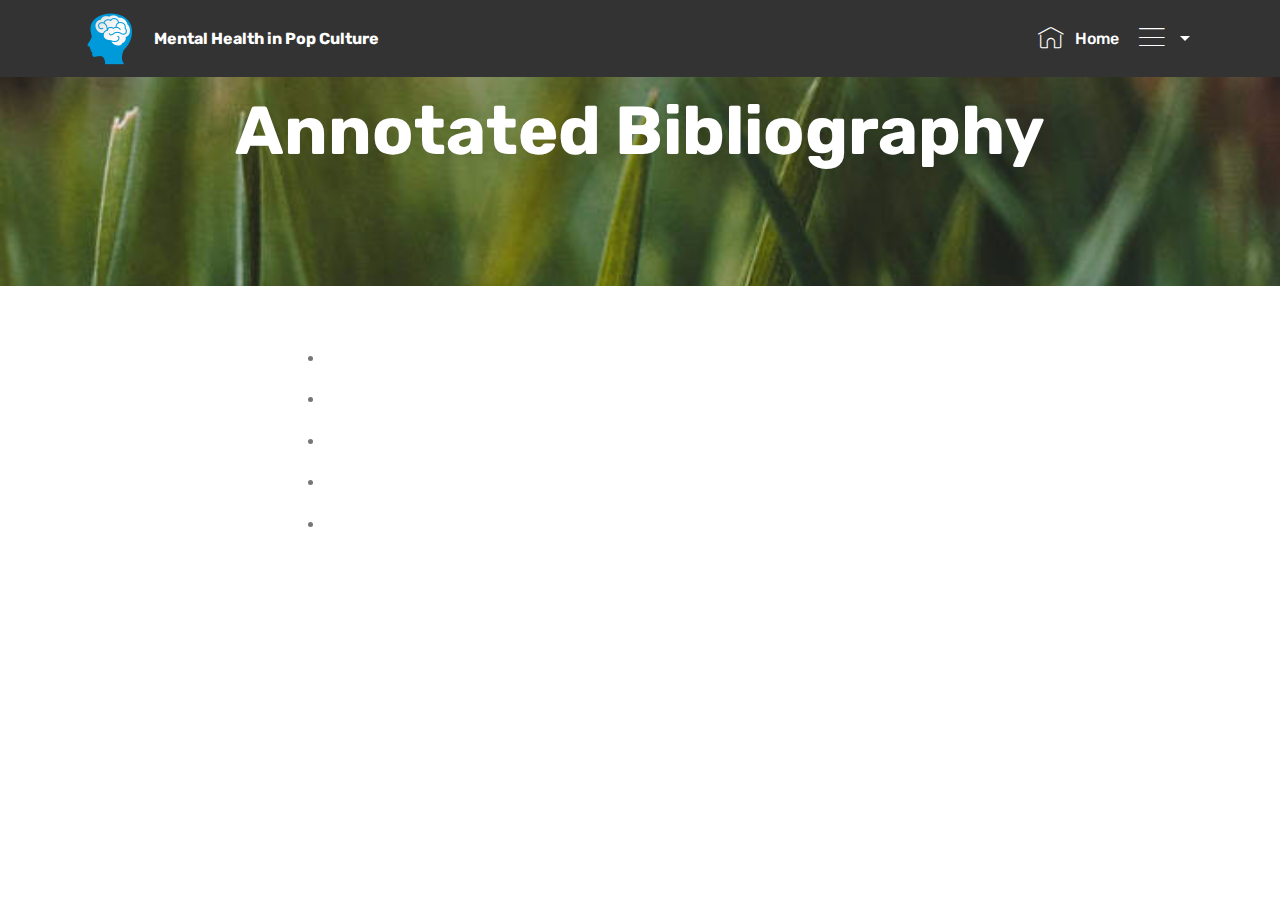
==== bibliography.html @ e22bb15f "Initial commit" ====
<!DOCTYPE html>
<html >
<head>
  <!-- Site made with Mobirise Website Builder v4.7.7, https://mobirise.com -->
  <meta charset="UTF-8">
  <meta http-equiv="X-UA-Compatible" content="IE=edge">
  <meta name="generator" content="Mobirise v4.7.7, mobirise.com">
  <meta name="viewport" content="width=device-width, initial-scale=1, minimum-scale=1">
  <link rel="shortcut icon" href="assets/images/mental-health-icon-128x128.png" type="image/x-icon">
  <meta name="description" content="Website Creator Description">
  <title>Bibliography</title>
  <link rel="stylesheet" href="assets/web/assets/mobirise-icons/mobirise-icons.css">
  <link rel="stylesheet" href="assets/tether/tether.min.css">
  <link rel="stylesheet" href="assets/bootstrap/css/bootstrap.min.css">
  <link rel="stylesheet" href="assets/bootstrap/css/bootstrap-grid.min.css">
  <link rel="stylesheet" href="assets/bootstrap/css/bootstrap-reboot.min.css">
  <link rel="stylesheet" href="assets/dropdown/css/style.css">
  <link rel="stylesheet" href="assets/theme/css/style.css">
  <link rel="stylesheet" href="assets/mobirise/css/mbr-additional.css" type="text/css">
  
  
  
</head>
<body>
  <section class="menu cid-qTQO9eHz3T" once="menu" id="menu1-1f">

    

    <nav class="navbar navbar-expand beta-menu navbar-dropdown align-items-center navbar-fixed-top navbar-toggleable-sm">
        <button class="navbar-toggler navbar-toggler-right" type="button" data-toggle="collapse" data-target="#navbarSupportedContent" aria-controls="navbarSupportedContent" aria-expanded="false" aria-label="Toggle navigation">
            <div class="hamburger">
                <span></span>
                <span></span>
                <span></span>
                <span></span>
            </div>
        </button>
        <div class="menu-logo">
            <div class="navbar-brand">
                <span class="navbar-logo">
                    <a href="https://mobirise.com">
                         <img src="assets/images/mental-health-icon-122x122.png" alt="Mobirise" title="" style="height: 3.8rem;">
                    </a>
                </span>
                <span class="navbar-caption-wrap"><a class="navbar-caption text-white display-4" href="index.html">Mental Health in Pop Culture<br></a></span>
            </div>
        </div>
        <div class="collapse navbar-collapse" id="navbarSupportedContent">
            <ul class="navbar-nav nav-dropdown nav-right" data-app-modern-menu="true"><li class="nav-item">
                    <a class="nav-link link text-white display-4" href="index.html"><span class="mbri-home mbr-iconfont mbr-iconfont-btn"></span>
                        
                        Home</a>
                </li>
                <li class="nav-item dropdown open"><a class="nav-link link text-white dropdown-toggle display-4" href="poem.html" data-toggle="dropdown-submenu" aria-expanded="true"><span class="mbri-menu mbr-iconfont mbr-iconfont-btn"></span></a><div class="dropdown-menu"><a class="text-white dropdown-item display-4" href="timeline.html" aria-expanded="false">Timeline</a><a class="text-white dropdown-item display-4" href="examples.html">Examples</a><a class="text-white dropdown-item display-4" href="evaluation.html">Evaluation</a><a class="text-white dropdown-item display-4" href="letter.html">Letter</a><a class="text-white dropdown-item display-4" href="reviews.html">Reviews</a><a class="text-white dropdown-item display-4" href="poem.html">Poem</a><a class="text-white dropdown-item display-4" href="bibliography.html">Bibliography</a><a class="text-white dropdown-item display-4" href="works-cited.html">Works Cited<br></a></div></li></ul>
            
        </div>
    </nav>
</section>

<section class="engine"><a href="https://mobirise.me/e">how to make a website</a></section><section once="" class="cid-qTQO9eYZJM mbr-reveal" id="footer6-1g">

    

    

    <div class="container">
        <div class="media-container-row align-center mbr-white">
            <div class="col-12">
                <p class="mbr-text mb-0 mbr-fonts-style display-7">
                    © Copyright 2018 Hannah Rosman</p>
            </div>
        </div>
    </div>
</section>

<section class="header1 cid-qTQO9feWAS mbr-parallax-background" id="header1-1h">

    

    

    <div class="container">
        <div class="row justify-content-md-center">
            <div class="mbr-white col-md-10">
                <h1 class="mbr-section-title align-center mbr-bold pb-3 mbr-fonts-style display-1">Annotated Bibliography</h1>
                
                
                
            </div>
        </div>
    </div>

</section>

<section class="mbr-section article content12 cid-qTQTT8WPSr" id="content12-20">
     

    <div class="container">
        <div class="media-container-row">
            <div class="mbr-text counter-container col-12 col-md-8 mbr-fonts-style display-7">
                <ul>
                    <li><br></li>
                    <li><br></li>
                    <li><br></li><li><br></li><li><br></li>
                </ul>
            </div>
        </div>
    </div>
</section>


  <script src="assets/web/assets/jquery/jquery.min.js"></script>
  <script src="assets/popper/popper.min.js"></script>
  <script src="assets/tether/tether.min.js"></script>
  <script src="assets/bootstrap/js/bootstrap.min.js"></script>
  <script src="assets/smoothscroll/smooth-scroll.js"></script>
  <script src="assets/dropdown/js/script.min.js"></script>
  <script src="assets/touchswipe/jquery.touch-swipe.min.js"></script>
  <script src="assets/parallax/jarallax.min.js"></script>
  <script src="assets/theme/js/script.js"></script>
  
  
</body>
</html>
---- assets/web/assets/mobirise-icons/mobirise-icons.css ----
@font-face {
  font-family: 'MobiriseIcons';
  src:  url('mobirise-icons.eot?spat4u');
  src:  url('mobirise-icons.eot?spat4u#iefix') format('embedded-opentype'),
    url('mobirise-icons.ttf?spat4u') format('truetype'),
    url('mobirise-icons.woff?spat4u') format('woff'),
    url('mobirise-icons.svg?spat4u#MobiriseIcons') format('svg');
  font-weight: normal;
  font-style: normal;
}

[class^="mbri-"], [class*=" mbri-"] {
  /* use !important to prevent issues with browser extensions that change fonts */
  font-family: MobiriseIcons !important;
  speak: none;
  font-style: normal;
  font-weight: normal;
  font-variant: normal;
  text-transform: none;
  line-height: 1;

  /* Better Font Rendering =========== */
  -webkit-font-smoothing: antialiased;
  -moz-osx-font-smoothing: grayscale;
}

.mbri-add-submenu:before {
  content: "\e900";
}
.mbri-alert:before {
  content: "\e901";
}
.mbri-align-center:before {
  content: "\e902";
}
.mbri-align-justify:before {
  content: "\e903";
}
.mbri-align-left:before {
  content: "\e904";
}
.mbri-align-right:before {
  content: "\e905";
}
.mbri-android:before {
  content: "\e906";
}
.mbri-apple:before {
  content: "\e907";
}
.mbri-arrow-down:before {
  content: "\e908";
}
.mbri-arrow-next:before {
  content: "\e909";
}
.mbri-arrow-prev:before {
  content: "\e90a";
}
.mbri-arrow-up:before {
  content: "\e90b";
}
.mbri-bold:before {
  content: "\e90c";
}
.mbri-bookmark:before {
  content: "\e90d";
}
.mbri-bootstrap:before {
  content: "\e90e";
}
.mbri-briefcase:before {
  content: "\e90f";
}
.mbri-browse:before {
  content: "\e910";
}
.mbri-bulleted-list:before {
  content: "\e911";
}
.mbri-calendar:before {
  content: "\e912";
}
.mbri-camera:before {
  content: "\e913";
}
.mbri-cart-add:before {
  content: "\e914";
}
.mbri-cart-full:before {
  content: "\e915";
}
.mbri-cash:before {
  content: "\e916";
}
.mbri-change-style:before {
  content: "\e917";
}
.mbri-chat:before {
  content: "\e918";
}
.mbri-clock:before {
  content: "\e919";
}
.mbri-close:before {
  content: "\e91a";
}
.mbri-cloud:before {
  content: "\e91b";
}
.mbri-code:before {
  content: "\e91c";
}
.mbri-contact-form:before {
  content: "\e91d";
}
.mbri-credit-card:before {
  content: "\e91e";
}
.mbri-cursor-click:before {
  content: "\e91f";
}
.mbri-cust-feedback:before {
  content: "\e920";
}
.mbri-database:before {
  content: "\e921";
}
.mbri-delivery:before {
  content: "\e922";
}
.mbri-desktop:before {
  content: "\e923";
}
.mbri-devices:before {
  content: "\e924";
}
.mbri-down:before {
  content: "\e925";
}
.mbri-download:before {
  content: "\e989";
}
.mbri-drag-n-drop:before {
  content: "\e927";
}
.mbri-drag-n-drop2:before {
  content: "\e928";
}
.mbri-edit:before {
  content: "\e929";
}
.mbri-edit2:before {
  content: "\e92a";
}
.mbri-error:before {
  content: "\e92b";
}
.mbri-extension:before {
  content: "\e92c";
}
.mbri-features:before {
  content: "\e92d";
}
.mbri-file:before {
  content: "\e92e";
}
.mbri-flag:before {
  content: "\e92f";
}
.mbri-folder:before {
  content: "\e930";
}
.mbri-gift:before {
  content: "\e931";
}
.mbri-github:before {
  content: "\e932";
}
.mbri-globe:before {
  content: "\e933";
}
.mbri-globe-2:before {
  content: "\e934";
}
.mbri-growing-chart:before {
  content: "\e935";
}
.mbri-hearth:before {
  content: "\e936";
}
.mbri-help:before {
  content: "\e937";
}
.mbri-home:before {
  content: "\e938";
}
.mbri-hot-cup:before {
  content: "\e939";
}
.mbri-idea:before {
  content: "\e93a";
}
.mbri-image-gallery:before {
  content: "\e93b";
}
.mbri-image-slider:before {
  content: "\e93c";
}
.mbri-info:before {
  content: "\e93d";
}
.mbri-italic:before {
  content: "\e93e";
}
.mbri-key:before {
  content: "\e93f";
}
.mbri-laptop:before {
  content: "\e940";
}
.mbri-layers:before {
  content: "\e941";
}
.mbri-left-right:before {
  content: "\e942";
}
.mbri-left:before {
  content: "\e943";
}
.mbri-letter:before {
  content: "\e944";
}
.mbri-like:before {
  content: "\e945";
}
.mbri-link:before {
  content: "\e946";
}
.mbri-lock:before {
  content: "\e947";
}
.mbri-login:before {
  content: "\e948";
}
.mbri-logout:before {
  content: "\e949";
}
.mbri-magic-stick:before {
  content: "\e94a";
}
.mbri-map-pin:before {
  content: "\e94b";
}
.mbri-menu:before {
  content: "\e94c";
}
.mbri-mobile:before {
  content: "\e94d";
}
.mbri-mobile2:before {
  content: "\e94e";
}
.mbri-mobirise:before {
  content: "\e94f";
}
.mbri-more-horizontal:before {
  content: "\e950";
}
.mbri-more-vertical:before {
  content: "\e951";
}
.mbri-music:before {
  content: "\e952";
}
.mbri-new-file:before {
  content: "\e953";
}
.mbri-numbered-list:before {
  content: "\e954";
}
.mbri-opened-folder:before {
  content: "\e955";
}
.mbri-pages:before {
  content: "\e956";
}
.mbri-paper-plane:before {
  content: "\e957";
}
.mbri-paperclip:before {
  content: "\e958";
}
.mbri-photo:before {
  content: "\e959";
}
.mbri-photos:before {
  content: "\e95a";
}
.mbri-pin:before {
  content: "\e95b";
}
.mbri-play:before {
  content: "\e95c";
}
.mbri-plus:before {
  content: "\e95d";
}
.mbri-preview:before {
  content: "\e95e";
}
.mbri-print:before {
  content: "\e95f";
}
.mbri-protect:before {
  content: "\e960";
}
.mbri-question:before {
  content: "\e961";
}
.mbri-quote-left:before {
  content: "\e962";
}
.mbri-quote-right:before {
  content: "\e963";
}
.mbri-refresh:before {
  content: "\e964";
}
.mbri-responsive:before {
  content: "\e965";
}
.mbri-right:before {
  content: "\e966";
}
.mbri-rocket:before {
  content: "\e967";
}
.mbri-sad-face:before {
  content: "\e968";
}
.mbri-sale:before {
  content: "\e969";
}
.mbri-save:before {
  content: "\e96a";
}
.mbri-search:before {
  content: "\e96b";
}
.mbri-setting:before {
  content: "\e96c";
}
.mbri-setting2:before {
  content: "\e96d";
}
.mbri-setting3:before {
  content: "\e96e";
}
.mbri-share:before {
  content: "\e96f";
}
.mbri-shopping-bag:before {
  content: "\e970";
}
.mbri-shopping-basket:before {
  content: "\e971";
}
.mbri-shopping-cart:before {
  content: "\e972";
}
.mbri-sites:before {
  content: "\e973";
}
.mbri-smile-face:before {
  content: "\e974";
}
.mbri-speed:before {
  content: "\e975";
}
.mbri-star:before {
  content: "\e976";
}
.mbri-success:before {
  content: "\e977";
}
.mbri-sun:before {
  content: "\e978";
}
.mbri-sun2:before {
  content: "\e979";
}
.mbri-tablet:before {
  content: "\e97a";
}
.mbri-tablet-vertical:before {
  content: "\e97b";
}
.mbri-target:before {
  content: "\e97c";
}
.mbri-timer:before {
  content: "\e97d";
}
.mbri-to-ftp:before {
  content: "\e97e";
}
.mbri-to-local-drive:before {
  content: "\e97f";
}
.mbri-touch-swipe:before {
  content: "\e980";
}
.mbri-touch:before {
  content: "\e981";
}
.mbri-trash:before {
  content: "\e982";
}
.mbri-underline:before {
  content: "\e983";
}
.mbri-unlink:before {
  content: "\e984";
}
.mbri-unlock:before {
  content: "\e985";
}
.mbri-up-down:before {
  content: "\e986";
}
.mbri-up:before {
  content: "\e987";
}
.mbri-update:before {
  content: "\e988";
}
.mbri-upload:before {
 content: "\e926"; 
}
.mbri-user:before {
  content: "\e98a";
}
.mbri-user2:before {
  content: "\e98b";
}
.mbri-users:before {
  content: "\e98c";
}
.mbri-video:before {
  content: "\e98d";
}
.mbri-video-play:before {
  content: "\e98e";
}
.mbri-watch:before {
  content: "\e98f";
}
.mbri-website-theme:before {
  content: "\e990";
}
.mbri-wifi:before {
  content: "\e991";
}
.mbri-windows:before {
  content: "\e992";
}
.mbri-zoom-out:before {
  content: "\e993";
}
.mbri-redo:before {
  content: "\e994";
}
.mbri-undo:before {
  content: "\e995";
}
---- assets/dropdown/css/style.css ----
.navbar-dropdown {
  left: 0;
  padding: 0;
  position: absolute;
  right: 0;
  top: 0;
  transition: all 0.45s ease;
  z-index: 1030;
  background: #282828; }
  .navbar-dropdown .navbar-logo {
    margin-right: 0.8rem;
    transition: margin 0.3s ease-in-out;
    vertical-align: middle; }
    .navbar-dropdown .navbar-logo img {
      height: 3.125rem;
      transition: all 0.3s ease-in-out; }
    .navbar-dropdown .navbar-logo.mbr-iconfont {
      font-size: 3.125rem;
      line-height: 3.125rem; }
  .navbar-dropdown .navbar-caption {
    font-weight: 700;
    white-space: normal;
    vertical-align: -4px;
    line-height: 3.125rem !important; }
    .navbar-dropdown .navbar-caption, .navbar-dropdown .navbar-caption:hover {
      color: inherit;
      text-decoration: none; }
  .navbar-dropdown .mbr-iconfont + .navbar-caption {
    vertical-align: -1px; }
  .navbar-dropdown.navbar-fixed-top {
    position: fixed; }
  .navbar-dropdown .navbar-brand span {
    vertical-align: -4px; }
  .navbar-dropdown.bg-color.transparent {
    background: none; }
  .navbar-dropdown.navbar-short .navbar-brand {
    padding: 0.625rem 0; }
    .navbar-dropdown.navbar-short .navbar-brand span {
      vertical-align: -1px; }
  .navbar-dropdown.navbar-short .navbar-caption {
    line-height: 2.375rem !important;
    vertical-align: -2px; }
  .navbar-dropdown.navbar-short .navbar-logo {
    margin-right: 0.5rem; }
    .navbar-dropdown.navbar-short .navbar-logo img {
      height: 2.375rem; }
    .navbar-dropdown.navbar-short .navbar-logo.mbr-iconfont {
      font-size: 2.375rem;
      line-height: 2.375rem; }
  .navbar-dropdown.navbar-short .mbr-table-cell {
    height: 3.625rem; }
  .navbar-dropdown .navbar-close {
    left: 0.6875rem;
    position: fixed;
    top: 0.75rem;
    z-index: 1000; }
  .navbar-dropdown .hamburger-icon {
    content: "";
    display: inline-block;
    vertical-align: middle;
    width: 16px;
    -webkit-box-shadow: 0 -6px 0 1px #282828,0 0 0 1px #282828,0 6px 0 1px #282828;
    -moz-box-shadow: 0 -6px 0 1px #282828,0 0 0 1px #282828,0 6px 0 1px #282828;
    box-shadow: 0 -6px 0 1px #282828,0 0 0 1px #282828,0 6px 0 1px #282828; }

.dropdown-menu .dropdown-toggle[data-toggle="dropdown-submenu"]::after {
  border-bottom: 0.35em solid transparent;
  border-left: 0.35em solid;
  border-right: 0;
  border-top: 0.35em solid transparent;
  margin-left: 0.3rem; }

.dropdown-menu .dropdown-item:focus {
  outline: 0; }

.nav-dropdown {
  font-size: 0.75rem;
  font-weight: 500;
  height: auto !important; }
  .nav-dropdown .nav-btn {
    padding-left: 1rem; }
  .nav-dropdown .link {
    margin: .667em 1.667em;
    font-weight: 500;
    padding: 0;
    transition: color .2s ease-in-out; }
    .nav-dropdown .link.dropdown-toggle {
      margin-right: 2.583em; }
      .nav-dropdown .link.dropdown-toggle::after {
        margin-left: .25rem;
        border-top: 0.35em solid;
        border-right: 0.35em solid transparent;
        border-left: 0.35em solid transparent;
        border-bottom: 0; }
      .nav-dropdown .link.dropdown-toggle[aria-expanded="true"] {
        margin: 0;
        padding: 0.667em 3.263em  0.667em 1.667em; }
  .nav-dropdown .link::after,
  .nav-dropdown .dropdown-item::after {
    color: inherit; }
  .nav-dropdown .btn {
    font-size: 0.75rem;
    font-weight: 700;
    letter-spacing: 0;
    margin-bottom: 0;
    padding-left: 1.25rem;
    padding-right: 1.25rem; }
  .nav-dropdown .dropdown-menu {
    border-radius: 0;
    border: 0;
    left: 0;
    margin: 0;
    padding-bottom: 1.25rem;
    padding-top: 1.25rem;
    position: relative; }
  .nav-dropdown .dropdown-submenu {
    margin-left: 0.125rem;
    top: 0; }
  .nav-dropdown .dropdown-item {
    font-weight: 500;
    line-height: 2;
    padding: 0.3846em 4.615em 0.3846em 1.5385em;
    position: relative;
    transition: color .2s ease-in-out, background-color .2s ease-in-out; }
    .nav-dropdown .dropdown-item::after {
      margin-top: -0.3077em;
      position: absolute;
      right: 1.1538em;
      top: 50%; }
    .nav-dropdown .dropdown-item:focus, .nav-dropdown .dropdown-item:hover {
      background: none; }

@media (max-width: 767px) {
  .nav-dropdown.navbar-toggleable-sm {
    bottom: 0;
    display: none;
    left: 0;
    overflow-x: hidden;
    position: fixed;
    top: 0;
    transform: translateX(-100%);
    -ms-transform: translateX(-100%);
    -webkit-transform: translateX(-100%);
    width: 18.75rem;
    z-index: 999; } }
.nav-dropdown.navbar-toggleable-xl {
  bottom: 0;
  display: none;
  left: 0;
  overflow-x: hidden;
  position: fixed;
  top: 0;
  transform: translateX(-100%);
  -ms-transform: translateX(-100%);
  -webkit-transform: translateX(-100%);
  width: 18.75rem;
  z-index: 999; }

.nav-dropdown-sm {
  display: block !important;
  overflow-x: hidden;
  overflow: auto;
  padding-top: 3.875rem; }
  .nav-dropdown-sm::after {
    content: "";
    display: block;
    height: 3rem;
    width: 100%; }
  .nav-dropdown-sm.collapse.in ~ .navbar-close {
    display: block !important; }
  .nav-dropdown-sm.collapsing, .nav-dropdown-sm.collapse.in {
    transform: translateX(0);
    -ms-transform: translateX(0);
    -webkit-transform: translateX(0);
    transition: all 0.25s ease-out;
    -webkit-transition: all 0.25s ease-out;
    background: #282828; }
  .nav-dropdown-sm.collapsing[aria-expanded="false"] {
    transform: translateX(-100%);
    -ms-transform: translateX(-100%);
    -webkit-transform: translateX(-100%); }
  .nav-dropdown-sm .nav-item {
    display: block;
    margin-left: 0 !important;
    padding-left: 0; }
  .nav-dropdown-sm .link,
  .nav-dropdown-sm .dropdown-item {
    border-top: 1px dotted rgba(255, 255, 255, 0.1);
    font-size: 0.8125rem;
    line-height: 1.6;
    margin: 0 !important;
    padding: 0.875rem 2.4rem 0.875rem 1.5625rem !important;
    position: relative;
    white-space: normal; }
    .nav-dropdown-sm .link:focus, .nav-dropdown-sm .link:hover,
    .nav-dropdown-sm .dropdown-item:focus,
    .nav-dropdown-sm .dropdown-item:hover {
      background: rgba(0, 0, 0, 0.2) !important;
      color: #c0a375; }
  .nav-dropdown-sm .nav-btn {
    position: relative;
    padding: 1.5625rem 1.5625rem 0 1.5625rem; }
    .nav-dropdown-sm .nav-btn::before {
      border-top: 1px dotted rgba(255, 255, 255, 0.1);
      content: "";
      left: 0;
      position: absolute;
      top: 0;
      width: 100%; }
    .nav-dropdown-sm .nav-btn + .nav-btn {
      padding-top: 0.625rem; }
      .nav-dropdown-sm .nav-btn + .nav-btn::before {
        display: none; }
  .nav-dropdown-sm .btn {
    padding: 0.625rem 0; }
  .nav-dropdown-sm .dropdown-toggle[data-toggle="dropdown-submenu"]::after {
    margin-left: .25rem;
    border-top: 0.35em solid;
    border-right: 0.35em solid transparent;
    border-left: 0.35em solid transparent;
    border-bottom: 0; }
  .nav-dropdown-sm .dropdown-toggle[data-toggle="dropdown-submenu"][aria-expanded="true"]::after {
    border-top: 0;
    border-right: 0.35em solid transparent;
    border-left: 0.35em solid transparent;
    border-bottom: 0.35em solid; }
  .nav-dropdown-sm .dropdown-menu {
    margin: 0;
    padding: 0;
    position: relative;
    top: 0;
    left: 0;
    width: 100%;
    border: 0;
    float: none;
    border-radius: 0;
    background: none; }
  .nav-dropdown-sm .dropdown-submenu {
    left: 100%;
    margin-left: 0.125rem;
    margin-top: -1.25rem;
    top: 0; }

.navbar-toggleable-sm .nav-dropdown .dropdown-menu {
  position: absolute; }

.navbar-toggleable-sm .nav-dropdown .dropdown-submenu {
  left: 100%;
  margin-left: 0.125rem;
  margin-top: -1.25rem;
  top: 0; }

.navbar-toggleable-sm.opened .nav-dropdown .dropdown-menu {
  position: relative; }

.navbar-toggleable-sm.opened .nav-dropdown .dropdown-submenu {
  left: 0;
  margin-left: 00rem;
  margin-top: 0rem;
  top: 0; }

.is-builder .nav-dropdown.collapsing {
  transition: none !important; }

/*# sourceMappingURL=style.css.map */
---- assets/theme/css/style.css ----
/*!
 * Mobirise v4 theme (https://mobirise.com/)
 * Copyright 2017 Mobirise
 */
section {
  background-color: #eeeeee; }

section,
.container,
.container-fluid {
  position: relative;
  word-wrap: break-word; }

a.mbr-iconfont:hover {
  text-decoration: none; }

.article .lead p, .article .lead ul, .article .lead ol, .article .lead pre, .article .lead blockquote {
  margin-bottom: 0; }

a {
  font-style: normal;
  font-weight: 400;
  cursor: pointer; }
  a, a:hover {
    text-decoration: none; }

figure {
  margin-bottom: 0; }

body {
  color: #232323; }

h1, h2, h3, h4, h5, h6,
.h1, .h2, .h3, .h4, .h5, .h6,
.display-1, .display-2, .display-3, .display-4 {
  line-height: 1;
  word-break: break-word;
  word-wrap: break-word; }

b, strong {
  font-weight: bold; }

blockquote {
  padding: 10px 0 10px 20px;
  position: relative;
  border-left: 2px solid;
  border-color: #ff3366; }

input:-webkit-autofill, input:-webkit-autofill:hover, input:-webkit-autofill:focus, input:-webkit-autofill:active {
  transition-delay: 9999s;
  transition-property: background-color, color; }

textarea[type="hidden"] {
  display: none; }

body {
  position: relative; }

section {
  background-position: 50% 50%;
  background-repeat: no-repeat;
  background-size: cover; }
  section .mbr-background-video,
  section .mbr-background-video-preview {
    position: absolute;
    bottom: 0;
    left: 0;
    right: 0;
    top: 0; }

.hidden {
  visibility: hidden; }

.mbr-z-index20 {
  z-index: 20; }

/*! Base colors */
.mbr-white {
  color: #ffffff; }

.mbr-black {
  color: #000000; }

.mbr-bg-white {
  background-color: #ffffff; }

.mbr-bg-black {
  background-color: #000000; }

/*! Text-aligns */
.align-left {
  text-align: left; }

.align-center {
  text-align: center; }

.align-right {
  text-align: right; }

@media (max-width: 767px) {
  .align-left, .align-center, .align-right, .mbr-section-btn, .mbr-section-title {
    text-align: center; } }
/*! Font-weight  */
.mbr-light {
  font-weight: 300; }

.mbr-regular {
  font-weight: 400; }

.mbr-semibold {
  font-weight: 500; }

.mbr-bold {
  font-weight: 700; }

/*! Media  */
.media-size-item {
  -webkit-flex: 1 1 auto;
  -moz-flex: 1 1 auto;
  -ms-flex: 1 1 auto;
  -o-flex: 1 1 auto;
  flex: 1 1 auto; }

.media-content {
  -webkit-flex-basis: 100%;
  flex-basis: 100%; }

.media-container-row {
  display: -ms-flexbox;
  display: -webkit-flex;
  display: flex;
  -webkit-flex-direction: row;
  -ms-flex-direction: row;
  flex-direction: row;
  -webkit-flex-wrap: wrap;
  -ms-flex-wrap: wrap;
  flex-wrap: wrap;
  -webkit-justify-content: center;
  -ms-flex-pack: center;
  justify-content: center;
  -webkit-align-content: center;
  -ms-flex-line-pack: center;
  align-content: center;
  -webkit-align-items: start;
  -ms-flex-align: start;
  align-items: start; }
  .media-container-row .media-size-item {
    width: 400px; }

.media-container-column {
  display: -ms-flexbox;
  display: -webkit-flex;
  display: flex;
  -webkit-flex-direction: column;
  -ms-flex-direction: column;
  flex-direction: column;
  -webkit-flex-wrap: wrap;
  -ms-flex-wrap: wrap;
  flex-wrap: wrap;
  -webkit-justify-content: center;
  -ms-flex-pack: center;
  justify-content: center;
  -webkit-align-content: center;
  -ms-flex-line-pack: center;
  align-content: center;
  -webkit-align-items: stretch;
  -ms-flex-align: stretch;
  align-items: stretch; }
  .media-container-column > * {
    width: 100%; }

@media (min-width: 992px) {
  .media-container-row {
    -webkit-flex-wrap: nowrap;
    -ms-flex-wrap: nowrap;
    flex-wrap: nowrap; } }
figure {
  overflow: hidden; }

figure[mbr-media-size] {
  transition: width 0.1s; }

.mbr-figure img, .mbr-figure iframe {
  display: block;
  width: 100%; }

.card {
  background-color: transparent;
  border: none; }

.card-img {
  text-align: center;
  flex-shrink: 0; }

.media {
  max-width: 100%;
  margin: 0 auto; }

.mbr-figure {
  -ms-flex-item-align: center;
  -ms-grid-row-align: center;
  -webkit-align-self: center;
  align-self: center; }

.media-container > div {
  max-width: 100%; }

.mbr-figure img, .card-img img {
  width: 100%; }

@media (max-width: 991px) {
  .media-size-item {
    width: auto !important; }

  .media {
    width: auto; }

  .mbr-figure {
    width: 100% !important; } }
/*! Buttons */
.mbr-section-btn {
  margin-left: -.25rem;
  margin-right: -.25rem;
  font-size: 0; }

nav .mbr-section-btn {
  margin-left: 0rem;
  margin-right: 0rem; }

/*! Btn icon margin */
.btn .mbr-iconfont, .btn.btn-sm .mbr-iconfont {
  cursor: pointer;
  margin-right: 0.5rem; }

.btn.btn-md .mbr-iconfont, .btn.btn-md .mbr-iconfont {
  margin-right: 0.8rem; }

.mbr-regular {
  font-weight: 400; }

.mbr-semibold {
  font-weight: 500; }

.mbr-bold {
  font-weight: 700; }

[type="submit"] {
  -webkit-appearance: none; }

/*! Full-screen */
.mbr-fullscreen .mbr-overlay {
  min-height: 100vh; }

.mbr-fullscreen {
  display: flex;
  display: -webkit-flex;
  display: -moz-flex;
  display: -ms-flex;
  display: -o-flex;
  align-items: center;
  -webkit-align-items: center;
  min-height: 100vh;
  padding-top: 3rem;
  padding-bottom: 3rem; }

/*! Map */
.map {
  height: 25rem;
  position: relative; }
  .map iframe {
    width: 100%;
    height: 100%; }

/* Form */
.form-asterisk {
  font-family: initial;
  position: absolute;
  top: -2px;
  font-weight: normal; }

/*! Scroll to top arrow */
.mbr-arrow-up {
  bottom: 25px;
  right: 90px;
  position: fixed;
  text-align: right;
  z-index: 5000;
  color: #ffffff;
  font-size: 32px;
  transform: rotate(180deg);
  -webkit-transform: rotate(180deg); }

.mbr-arrow-up a {
  background: rgba(0, 0, 0, 0.2);
  border-radius: 3px;
  color: #fff;
  display: inline-block;
  height: 60px;
  width: 60px;
  outline-style: none !important;
  position: relative;
  text-decoration: none;
  transition: all .3s ease-in-out;
  cursor: pointer;
  text-align: center; }
  .mbr-arrow-up a:hover {
    background-color: rgba(0, 0, 0, 0.4); }
  .mbr-arrow-up a i {
    line-height: 60px; }

.mbr-arrow-up-icon {
  display: block;
  color: #fff; }

.mbr-arrow-up-icon::before {
  content: "\203a";
  display: inline-block;
  font-family: serif;
  font-size: 32px;
  line-height: 1;
  font-style: normal;
  position: relative;
  top: 6px;
  left: -4px;
  -webkit-transform: rotate(-90deg);
  transform: rotate(-90deg); }

/*! Arrow Down */
.mbr-arrow {
  position: absolute;
  bottom: 45px;
  left: 50%;
  width: 60px;
  height: 60px;
  cursor: pointer;
  background-color: rgba(80, 80, 80, 0.5);
  border-radius: 50%;
  -webkit-transform: translateX(-50%);
  transform: translateX(-50%); }
  .mbr-arrow > a {
    display: inline-block;
    text-decoration: none;
    outline-style: none;
    -webkit-animation: arrowdown 1.7s ease-in-out infinite;
    animation: arrowdown 1.7s ease-in-out infinite; }
    .mbr-arrow > a > i {
      position: absolute;
      top: -2px;
      left: 15px;
      font-size: 2rem; }

@keyframes arrowdown {
  0% {
    transform: translateY(0px);
    -webkit-transform: translateY(0px); }
  50% {
    transform: translateY(-5px);
    -webkit-transform: translateY(-5px); }
  100% {
    transform: translateY(0px);
    -webkit-transform: translateY(0px); } }
@-webkit-keyframes arrowdown {
  0% {
    transform: translateY(0px);
    -webkit-transform: translateY(0px); }
  50% {
    transform: translateY(-5px);
    -webkit-transform: translateY(-5px); }
  100% {
    transform: translateY(0px);
    -webkit-transform: translateY(0px); } }
@media (max-width: 500px) {
  .mbr-arrow-up {
    left: 50%;
    right: auto;
    transform: translateX(-50%) rotate(180deg);
    -webkit-transform: translateX(-50%) rotate(180deg); } }
/*Gradients animation*/
@keyframes gradient-animation {
  from {
    background-position: 0% 100%;
    animation-timing-function: ease-in-out; }
  to {
    background-position: 100% 0%;
    animation-timing-function: ease-in-out; } }
@-webkit-keyframes gradient-animation {
  from {
    background-position: 0% 100%;
    animation-timing-function: ease-in-out; }
  to {
    background-position: 100% 0%;
    animation-timing-function: ease-in-out; } }
.bg-gradient {
  background-size: 200% 200%;
  animation: gradient-animation 5s infinite alternate;
  -webkit-animation: gradient-animation 5s infinite alternate; }

.menu .navbar-brand {
  display: -webkit-flex; }
  .menu .navbar-brand span {
    display: flex;
    display: -webkit-flex; }
  .menu .navbar-brand .navbar-caption-wrap {
    display: -webkit-flex; }
  .menu .navbar-brand .navbar-logo img {
    display: -webkit-flex; }
@media (min-width: 768px) and (max-width: 991px) {
  .menu .navbar-toggleable-sm .navbar-nav {
    display: -webkit-box;
    display: -webkit-flex;
    display: -ms-flexbox; } }
@media (min-width: 992px) {
  .menu .navbar-nav.nav-dropdown {
    display: -webkit-flex; }
  .menu .navbar-toggleable-sm .navbar-collapse {
    display: -webkit-flex !important; } }

/*# sourceMappingURL=style.css.map */
.engine {
	position: absolute;
	text-indent: -2400px;
	text-align: center;
	padding: 0;
	top: 0;
	left: -2400px;
}
---- assets/mobirise/css/mbr-additional.css ----
@import url(https://fonts.googleapis.com/css?family=Rubik:300,300i,400,400i,500,500i,700,700i,900,900i);





body {
  font-style: normal;
  line-height: 1.5;
}
.mbr-section-title {
  font-style: normal;
  line-height: 1.2;
}
.mbr-section-subtitle {
  line-height: 1.3;
}
.mbr-text {
  font-style: normal;
  line-height: 1.6;
}
.display-1 {
  font-family: 'Rubik', sans-serif;
  font-size: 4.25rem;
}
.display-1 > .mbr-iconfont {
  font-size: 6.8rem;
}
.display-2 {
  font-family: 'Rubik', sans-serif;
  font-size: 3rem;
}
.display-2 > .mbr-iconfont {
  font-size: 4.8rem;
}
.display-4 {
  font-family: 'Rubik', sans-serif;
  font-size: 1rem;
}
.display-4 > .mbr-iconfont {
  font-size: 1.6rem;
}
.display-5 {
  font-family: 'Rubik', sans-serif;
  font-size: 1.5rem;
}
.display-5 > .mbr-iconfont {
  font-size: 2.4rem;
}
.display-7 {
  font-family: 'Rubik', sans-serif;
  font-size: 1rem;
}
.display-7 > .mbr-iconfont {
  font-size: 1.6rem;
}
/* ---- Fluid typography for mobile devices ---- */
/* 1.4 - font scale ratio ( bootstrap == 1.42857 ) */
/* 100vw - current viewport width */
/* (48 - 20)  48 == 48rem == 768px, 20 == 20rem == 320px(minimal supported viewport) */
/* 0.65 - min scale variable, may vary */
@media (max-width: 768px) {
  .display-1 {
    font-size: 3.4rem;
    font-size: calc( 2.1374999999999997rem + (4.25 - 2.1374999999999997) * ((100vw - 20rem) / (48 - 20)));
    line-height: calc( 1.4 * (2.1374999999999997rem + (4.25 - 2.1374999999999997) * ((100vw - 20rem) / (48 - 20))));
  }
  .display-2 {
    font-size: 2.4rem;
    font-size: calc( 1.7rem + (3 - 1.7) * ((100vw - 20rem) / (48 - 20)));
    line-height: calc( 1.4 * (1.7rem + (3 - 1.7) * ((100vw - 20rem) / (48 - 20))));
  }
  .display-4 {
    font-size: 0.8rem;
    font-size: calc( 1rem + (1 - 1) * ((100vw - 20rem) / (48 - 20)));
    line-height: calc( 1.4 * (1rem + (1 - 1) * ((100vw - 20rem) / (48 - 20))));
  }
  .display-5 {
    font-size: 1.2rem;
    font-size: calc( 1.175rem + (1.5 - 1.175) * ((100vw - 20rem) / (48 - 20)));
    line-height: calc( 1.4 * (1.175rem + (1.5 - 1.175) * ((100vw - 20rem) / (48 - 20))));
  }
}
/* Buttons */
.btn {
  font-weight: 500;
  border-width: 2px;
  font-style: normal;
  letter-spacing: 1px;
  margin: .4rem .8rem;
  white-space: normal;
  -webkit-transition: all 0.3s ease-in-out;
  -moz-transition: all 0.3s ease-in-out;
  transition: all 0.3s ease-in-out;
  padding: 1rem 3rem;
  border-radius: 3px;
  display: inline-flex;
  align-items: center;
  justify-content: center;
  word-break: break-word;
}
.btn-sm {
  font-weight: 500;
  letter-spacing: 1px;
  -webkit-transition: all 0.3s ease-in-out;
  -moz-transition: all 0.3s ease-in-out;
  transition: all 0.3s ease-in-out;
  padding: 0.6rem 1.5rem;
  border-radius: 3px;
}
.btn-md {
  font-weight: 500;
  letter-spacing: 1px;
  margin: .4rem .8rem !important;
  -webkit-transition: all 0.3s ease-in-out;
  -moz-transition: all 0.3s ease-in-out;
  transition: all 0.3s ease-in-out;
  padding: 1rem 3rem;
  border-radius: 3px;
}
.btn-lg {
  font-weight: 500;
  letter-spacing: 1px;
  margin: .4rem .8rem !important;
  -webkit-transition: all 0.3s ease-in-out;
  -moz-transition: all 0.3s ease-in-out;
  transition: all 0.3s ease-in-out;
  padding: 1.2rem 3.2rem;
  border-radius: 3px;
}
.bg-primary {
  background-color: #149dcc !important;
}
.bg-success {
  background-color: #f7ed4a !important;
}
.bg-info {
  background-color: #82786e !important;
}
.bg-warning {
  background-color: #879a9f !important;
}
.bg-danger {
  background-color: #b1a374 !important;
}
.btn-primary,
.btn-primary:active {
  background-color: #149dcc !important;
  border-color: #149dcc !important;
  color: #ffffff !important;
}
.btn-primary:hover,
.btn-primary:focus,
.btn-primary.focus,
.btn-primary.active {
  color: #ffffff !important;
  background-color: #0d6786 !important;
  border-color: #0d6786 !important;
}
.btn-primary.disabled,
.btn-primary:disabled {
  color: #ffffff !important;
  background-color: #0d6786 !important;
  border-color: #0d6786 !important;
}
.btn-secondary,
.btn-secondary:active {
  background-color: #55b4d4 !important;
  border-color: #55b4d4 !important;
  color: #ffffff !important;
}
.btn-secondary:hover,
.btn-secondary:focus,
.btn-secondary.focus,
.btn-secondary.active {
  color: #ffffff !important;
  background-color: #2d8fb0 !important;
  border-color: #2d8fb0 !important;
}
.btn-secondary.disabled,
.btn-secondary:disabled {
  color: #ffffff !important;
  background-color: #2d8fb0 !important;
  border-color: #2d8fb0 !important;
}
.btn-info,
.btn-info:active {
  background-color: #82786e !important;
  border-color: #82786e !important;
  color: #ffffff !important;
}
.btn-info:hover,
.btn-info:focus,
.btn-info.focus,
.btn-info.active {
  color: #ffffff !important;
  background-color: #59524b !important;
  border-color: #59524b !important;
}
.btn-info.disabled,
.btn-info:disabled {
  color: #ffffff !important;
  background-color: #59524b !important;
  border-color: #59524b !important;
}
.btn-success,
.btn-success:active {
  background-color: #f7ed4a !important;
  border-color: #f7ed4a !important;
  color: #3f3c03 !important;
}
.btn-success:hover,
.btn-success:focus,
.btn-success.focus,
.btn-success.active {
  color: #3f3c03 !important;
  background-color: #eadd0a !important;
  border-color: #eadd0a !important;
}
.btn-success.disabled,
.btn-success:disabled {
  color: #3f3c03 !important;
  background-color: #eadd0a !important;
  border-color: #eadd0a !important;
}
.btn-warning,
.btn-warning:active {
  background-color: #879a9f !important;
  border-color: #879a9f !important;
  color: #ffffff !important;
}
.btn-warning:hover,
.btn-warning:focus,
.btn-warning.focus,
.btn-warning.active {
  color: #ffffff !important;
  background-color: #617479 !important;
  border-color: #617479 !important;
}
.btn-warning.disabled,
.btn-warning:disabled {
  color: #ffffff !important;
  background-color: #617479 !important;
  border-color: #617479 !important;
}
.btn-danger,
.btn-danger:active {
  background-color: #b1a374 !important;
  border-color: #b1a374 !important;
  color: #ffffff !important;
}
.btn-danger:hover,
.btn-danger:focus,
.btn-danger.focus,
.btn-danger.active {
  color: #ffffff !important;
  background-color: #8b7d4e !important;
  border-color: #8b7d4e !important;
}
.btn-danger.disabled,
.btn-danger:disabled {
  color: #ffffff !important;
  background-color: #8b7d4e !important;
  border-color: #8b7d4e !important;
}
.btn-white {
  color: #333333 !important;
}
.btn-white,
.btn-white:active {
  background-color: #ffffff !important;
  border-color: #ffffff !important;
  color: #808080 !important;
}
.btn-white:hover,
.btn-white:focus,
.btn-white.focus,
.btn-white.active {
  color: #808080 !important;
  background-color: #d9d9d9 !important;
  border-color: #d9d9d9 !important;
}
.btn-white.disabled,
.btn-white:disabled {
  color: #808080 !important;
  background-color: #d9d9d9 !important;
  border-color: #d9d9d9 !important;
}
.btn-black,
.btn-black:active {
  background-color: #333333 !important;
  border-color: #333333 !important;
  color: #ffffff !important;
}
.btn-black:hover,
.btn-black:focus,
.btn-black.focus,
.btn-black.active {
  color: #ffffff !important;
  background-color: #0d0d0d !important;
  border-color: #0d0d0d !important;
}
.btn-black.disabled,
.btn-black:disabled {
  color: #ffffff !important;
  background-color: #0d0d0d !important;
  border-color: #0d0d0d !important;
}
.btn-primary-outline,
.btn-primary-outline:active {
  background: none;
  border-color: #0b566f;
  color: #0b566f;
}
.btn-primary-outline:hover,
.btn-primary-outline:focus,
.btn-primary-outline.focus,
.btn-primary-outline.active {
  color: #ffffff;
  background-color: #149dcc;
  border-color: #149dcc;
}
.btn-primary-outline.disabled,
.btn-primary-outline:disabled {
  color: #ffffff !important;
  background-color: #149dcc !important;
  border-color: #149dcc !important;
}
.btn-secondary-outline,
.btn-secondary-outline:active {
  background: none;
  border-color: #277e9c;
  color: #277e9c;
}
.btn-secondary-outline:hover,
.btn-secondary-outline:focus,
.btn-secondary-outline.focus,
.btn-secondary-outline.active {
  color: #ffffff;
  background-color: #55b4d4;
  border-color: #55b4d4;
}
.btn-secondary-outline.disabled,
.btn-secondary-outline:disabled {
  color: #ffffff !important;
  background-color: #55b4d4 !important;
  border-color: #55b4d4 !important;
}
.btn-info-outline,
.btn-info-outline:active {
  background: none;
  border-color: #4b453f;
  color: #4b453f;
}
.btn-info-outline:hover,
.btn-info-outline:focus,
.btn-info-outline.focus,
.btn-info-outline.active {
  color: #ffffff;
  background-color: #82786e;
  border-color: #82786e;
}
.btn-info-outline.disabled,
.btn-info-outline:disabled {
  color: #ffffff !important;
  background-color: #82786e !important;
  border-color: #82786e !important;
}
.btn-success-outline,
.btn-success-outline:active {
  background: none;
  border-color: #d2c609;
  color: #d2c609;
}
.btn-success-outline:hover,
.btn-success-outline:focus,
.btn-success-outline.focus,
.btn-success-outline.active {
  color: #3f3c03;
  background-color: #f7ed4a;
  border-color: #f7ed4a;
}
.btn-success-outline.disabled,
.btn-success-outline:disabled {
  color: #3f3c03 !important;
  background-color: #f7ed4a !important;
  border-color: #f7ed4a !important;
}
.btn-warning-outline,
.btn-warning-outline:active {
  background: none;
  border-color: #55666b;
  color: #55666b;
}
.btn-warning-outline:hover,
.btn-warning-outline:focus,
.btn-warning-outline.focus,
.btn-warning-outline.active {
  color: #ffffff;
  background-color: #879a9f;
  border-color: #879a9f;
}
.btn-warning-outline.disabled,
.btn-warning-outline:disabled {
  color: #ffffff !important;
  background-color: #879a9f !important;
  border-color: #879a9f !important;
}
.btn-danger-outline,
.btn-danger-outline:active {
  background: none;
  border-color: #7a6e45;
  color: #7a6e45;
}
.btn-danger-outline:hover,
.btn-danger-outline:focus,
.btn-danger-outline.focus,
.btn-danger-outline.active {
  color: #ffffff;
  background-color: #b1a374;
  border-color: #b1a374;
}
.btn-danger-outline.disabled,
.btn-danger-outline:disabled {
  color: #ffffff !important;
  background-color: #b1a374 !important;
  border-color: #b1a374 !important;
}
.btn-black-outline,
.btn-black-outline:active {
  background: none;
  border-color: #000000;
  color: #000000;
}
.btn-black-outline:hover,
.btn-black-outline:focus,
.btn-black-outline.focus,
.btn-black-outline.active {
  color: #ffffff;
  background-color: #333333;
  border-color: #333333;
}
.btn-black-outline.disabled,
.btn-black-outline:disabled {
  color: #ffffff !important;
  background-color: #333333 !important;
  border-color: #333333 !important;
}
.btn-white-outline,
.btn-white-outline:active,
.btn-white-outline.active {
  background: none;
  border-color: #ffffff;
  color: #ffffff;
}
.btn-white-outline:hover,
.btn-white-outline:focus,
.btn-white-outline.focus {
  color: #333333;
  background-color: #ffffff;
  border-color: #ffffff;
}
.text-primary {
  color: #149dcc !important;
}
.text-secondary {
  color: #55b4d4 !important;
}
.text-success {
  color: #f7ed4a !important;
}
.text-info {
  color: #82786e !important;
}
.text-warning {
  color: #879a9f !important;
}
.text-danger {
  color: #b1a374 !important;
}
.text-white {
  color: #ffffff !important;
}
.text-black {
  color: #000000 !important;
}
a.text-primary:hover,
a.text-primary:focus {
  color: #0b566f !important;
}
a.text-secondary:hover,
a.text-secondary:focus {
  color: #277e9c !important;
}
a.text-success:hover,
a.text-success:focus {
  color: #d2c609 !important;
}
a.text-info:hover,
a.text-info:focus {
  color: #4b453f !important;
}
a.text-warning:hover,
a.text-warning:focus {
  color: #55666b !important;
}
a.text-danger:hover,
a.text-danger:focus {
  color: #7a6e45 !important;
}
a.text-white:hover,
a.text-white:focus {
  color: #b3b3b3 !important;
}
a.text-black:hover,
a.text-black:focus {
  color: #4d4d4d !important;
}
.alert-success {
  background-color: #70c770;
}
.alert-info {
  background-color: #82786e;
}
.alert-warning {
  background-color: #879a9f;
}
.alert-danger {
  background-color: #b1a374;
}
.mbr-section-btn a.btn:not(.btn-form) {
  border-radius: 100px;
}
.mbr-section-btn a.btn:not(.btn-form):hover,
.mbr-section-btn a.btn:not(.btn-form):focus {
  box-shadow: none !important;
}
.mbr-section-btn a.btn:not(.btn-form):hover,
.mbr-section-btn a.btn:not(.btn-form):focus {
  box-shadow: 0 10px 40px 0 rgba(0, 0, 0, 0.2) !important;
  -webkit-box-shadow: 0 10px 40px 0 rgba(0, 0, 0, 0.2) !important;
}
.mbr-gallery-filter li a {
  border-radius: 100px !important;
}
.mbr-gallery-filter li.active .btn {
  background-color: #149dcc;
  border-color: #149dcc;
  color: #ffffff;
}
.mbr-gallery-filter li.active .btn:focus {
  box-shadow: none;
}
.nav-tabs .nav-link {
  border-radius: 100px !important;
}
.btn-form {
  border-radius: 0;
}
.btn-form:hover {
  cursor: pointer;
}
a,
a:hover {
  color: #149dcc;
}
.mbr-plan-header.bg-primary .mbr-plan-subtitle,
.mbr-plan-header.bg-primary .mbr-plan-price-desc {
  color: #b4e6f8;
}
.mbr-plan-header.bg-success .mbr-plan-subtitle,
.mbr-plan-header.bg-success .mbr-plan-price-desc {
  color: #ffffff;
}
.mbr-plan-header.bg-info .mbr-plan-subtitle,
.mbr-plan-header.bg-info .mbr-plan-price-desc {
  color: #beb8b2;
}
.mbr-plan-header.bg-warning .mbr-plan-subtitle,
.mbr-plan-header.bg-warning .mbr-plan-price-desc {
  color: #ced6d8;
}
.mbr-plan-header.bg-danger .mbr-plan-subtitle,
.mbr-plan-header.bg-danger .mbr-plan-price-desc {
  color: #dfd9c6;
}
/* Scroll to top button*/
.scrollToTop_wraper {
  display: none;
}
#scrollToTop a i:before {
  content: '';
  position: absolute;
  height: 40%;
  top: 25%;
  background: #fff;
  width: 2px;
  left: calc(50% - 1px);
}
#scrollToTop a i:after {
  content: '';
  position: absolute;
  display: block;
  border-top: 2px solid #fff;
  border-right: 2px solid #fff;
  width: 40%;
  height: 40%;
  left: 30%;
  bottom: 30%;
  transform: rotate(135deg);
}
/* Others*/
.note-check a[data-value=Rubik] {
  font-style: normal;
}
.mbr-arrow a {
  color: #ffffff;
}
@media (max-width: 767px) {
  .mbr-arrow {
    display: none;
  }
}
.form-control-label {
  position: relative;
  cursor: pointer;
  margin-bottom: .357em;
  padding: 0;
}
.alert {
  color: #ffffff;
  border-radius: 0;
  border: 0;
  font-size: .875rem;
  line-height: 1.5;
  margin-bottom: 1.875rem;
  padding: 1.25rem;
  position: relative;
}
.alert.alert-form::after {
  background-color: inherit;
  bottom: -7px;
  content: "";
  display: block;
  height: 14px;
  left: 50%;
  margin-left: -7px;
  position: absolute;
  transform: rotate(45deg);
  width: 14px;
}
.form-control {
  background-color: #f5f5f5;
  box-shadow: none;
  color: #565656;
  font-family: 'Rubik', sans-serif;
  font-size: 1rem;
  line-height: 1.43;
  min-height: 3.5em;
  padding: 1.07em .5em;
}
.form-control > .mbr-iconfont {
  font-size: 1.6rem;
}
.form-control,
.form-control:focus {
  border: 1px solid #e8e8e8;
}
.form-active .form-control:invalid {
  border-color: red;
}
.mbr-overlay {
  background-color: #000;
  bottom: 0;
  left: 0;
  opacity: .5;
  position: absolute;
  right: 0;
  top: 0;
  z-index: 0;
}
blockquote {
  font-style: italic;
  padding: 10px 0 10px 20px;
  font-size: 1.09rem;
  position: relative;
  border-color: #149dcc;
  border-width: 3px;
}
ul,
ol,
pre,
blockquote {
  margin-bottom: 2.3125rem;
}
pre {
  background: #f4f4f4;
  padding: 10px 24px;
  white-space: pre-wrap;
}
.inactive {
  -webkit-user-select: none;
  -moz-user-select: none;
  -ms-user-select: none;
  user-select: none;
  pointer-events: none;
  -webkit-user-drag: none;
  user-drag: none;
}
.mbr-section__comments .row {
  justify-content: center;
}
/* Forms */
.mbr-form .btn {
  margin: .4rem 0;
}
.mbr-form .input-group-btn a.btn {
  border-radius: 100px !important;
}
.mbr-form .input-group-btn a.btn:hover {
  box-shadow: 0 10px 40px 0 rgba(0, 0, 0, 0.2);
}
.mbr-form .input-group-btn button[type="submit"] {
  border-radius: 100px !important;
  padding: 1rem 3rem;
}
.mbr-form .input-group-btn button[type="submit"]:hover {
  box-shadow: 0 10px 40px 0 rgba(0, 0, 0, 0.2);
}
.form2 .form-control {
  border-top-left-radius: 100px;
  border-bottom-left-radius: 100px;
}
.form2 .input-group-btn a.btn {
  border-top-left-radius: 0 !important;
  border-bottom-left-radius: 0 !important;
}
.form2 .input-group-btn button[type="submit"] {
  border-top-left-radius: 0 !important;
  border-bottom-left-radius: 0 !important;
}
.form3 input[type="email"] {
  border-radius: 100px !important;
}
@media (max-width: 349px) {
  .form2 input[type="email"] {
    border-radius: 100px !important;
  }
  .form2 .input-group-btn a.btn {
    border-radius: 100px !important;
  }
  .form2 .input-group-btn button[type="submit"] {
    border-radius: 100px !important;
  }
}
@media (max-width: 767px) {
  .btn {
    font-size: .75rem !important;
  }
  .btn .mbr-iconfont {
    font-size: 1rem !important;
  }
}
/* Social block */
.btn-social {
  font-size: 20px;
  border-radius: 50%;
  padding: 0;
  width: 44px;
  height: 44px;
  line-height: 44px;
  text-align: center;
  position: relative;
  border: 2px solid #c0a375;
  border-color: #149dcc;
  color: #232323;
  cursor: pointer;
}
.btn-social i {
  top: 0;
  line-height: 44px;
  width: 44px;
}
.btn-social:hover {
  color: #fff;
  background: #149dcc;
}
.btn-social + .btn {
  margin-left: .1rem;
}
/* Footer */
.mbr-footer-content li::before,
.mbr-footer .mbr-contacts li::before {
  background: #149dcc;
}
.mbr-footer-content li a:hover,
.mbr-footer .mbr-contacts li a:hover {
  color: #149dcc;
}
.footer3 input[type="email"],
.footer4 input[type="email"] {
  border-radius: 100px !important;
}
.footer3 .input-group-btn a.btn,
.footer4 .input-group-btn a.btn {
  border-radius: 100px !important;
}
.footer3 .input-group-btn button[type="submit"],
.footer4 .input-group-btn button[type="submit"] {
  border-radius: 100px !important;
}
/* Headers*/
.header13 .form-inline input[type="email"],
.header14 .form-inline input[type="email"] {
  border-radius: 100px;
}
.header13 .form-inline input[type="text"],
.header14 .form-inline input[type="text"] {
  border-radius: 100px;
}
.header13 .form-inline input[type="tel"],
.header14 .form-inline input[type="tel"] {
  border-radius: 100px;
}
.header13 .form-inline a.btn,
.header14 .form-inline a.btn {
  border-radius: 100px;
}
.header13 .form-inline button,
.header14 .form-inline button {
  border-radius: 100px !important;
}
.offset-1 {
  margin-left: 8.33333%;
}
.offset-2 {
  margin-left: 16.66667%;
}
.offset-3 {
  margin-left: 25%;
}
.offset-4 {
  margin-left: 33.33333%;
}
.offset-5 {
  margin-left: 41.66667%;
}
.offset-6 {
  margin-left: 50%;
}
.offset-7 {
  margin-left: 58.33333%;
}
.offset-8 {
  margin-left: 66.66667%;
}
.offset-9 {
  margin-left: 75%;
}
.offset-10 {
  margin-left: 83.33333%;
}
.offset-11 {
  margin-left: 91.66667%;
}
@media (min-width: 576px) {
  .offset-sm-0 {
    margin-left: 0%;
  }
  .offset-sm-1 {
    margin-left: 8.33333%;
  }
  .offset-sm-2 {
    margin-left: 16.66667%;
  }
  .offset-sm-3 {
    margin-left: 25%;
  }
  .offset-sm-4 {
    margin-left: 33.33333%;
  }
  .offset-sm-5 {
    margin-left: 41.66667%;
  }
  .offset-sm-6 {
    margin-left: 50%;
  }
  .offset-sm-7 {
    margin-left: 58.33333%;
  }
  .offset-sm-8 {
    margin-left: 66.66667%;
  }
  .offset-sm-9 {
    margin-left: 75%;
  }
  .offset-sm-10 {
    margin-left: 83.33333%;
  }
  .offset-sm-11 {
    margin-left: 91.66667%;
  }
}
@media (min-width: 768px) {
  .offset-md-0 {
    margin-left: 0%;
  }
  .offset-md-1 {
    margin-left: 8.33333%;
  }
  .offset-md-2 {
    margin-left: 16.66667%;
  }
  .offset-md-3 {
    margin-left: 25%;
  }
  .offset-md-4 {
    margin-left: 33.33333%;
  }
  .offset-md-5 {
    margin-left: 41.66667%;
  }
  .offset-md-6 {
    margin-left: 50%;
  }
  .offset-md-7 {
    margin-left: 58.33333%;
  }
  .offset-md-8 {
    margin-left: 66.66667%;
  }
  .offset-md-9 {
    margin-left: 75%;
  }
  .offset-md-10 {
    margin-left: 83.33333%;
  }
  .offset-md-11 {
    margin-left: 91.66667%;
  }
}
@media (min-width: 992px) {
  .offset-lg-0 {
    margin-left: 0%;
  }
  .offset-lg-1 {
    margin-left: 8.33333%;
  }
  .offset-lg-2 {
    margin-left: 16.66667%;
  }
  .offset-lg-3 {
    margin-left: 25%;
  }
  .offset-lg-4 {
    margin-left: 33.33333%;
  }
  .offset-lg-5 {
    margin-left: 41.66667%;
  }
  .offset-lg-6 {
    margin-left: 50%;
  }
  .offset-lg-7 {
    margin-left: 58.33333%;
  }
  .offset-lg-8 {
    margin-left: 66.66667%;
  }
  .offset-lg-9 {
    margin-left: 75%;
  }
  .offset-lg-10 {
    margin-left: 83.33333%;
  }
  .offset-lg-11 {
    margin-left: 91.66667%;
  }
}
@media (min-width: 1200px) {
  .offset-xl-0 {
    margin-left: 0%;
  }
  .offset-xl-1 {
    margin-left: 8.33333%;
  }
  .offset-xl-2 {
    margin-left: 16.66667%;
  }
  .offset-xl-3 {
    margin-left: 25%;
  }
  .offset-xl-4 {
    margin-left: 33.33333%;
  }
  .offset-xl-5 {
    margin-left: 41.66667%;
  }
  .offset-xl-6 {
    margin-left: 50%;
  }
  .offset-xl-7 {
    margin-left: 58.33333%;
  }
  .offset-xl-8 {
    margin-left: 66.66667%;
  }
  .offset-xl-9 {
    margin-left: 75%;
  }
  .offset-xl-10 {
    margin-left: 83.33333%;
  }
  .offset-xl-11 {
    margin-left: 91.66667%;
  }
}
.navbar-toggler {
  -webkit-align-self: flex-start;
  -ms-flex-item-align: start;
  align-self: flex-start;
  padding: 0.25rem 0.75rem;
  font-size: 1.25rem;
  line-height: 1;
  background: transparent;
  border: 1px solid transparent;
  -webkit-border-radius: 0.25rem;
  border-radius: 0.25rem;
}
.navbar-toggler:focus,
.navbar-toggler:hover {
  text-decoration: none;
}
.navbar-toggler-icon {
  display: inline-block;
  width: 1.5em;
  height: 1.5em;
  vertical-align: middle;
  content: "";
  background: no-repeat center center;
  -webkit-background-size: 100% 100%;
  -o-background-size: 100% 100%;
  background-size: 100% 100%;
}
.navbar-toggler-left {
  position: absolute;
  left: 1rem;
}
.navbar-toggler-right {
  position: absolute;
  right: 1rem;
}
@media (max-width: 575px) {
  .navbar-toggleable .navbar-nav .dropdown-menu {
    position: static;
    float: none;
  }
  .navbar-toggleable > .container {
    padding-right: 0;
    padding-left: 0;
  }
}
@media (min-width: 576px) {
  .navbar-toggleable {
    -webkit-box-orient: horizontal;
    -webkit-box-direction: normal;
    -webkit-flex-direction: row;
    -ms-flex-direction: row;
    flex-direction: row;
    -webkit-flex-wrap: nowrap;
    -ms-flex-wrap: nowrap;
    flex-wrap: nowrap;
    -webkit-box-align: center;
    -webkit-align-items: center;
    -ms-flex-align: center;
    align-items: center;
  }
  .navbar-toggleable .navbar-nav {
    -webkit-box-orient: horizontal;
    -webkit-box-direction: normal;
    -webkit-flex-direction: row;
    -ms-flex-direction: row;
    flex-direction: row;
  }
  .navbar-toggleable .navbar-nav .nav-link {
    padding-right: .5rem;
    padding-left: .5rem;
  }
  .navbar-toggleable > .container {
    display: -webkit-box;
    display: -webkit-flex;
    display: -ms-flexbox;
    display: flex;
    -webkit-flex-wrap: nowrap;
    -ms-flex-wrap: nowrap;
    flex-wrap: nowrap;
    -webkit-box-align: center;
    -webkit-align-items: center;
    -ms-flex-align: center;
    align-items: center;
  }
  .navbar-toggleable .navbar-collapse {
    display: -webkit-box !important;
    display: -webkit-flex !important;
    display: -ms-flexbox !important;
    display: flex !important;
    width: 100%;
  }
  .navbar-toggleable .navbar-toggler {
    display: none;
  }
}
@media (max-width: 767px) {
  .navbar-toggleable-sm .navbar-nav .dropdown-menu {
    position: static;
    float: none;
  }
  .navbar-toggleable-sm > .container {
    padding-right: 0;
    padding-left: 0;
  }
}
@media (min-width: 768px) {
  .navbar-toggleable-sm {
    -webkit-box-orient: horizontal;
    -webkit-box-direction: normal;
    -webkit-flex-direction: row;
    -ms-flex-direction: row;
    flex-direction: row;
    -webkit-flex-wrap: nowrap;
    -ms-flex-wrap: nowrap;
    flex-wrap: nowrap;
    -webkit-box-align: center;
    -webkit-align-items: center;
    -ms-flex-align: center;
    align-items: center;
  }
  .navbar-toggleable-sm .navbar-nav {
    -webkit-box-orient: horizontal;
    -webkit-box-direction: normal;
    -webkit-flex-direction: row;
    -ms-flex-direction: row;
    flex-direction: row;
  }
  .navbar-toggleable-sm .navbar-nav .nav-link {
    padding-right: .5rem;
    padding-left: .5rem;
  }
  .navbar-toggleable-sm > .container {
    display: -webkit-box;
    display: -webkit-flex;
    display: -ms-flexbox;
    display: flex;
    -webkit-flex-wrap: nowrap;
    -ms-flex-wrap: nowrap;
    flex-wrap: nowrap;
    -webkit-box-align: center;
    -webkit-align-items: center;
    -ms-flex-align: center;
    align-items: center;
  }
  .navbar-toggleable-sm .navbar-collapse {
    display: -webkit-box !important;
    display: -webkit-flex !important;
    display: -ms-flexbox !important;
    display: flex !important;
    width: 100%;
  }
  .navbar-toggleable-sm .navbar-toggler {
    display: none;
  }
}
@media (max-width: 991px) {
  .navbar-toggleable-md .navbar-nav .dropdown-menu {
    position: static;
    float: none;
  }
  .navbar-toggleable-md > .container {
    padding-right: 0;
    padding-left: 0;
  }
}
@media (min-width: 992px) {
  .navbar-toggleable-md {
    -webkit-box-orient: horizontal;
    -webkit-box-direction: normal;
    -webkit-flex-direction: row;
    -ms-flex-direction: row;
    flex-direction: row;
    -webkit-flex-wrap: nowrap;
    -ms-flex-wrap: nowrap;
    flex-wrap: nowrap;
    -webkit-box-align: center;
    -webkit-align-items: center;
    -ms-flex-align: center;
    align-items: center;
  }
  .navbar-toggleable-md .navbar-nav {
    -webkit-box-orient: horizontal;
    -webkit-box-direction: normal;
    -webkit-flex-direction: row;
    -ms-flex-direction: row;
    flex-direction: row;
  }
  .navbar-toggleable-md .navbar-nav .nav-link {
    padding-right: .5rem;
    padding-left: .5rem;
  }
  .navbar-toggleable-md > .container {
    display: -webkit-box;
    display: -webkit-flex;
    display: -ms-flexbox;
    display: flex;
    -webkit-flex-wrap: nowrap;
    -ms-flex-wrap: nowrap;
    flex-wrap: nowrap;
    -webkit-box-align: center;
    -webkit-align-items: center;
    -ms-flex-align: center;
    align-items: center;
  }
  .navbar-toggleable-md .navbar-collapse {
    display: -webkit-box !important;
    display: -webkit-flex !important;
    display: -ms-flexbox !important;
    display: flex !important;
    width: 100%;
  }
  .navbar-toggleable-md .navbar-toggler {
    display: none;
  }
}
@media (max-width: 1199px) {
  .navbar-toggleable-lg .navbar-nav .dropdown-menu {
    position: static;
    float: none;
  }
  .navbar-toggleable-lg > .container {
    padding-right: 0;
    padding-left: 0;
  }
}
@media (min-width: 1200px) {
  .navbar-toggleable-lg {
    -webkit-box-orient: horizontal;
    -webkit-box-direction: normal;
    -webkit-flex-direction: row;
    -ms-flex-direction: row;
    flex-direction: row;
    -webkit-flex-wrap: nowrap;
    -ms-flex-wrap: nowrap;
    flex-wrap: nowrap;
    -webkit-box-align: center;
    -webkit-align-items: center;
    -ms-flex-align: center;
    align-items: center;
  }
  .navbar-toggleable-lg .navbar-nav {
    -webkit-box-orient: horizontal;
    -webkit-box-direction: normal;
    -webkit-flex-direction: row;
    -ms-flex-direction: row;
    flex-direction: row;
  }
  .navbar-toggleable-lg .navbar-nav .nav-link {
    padding-right: .5rem;
    padding-left: .5rem;
  }
  .navbar-toggleable-lg > .container {
    display: -webkit-box;
    display: -webkit-flex;
    display: -ms-flexbox;
    display: flex;
    -webkit-flex-wrap: nowrap;
    -ms-flex-wrap: nowrap;
    flex-wrap: nowrap;
    -webkit-box-align: center;
    -webkit-align-items: center;
    -ms-flex-align: center;
    align-items: center;
  }
  .navbar-toggleable-lg .navbar-collapse {
    display: -webkit-box !important;
    display: -webkit-flex !important;
    display: -ms-flexbox !important;
    display: flex !important;
    width: 100%;
  }
  .navbar-toggleable-lg .navbar-toggler {
    display: none;
  }
}
.navbar-toggleable-xl {
  -webkit-box-orient: horizontal;
  -webkit-box-direction: normal;
  -webkit-flex-direction: row;
  -ms-flex-direction: row;
  flex-direction: row;
  -webkit-flex-wrap: nowrap;
  -ms-flex-wrap: nowrap;
  flex-wrap: nowrap;
  -webkit-box-align: center;
  -webkit-align-items: center;
  -ms-flex-align: center;
  align-items: center;
}
.navbar-toggleable-xl .navbar-nav .dropdown-menu {
  position: static;
  float: none;
}
.navbar-toggleable-xl > .container {
  padding-right: 0;
  padding-left: 0;
}
.navbar-toggleable-xl .navbar-nav {
  -webkit-box-orient: horizontal;
  -webkit-box-direction: normal;
  -webkit-flex-direction: row;
  -ms-flex-direction: row;
  flex-direction: row;
}
.navbar-toggleable-xl .navbar-nav .nav-link {
  padding-right: .5rem;
  padding-left: .5rem;
}
.navbar-toggleable-xl > .container {
  display: -webkit-box;
  display: -webkit-flex;
  display: -ms-flexbox;
  display: flex;
  -webkit-flex-wrap: nowrap;
  -ms-flex-wrap: nowrap;
  flex-wrap: nowrap;
  -webkit-box-align: center;
  -webkit-align-items: center;
  -ms-flex-align: center;
  align-items: center;
}
.navbar-toggleable-xl .navbar-collapse {
  display: -webkit-box !important;
  display: -webkit-flex !important;
  display: -ms-flexbox !important;
  display: flex !important;
  width: 100%;
}
.navbar-toggleable-xl .navbar-toggler {
  display: none;
}
.card-img {
  width: auto;
}
.menu .navbar.collapsed:not(.beta-menu) {
  flex-direction: column;
}
.carousel-item.active,
.carousel-item-next,
.carousel-item-prev {
  display: -webkit-box;
  display: -webkit-flex;
  display: -ms-flexbox;
  display: flex;
}
.note-air-layout .dropup .dropdown-menu,
.note-air-layout .navbar-fixed-bottom .dropdown .dropdown-menu {
  bottom: initial !important;
}
html,
body {
  height: auto;
  min-height: 100vh;
}
.dropup .dropdown-toggle::after {
  display: none;
}
.cid-qTkzRZLJNu .navbar {
  padding: .5rem 0;
  background: #333333;
  transition: none;
  min-height: 77px;
}
.cid-qTkzRZLJNu .navbar-dropdown.bg-color.transparent.opened {
  background: #333333;
}
.cid-qTkzRZLJNu a {
  font-style: normal;
}
.cid-qTkzRZLJNu .nav-item span {
  padding-right: 0.4em;
  line-height: 0.5em;
  vertical-align: text-bottom;
  position: relative;
  text-decoration: none;
}
.cid-qTkzRZLJNu .nav-item a {
  display: flex;
  align-items: center;
  justify-content: center;
  padding: 0.7rem 0 !important;
  margin: 0rem .65rem !important;
}
.cid-qTkzRZLJNu .nav-item:focus,
.cid-qTkzRZLJNu .nav-link:focus {
  outline: none;
}
.cid-qTkzRZLJNu .btn {
  padding: 0.4rem 1.5rem;
  display: inline-flex;
  align-items: center;
}
.cid-qTkzRZLJNu .btn .mbr-iconfont {
  font-size: 1.6rem;
}
.cid-qTkzRZLJNu .menu-logo {
  margin-right: auto;
}
.cid-qTkzRZLJNu .menu-logo .navbar-brand {
  display: flex;
  margin-left: 5rem;
  padding: 0;
  transition: padding .2s;
  min-height: 3.8rem;
  align-items: center;
}
.cid-qTkzRZLJNu .menu-logo .navbar-brand .navbar-caption-wrap {
  display: -webkit-flex;
  -webkit-align-items: center;
  align-items: center;
  word-break: break-word;
  min-width: 7rem;
  margin: .3rem 0;
}
.cid-qTkzRZLJNu .menu-logo .navbar-brand .navbar-caption-wrap .navbar-caption {
  line-height: 1.2rem !important;
  padding-right: 2rem;
}
.cid-qTkzRZLJNu .menu-logo .navbar-brand .navbar-logo {
  font-size: 4rem;
  transition: font-size 0.25s;
}
.cid-qTkzRZLJNu .menu-logo .navbar-brand .navbar-logo img {
  display: flex;
}
.cid-qTkzRZLJNu .menu-logo .navbar-brand .navbar-logo .mbr-iconfont {
  transition: font-size 0.25s;
}
.cid-qTkzRZLJNu .navbar-toggleable-sm .navbar-collapse {
  justify-content: flex-end;
  -webkit-justify-content: flex-end;
  padding-right: 5rem;
  width: auto;
}
.cid-qTkzRZLJNu .navbar-toggleable-sm .navbar-collapse .navbar-nav {
  flex-wrap: wrap;
  -webkit-flex-wrap: wrap;
  padding-left: 0;
}
.cid-qTkzRZLJNu .navbar-toggleable-sm .navbar-collapse .navbar-nav .nav-item {
  -webkit-align-self: center;
  align-self: center;
}
.cid-qTkzRZLJNu .navbar-toggleable-sm .navbar-collapse .navbar-buttons {
  padding-left: 0;
  padding-bottom: 0;
}
.cid-qTkzRZLJNu .dropdown .dropdown-menu {
  background: #333333;
  display: none;
  position: absolute;
  min-width: 5rem;
  padding-top: 1.4rem;
  padding-bottom: 1.4rem;
  text-align: left;
}
.cid-qTkzRZLJNu .dropdown .dropdown-menu .dropdown-item {
  width: auto;
  padding: 0.235em 1.5385em 0.235em 1.5385em !important;
}
.cid-qTkzRZLJNu .dropdown .dropdown-menu .dropdown-item::after {
  right: 0.5rem;
}
.cid-qTkzRZLJNu .dropdown .dropdown-menu .dropdown-submenu {
  margin: 0;
}
.cid-qTkzRZLJNu .dropdown.open > .dropdown-menu {
  display: block;
}
.cid-qTkzRZLJNu .navbar-toggleable-sm.opened:after {
  position: absolute;
  width: 100vw;
  height: 100vh;
  content: '';
  background-color: rgba(0, 0, 0, 0.1);
  left: 0;
  bottom: 0;
  transform: translateY(100%);
  -webkit-transform: translateY(100%);
  z-index: 1000;
}
.cid-qTkzRZLJNu .navbar.navbar-short {
  min-height: 60px;
  transition: all .2s;
}
.cid-qTkzRZLJNu .navbar.navbar-short .navbar-toggler-right {
  top: 20px;
}
.cid-qTkzRZLJNu .navbar.navbar-short .navbar-logo a {
  font-size: 2.5rem !important;
  line-height: 2.5rem;
  transition: font-size 0.25s;
}
.cid-qTkzRZLJNu .navbar.navbar-short .navbar-logo a .mbr-iconfont {
  font-size: 2.5rem !important;
}
.cid-qTkzRZLJNu .navbar.navbar-short .navbar-logo a img {
  height: 3rem !important;
}
.cid-qTkzRZLJNu .navbar.navbar-short .navbar-brand {
  min-height: 3rem;
}
.cid-qTkzRZLJNu button.navbar-toggler {
  width: 31px;
  height: 18px;
  cursor: pointer;
  transition: all .2s;
  top: 1.5rem;
  right: 1rem;
}
.cid-qTkzRZLJNu button.navbar-toggler:focus {
  outline: none;
}
.cid-qTkzRZLJNu button.navbar-toggler .hamburger span {
  position: absolute;
  right: 0;
  width: 30px;
  height: 2px;
  border-right: 5px;
  background-color: #ffffff;
}
.cid-qTkzRZLJNu button.navbar-toggler .hamburger span:nth-child(1) {
  top: 0;
  transition: all .2s;
}
.cid-qTkzRZLJNu button.navbar-toggler .hamburger span:nth-child(2) {
  top: 8px;
  transition: all .15s;
}
.cid-qTkzRZLJNu button.navbar-toggler .hamburger span:nth-child(3) {
  top: 8px;
  transition: all .15s;
}
.cid-qTkzRZLJNu button.navbar-toggler .hamburger span:nth-child(4) {
  top: 16px;
  transition: all .2s;
}
.cid-qTkzRZLJNu nav.opened .hamburger span:nth-child(1) {
  top: 8px;
  width: 0;
  opacity: 0;
  right: 50%;
  transition: all .2s;
}
.cid-qTkzRZLJNu nav.opened .hamburger span:nth-child(2) {
  -webkit-transform: rotate(45deg);
  transform: rotate(45deg);
  transition: all .25s;
}
.cid-qTkzRZLJNu nav.opened .hamburger span:nth-child(3) {
  -webkit-transform: rotate(-45deg);
  transform: rotate(-45deg);
  transition: all .25s;
}
.cid-qTkzRZLJNu nav.opened .hamburger span:nth-child(4) {
  top: 8px;
  width: 0;
  opacity: 0;
  right: 50%;
  transition: all .2s;
}
.cid-qTkzRZLJNu .collapsed.navbar-expand {
  flex-direction: column;
}
.cid-qTkzRZLJNu .collapsed .btn {
  display: flex;
}
.cid-qTkzRZLJNu .collapsed .navbar-collapse {
  display: none !important;
  padding-right: 0 !important;
}
.cid-qTkzRZLJNu .collapsed .navbar-collapse.collapsing,
.cid-qTkzRZLJNu .collapsed .navbar-collapse.show {
  display: block !important;
}
.cid-qTkzRZLJNu .collapsed .navbar-collapse.collapsing .navbar-nav,
.cid-qTkzRZLJNu .collapsed .navbar-collapse.show .navbar-nav {
  display: block;
  text-align: center;
}
.cid-qTkzRZLJNu .collapsed .navbar-collapse.collapsing .navbar-nav .nav-item,
.cid-qTkzRZLJNu .collapsed .navbar-collapse.show .navbar-nav .nav-item {
  clear: both;
}
.cid-qTkzRZLJNu .collapsed .navbar-collapse.collapsing .navbar-nav .nav-item:last-child,
.cid-qTkzRZLJNu .collapsed .navbar-collapse.show .navbar-nav .nav-item:last-child {
  margin-bottom: 1rem;
}
.cid-qTkzRZLJNu .collapsed .navbar-collapse.collapsing .navbar-buttons,
.cid-qTkzRZLJNu .collapsed .navbar-collapse.show .navbar-buttons {
  text-align: center;
}
.cid-qTkzRZLJNu .collapsed .navbar-collapse.collapsing .navbar-buttons:last-child,
.cid-qTkzRZLJNu .collapsed .navbar-collapse.show .navbar-buttons:last-child {
  margin-bottom: 1rem;
}
.cid-qTkzRZLJNu .collapsed button.navbar-toggler {
  display: block;
}
.cid-qTkzRZLJNu .collapsed .navbar-brand {
  margin-left: 1rem !important;
}
.cid-qTkzRZLJNu .collapsed .navbar-toggleable-sm {
  flex-direction: column;
  -webkit-flex-direction: column;
}
.cid-qTkzRZLJNu .collapsed .dropdown .dropdown-menu {
  width: 100%;
  text-align: center;
  position: relative;
  opacity: 0;
  display: block;
  height: 0;
  visibility: hidden;
  padding: 0;
  transition-duration: .5s;
  transition-property: opacity,padding,height;
}
.cid-qTkzRZLJNu .collapsed .dropdown.open > .dropdown-menu {
  position: relative;
  opacity: 1;
  height: auto;
  padding: 1.4rem 0;
  visibility: visible;
}
.cid-qTkzRZLJNu .collapsed .dropdown .dropdown-submenu {
  left: 0;
  text-align: center;
  width: 100%;
}
.cid-qTkzRZLJNu .collapsed .dropdown .dropdown-toggle[data-toggle="dropdown-submenu"]::after {
  margin-top: 0;
  position: inherit;
  right: 0;
  top: 50%;
  display: inline-block;
  width: 0;
  height: 0;
  margin-left: .3em;
  vertical-align: middle;
  content: "";
  border-top: .30em solid;
  border-right: .30em solid transparent;
  border-left: .30em solid transparent;
}
@media (max-width: 991px) {
  .cid-qTkzRZLJNu .navbar-expand {
    flex-direction: column;
  }
  .cid-qTkzRZLJNu img {
    height: 3.8rem !important;
  }
  .cid-qTkzRZLJNu .btn {
    display: flex;
  }
  .cid-qTkzRZLJNu button.navbar-toggler {
    display: block;
  }
  .cid-qTkzRZLJNu .navbar-brand {
    margin-left: 1rem !important;
  }
  .cid-qTkzRZLJNu .navbar-toggleable-sm {
    flex-direction: column;
    -webkit-flex-direction: column;
  }
  .cid-qTkzRZLJNu .navbar-collapse {
    display: none !important;
    padding-right: 0 !important;
  }
  .cid-qTkzRZLJNu .navbar-collapse.collapsing,
  .cid-qTkzRZLJNu .navbar-collapse.show {
    display: block !important;
  }
  .cid-qTkzRZLJNu .navbar-collapse.collapsing .navbar-nav,
  .cid-qTkzRZLJNu .navbar-collapse.show .navbar-nav {
    display: block;
    text-align: center;
  }
  .cid-qTkzRZLJNu .navbar-collapse.collapsing .navbar-nav .nav-item,
  .cid-qTkzRZLJNu .navbar-collapse.show .navbar-nav .nav-item {
    clear: both;
  }
  .cid-qTkzRZLJNu .navbar-collapse.collapsing .navbar-nav .nav-item:last-child,
  .cid-qTkzRZLJNu .navbar-collapse.show .navbar-nav .nav-item:last-child {
    margin-bottom: 1rem;
  }
  .cid-qTkzRZLJNu .navbar-collapse.collapsing .navbar-buttons,
  .cid-qTkzRZLJNu .navbar-collapse.show .navbar-buttons {
    text-align: center;
  }
  .cid-qTkzRZLJNu .navbar-collapse.collapsing .navbar-buttons:last-child,
  .cid-qTkzRZLJNu .navbar-collapse.show .navbar-buttons:last-child {
    margin-bottom: 1rem;
  }
  .cid-qTkzRZLJNu .dropdown .dropdown-menu {
    width: 100%;
    text-align: center;
    position: relative;
    opacity: 0;
    display: block;
    height: 0;
    visibility: hidden;
    padding: 0;
    transition-duration: .5s;
    transition-property: opacity,padding,height;
  }
  .cid-qTkzRZLJNu .dropdown.open > .dropdown-menu {
    position: relative;
    opacity: 1;
    height: auto;
    padding: 1.4rem 0;
    visibility: visible;
  }
  .cid-qTkzRZLJNu .dropdown .dropdown-submenu {
    left: 0;
    text-align: center;
    width: 100%;
  }
  .cid-qTkzRZLJNu .dropdown .dropdown-toggle[data-toggle="dropdown-submenu"]::after {
    margin-top: 0;
    position: inherit;
    right: 0;
    top: 50%;
    display: inline-block;
    width: 0;
    height: 0;
    margin-left: .3em;
    vertical-align: middle;
    content: "";
    border-top: .30em solid;
    border-right: .30em solid transparent;
    border-left: .30em solid transparent;
  }
}
@media (min-width: 767px) {
  .cid-qTkzRZLJNu .menu-logo {
    flex-shrink: 0;
  }
}
.cid-qTkzRZLJNu .navbar-collapse {
  flex-basis: auto;
}
.cid-qTkzRZLJNu .nav-link:hover,
.cid-qTkzRZLJNu .dropdown-item:hover {
  color: #c1c1c1 !important;
}
.cid-qTkA127IK8 {
  background-image: url("../../../assets/images/mbr-1-1440x1080.jpg");
}
.cid-qTkA127IK8 H1 {
  color: #ffffff;
}
.cid-qTkA127IK8 .mbr-text,
.cid-qTkA127IK8 .mbr-section-btn {
  color: #ffffff;
}
.cid-qTQGXVImsw {
  padding-top: 60px;
  padding-bottom: 60px;
  background-color: #ffffff;
}
.cid-qTQGXVImsw .mbr-section-subtitle {
  color: #767676;
}
.cid-qTRrFll4w2 {
  padding-top: 15px;
  padding-bottom: 15px;
  background-color: #2e2e2e;
}
.cid-qTRrFll4w2 .row-links {
  width: 100%;
  justify-content: center;
}
.cid-qTRrFll4w2 .social-row {
  width: 100%;
  justify-content: center;
}
.cid-qTRrFll4w2 .media-container-row {
  flex-direction: column;
  justify-content: center;
  align-items: center;
}
.cid-qTRrFll4w2 .media-container-row .foot-menu {
  list-style: none;
  display: flex;
  justify-content: center;
  flex-wrap: wrap;
  padding: 0;
  margin-bottom: 0;
}
.cid-qTRrFll4w2 .media-container-row .foot-menu li {
  padding: 0 1rem 1rem 1rem;
}
.cid-qTRrFll4w2 .media-container-row .foot-menu li p {
  margin: 0;
}
.cid-qTRrFll4w2 .media-container-row .social-list {
  padding-left: 0;
  margin-bottom: 0;
  list-style: none;
  display: flex;
  flex-wrap: wrap;
  justify-content: flex-end;
  -webkit-justify-content: flex-end;
}
.cid-qTRrFll4w2 .media-container-row .social-list .mbr-iconfont-social {
  font-size: 1.5rem;
  color: #ffffff;
}
.cid-qTRrFll4w2 .media-container-row .social-list .soc-item {
  margin: 0 .5rem;
}
.cid-qTRrFll4w2 .media-container-row .social-list a {
  margin: 0;
  opacity: .5;
  -webkit-transition: .2s linear;
  transition: .2s linear;
}
.cid-qTRrFll4w2 .media-container-row .social-list a:hover {
  opacity: 1;
}
@media (max-width: 767px) {
  .cid-qTRrFll4w2 .media-container-row .social-list {
    justify-content: center;
    -webkit-justify-content: center;
  }
}
.cid-qTRrFll4w2 .media-container-row .row-copirayt {
  word-break: break-word;
  width: 100%;
}
.cid-qTRrFll4w2 .media-container-row .row-copirayt p {
  width: 100%;
}
.cid-qTkzRZLJNu .navbar {
  padding: .5rem 0;
  background: #333333;
  transition: none;
  min-height: 77px;
}
.cid-qTkzRZLJNu .navbar-dropdown.bg-color.transparent.opened {
  background: #333333;
}
.cid-qTkzRZLJNu a {
  font-style: normal;
}
.cid-qTkzRZLJNu .nav-item span {
  padding-right: 0.4em;
  line-height: 0.5em;
  vertical-align: text-bottom;
  position: relative;
  text-decoration: none;
}
.cid-qTkzRZLJNu .nav-item a {
  display: flex;
  align-items: center;
  justify-content: center;
  padding: 0.7rem 0 !important;
  margin: 0rem .65rem !important;
}
.cid-qTkzRZLJNu .nav-item:focus,
.cid-qTkzRZLJNu .nav-link:focus {
  outline: none;
}
.cid-qTkzRZLJNu .btn {
  padding: 0.4rem 1.5rem;
  display: inline-flex;
  align-items: center;
}
.cid-qTkzRZLJNu .btn .mbr-iconfont {
  font-size: 1.6rem;
}
.cid-qTkzRZLJNu .menu-logo {
  margin-right: auto;
}
.cid-qTkzRZLJNu .menu-logo .navbar-brand {
  display: flex;
  margin-left: 5rem;
  padding: 0;
  transition: padding .2s;
  min-height: 3.8rem;
  align-items: center;
}
.cid-qTkzRZLJNu .menu-logo .navbar-brand .navbar-caption-wrap {
  display: -webkit-flex;
  -webkit-align-items: center;
  align-items: center;
  word-break: break-word;
  min-width: 7rem;
  margin: .3rem 0;
}
.cid-qTkzRZLJNu .menu-logo .navbar-brand .navbar-caption-wrap .navbar-caption {
  line-height: 1.2rem !important;
  padding-right: 2rem;
}
.cid-qTkzRZLJNu .menu-logo .navbar-brand .navbar-logo {
  font-size: 4rem;
  transition: font-size 0.25s;
}
.cid-qTkzRZLJNu .menu-logo .navbar-brand .navbar-logo img {
  display: flex;
}
.cid-qTkzRZLJNu .menu-logo .navbar-brand .navbar-logo .mbr-iconfont {
  transition: font-size 0.25s;
}
.cid-qTkzRZLJNu .navbar-toggleable-sm .navbar-collapse {
  justify-content: flex-end;
  -webkit-justify-content: flex-end;
  padding-right: 5rem;
  width: auto;
}
.cid-qTkzRZLJNu .navbar-toggleable-sm .navbar-collapse .navbar-nav {
  flex-wrap: wrap;
  -webkit-flex-wrap: wrap;
  padding-left: 0;
}
.cid-qTkzRZLJNu .navbar-toggleable-sm .navbar-collapse .navbar-nav .nav-item {
  -webkit-align-self: center;
  align-self: center;
}
.cid-qTkzRZLJNu .navbar-toggleable-sm .navbar-collapse .navbar-buttons {
  padding-left: 0;
  padding-bottom: 0;
}
.cid-qTkzRZLJNu .dropdown .dropdown-menu {
  background: #333333;
  display: none;
  position: absolute;
  min-width: 5rem;
  padding-top: 1.4rem;
  padding-bottom: 1.4rem;
  text-align: left;
}
.cid-qTkzRZLJNu .dropdown .dropdown-menu .dropdown-item {
  width: auto;
  padding: 0.235em 1.5385em 0.235em 1.5385em !important;
}
.cid-qTkzRZLJNu .dropdown .dropdown-menu .dropdown-item::after {
  right: 0.5rem;
}
.cid-qTkzRZLJNu .dropdown .dropdown-menu .dropdown-submenu {
  margin: 0;
}
.cid-qTkzRZLJNu .dropdown.open > .dropdown-menu {
  display: block;
}
.cid-qTkzRZLJNu .navbar-toggleable-sm.opened:after {
  position: absolute;
  width: 100vw;
  height: 100vh;
  content: '';
  background-color: rgba(0, 0, 0, 0.1);
  left: 0;
  bottom: 0;
  transform: translateY(100%);
  -webkit-transform: translateY(100%);
  z-index: 1000;
}
.cid-qTkzRZLJNu .navbar.navbar-short {
  min-height: 60px;
  transition: all .2s;
}
.cid-qTkzRZLJNu .navbar.navbar-short .navbar-toggler-right {
  top: 20px;
}
.cid-qTkzRZLJNu .navbar.navbar-short .navbar-logo a {
  font-size: 2.5rem !important;
  line-height: 2.5rem;
  transition: font-size 0.25s;
}
.cid-qTkzRZLJNu .navbar.navbar-short .navbar-logo a .mbr-iconfont {
  font-size: 2.5rem !important;
}
.cid-qTkzRZLJNu .navbar.navbar-short .navbar-logo a img {
  height: 3rem !important;
}
.cid-qTkzRZLJNu .navbar.navbar-short .navbar-brand {
  min-height: 3rem;
}
.cid-qTkzRZLJNu button.navbar-toggler {
  width: 31px;
  height: 18px;
  cursor: pointer;
  transition: all .2s;
  top: 1.5rem;
  right: 1rem;
}
.cid-qTkzRZLJNu button.navbar-toggler:focus {
  outline: none;
}
.cid-qTkzRZLJNu button.navbar-toggler .hamburger span {
  position: absolute;
  right: 0;
  width: 30px;
  height: 2px;
  border-right: 5px;
  background-color: #ffffff;
}
.cid-qTkzRZLJNu button.navbar-toggler .hamburger span:nth-child(1) {
  top: 0;
  transition: all .2s;
}
.cid-qTkzRZLJNu button.navbar-toggler .hamburger span:nth-child(2) {
  top: 8px;
  transition: all .15s;
}
.cid-qTkzRZLJNu button.navbar-toggler .hamburger span:nth-child(3) {
  top: 8px;
  transition: all .15s;
}
.cid-qTkzRZLJNu button.navbar-toggler .hamburger span:nth-child(4) {
  top: 16px;
  transition: all .2s;
}
.cid-qTkzRZLJNu nav.opened .hamburger span:nth-child(1) {
  top: 8px;
  width: 0;
  opacity: 0;
  right: 50%;
  transition: all .2s;
}
.cid-qTkzRZLJNu nav.opened .hamburger span:nth-child(2) {
  -webkit-transform: rotate(45deg);
  transform: rotate(45deg);
  transition: all .25s;
}
.cid-qTkzRZLJNu nav.opened .hamburger span:nth-child(3) {
  -webkit-transform: rotate(-45deg);
  transform: rotate(-45deg);
  transition: all .25s;
}
.cid-qTkzRZLJNu nav.opened .hamburger span:nth-child(4) {
  top: 8px;
  width: 0;
  opacity: 0;
  right: 50%;
  transition: all .2s;
}
.cid-qTkzRZLJNu .collapsed.navbar-expand {
  flex-direction: column;
}
.cid-qTkzRZLJNu .collapsed .btn {
  display: flex;
}
.cid-qTkzRZLJNu .collapsed .navbar-collapse {
  display: none !important;
  padding-right: 0 !important;
}
.cid-qTkzRZLJNu .collapsed .navbar-collapse.collapsing,
.cid-qTkzRZLJNu .collapsed .navbar-collapse.show {
  display: block !important;
}
.cid-qTkzRZLJNu .collapsed .navbar-collapse.collapsing .navbar-nav,
.cid-qTkzRZLJNu .collapsed .navbar-collapse.show .navbar-nav {
  display: block;
  text-align: center;
}
.cid-qTkzRZLJNu .collapsed .navbar-collapse.collapsing .navbar-nav .nav-item,
.cid-qTkzRZLJNu .collapsed .navbar-collapse.show .navbar-nav .nav-item {
  clear: both;
}
.cid-qTkzRZLJNu .collapsed .navbar-collapse.collapsing .navbar-nav .nav-item:last-child,
.cid-qTkzRZLJNu .collapsed .navbar-collapse.show .navbar-nav .nav-item:last-child {
  margin-bottom: 1rem;
}
.cid-qTkzRZLJNu .collapsed .navbar-collapse.collapsing .navbar-buttons,
.cid-qTkzRZLJNu .collapsed .navbar-collapse.show .navbar-buttons {
  text-align: center;
}
.cid-qTkzRZLJNu .collapsed .navbar-collapse.collapsing .navbar-buttons:last-child,
.cid-qTkzRZLJNu .collapsed .navbar-collapse.show .navbar-buttons:last-child {
  margin-bottom: 1rem;
}
.cid-qTkzRZLJNu .collapsed button.navbar-toggler {
  display: block;
}
.cid-qTkzRZLJNu .collapsed .navbar-brand {
  margin-left: 1rem !important;
}
.cid-qTkzRZLJNu .collapsed .navbar-toggleable-sm {
  flex-direction: column;
  -webkit-flex-direction: column;
}
.cid-qTkzRZLJNu .collapsed .dropdown .dropdown-menu {
  width: 100%;
  text-align: center;
  position: relative;
  opacity: 0;
  display: block;
  height: 0;
  visibility: hidden;
  padding: 0;
  transition-duration: .5s;
  transition-property: opacity,padding,height;
}
.cid-qTkzRZLJNu .collapsed .dropdown.open > .dropdown-menu {
  position: relative;
  opacity: 1;
  height: auto;
  padding: 1.4rem 0;
  visibility: visible;
}
.cid-qTkzRZLJNu .collapsed .dropdown .dropdown-submenu {
  left: 0;
  text-align: center;
  width: 100%;
}
.cid-qTkzRZLJNu .collapsed .dropdown .dropdown-toggle[data-toggle="dropdown-submenu"]::after {
  margin-top: 0;
  position: inherit;
  right: 0;
  top: 50%;
  display: inline-block;
  width: 0;
  height: 0;
  margin-left: .3em;
  vertical-align: middle;
  content: "";
  border-top: .30em solid;
  border-right: .30em solid transparent;
  border-left: .30em solid transparent;
}
@media (max-width: 991px) {
  .cid-qTkzRZLJNu .navbar-expand {
    flex-direction: column;
  }
  .cid-qTkzRZLJNu img {
    height: 3.8rem !important;
  }
  .cid-qTkzRZLJNu .btn {
    display: flex;
  }
  .cid-qTkzRZLJNu button.navbar-toggler {
    display: block;
  }
  .cid-qTkzRZLJNu .navbar-brand {
    margin-left: 1rem !important;
  }
  .cid-qTkzRZLJNu .navbar-toggleable-sm {
    flex-direction: column;
    -webkit-flex-direction: column;
  }
  .cid-qTkzRZLJNu .navbar-collapse {
    display: none !important;
    padding-right: 0 !important;
  }
  .cid-qTkzRZLJNu .navbar-collapse.collapsing,
  .cid-qTkzRZLJNu .navbar-collapse.show {
    display: block !important;
  }
  .cid-qTkzRZLJNu .navbar-collapse.collapsing .navbar-nav,
  .cid-qTkzRZLJNu .navbar-collapse.show .navbar-nav {
    display: block;
    text-align: center;
  }
  .cid-qTkzRZLJNu .navbar-collapse.collapsing .navbar-nav .nav-item,
  .cid-qTkzRZLJNu .navbar-collapse.show .navbar-nav .nav-item {
    clear: both;
  }
  .cid-qTkzRZLJNu .navbar-collapse.collapsing .navbar-nav .nav-item:last-child,
  .cid-qTkzRZLJNu .navbar-collapse.show .navbar-nav .nav-item:last-child {
    margin-bottom: 1rem;
  }
  .cid-qTkzRZLJNu .navbar-collapse.collapsing .navbar-buttons,
  .cid-qTkzRZLJNu .navbar-collapse.show .navbar-buttons {
    text-align: center;
  }
  .cid-qTkzRZLJNu .navbar-collapse.collapsing .navbar-buttons:last-child,
  .cid-qTkzRZLJNu .navbar-collapse.show .navbar-buttons:last-child {
    margin-bottom: 1rem;
  }
  .cid-qTkzRZLJNu .dropdown .dropdown-menu {
    width: 100%;
    text-align: center;
    position: relative;
    opacity: 0;
    display: block;
    height: 0;
    visibility: hidden;
    padding: 0;
    transition-duration: .5s;
    transition-property: opacity,padding,height;
  }
  .cid-qTkzRZLJNu .dropdown.open > .dropdown-menu {
    position: relative;
    opacity: 1;
    height: auto;
    padding: 1.4rem 0;
    visibility: visible;
  }
  .cid-qTkzRZLJNu .dropdown .dropdown-submenu {
    left: 0;
    text-align: center;
    width: 100%;
  }
  .cid-qTkzRZLJNu .dropdown .dropdown-toggle[data-toggle="dropdown-submenu"]::after {
    margin-top: 0;
    position: inherit;
    right: 0;
    top: 50%;
    display: inline-block;
    width: 0;
    height: 0;
    margin-left: .3em;
    vertical-align: middle;
    content: "";
    border-top: .30em solid;
    border-right: .30em solid transparent;
    border-left: .30em solid transparent;
  }
}
@media (min-width: 767px) {
  .cid-qTkzRZLJNu .menu-logo {
    flex-shrink: 0;
  }
}
.cid-qTkzRZLJNu .navbar-collapse {
  flex-basis: auto;
}
.cid-qTkzRZLJNu .nav-link:hover,
.cid-qTkzRZLJNu .dropdown-item:hover {
  color: #c1c1c1 !important;
}
.cid-qTQHkq1LXH {
  padding-top: 30px;
  padding-bottom: 30px;
  background-color: #2e2e2e;
}
.cid-qTQUfNKaoT {
  padding-top: 90px;
  padding-bottom: 90px;
  background-image: url("../../../assets/images/mbr-1-1602x1080.jpg");
}
.cid-qTQJ0nqPr1 {
  padding-top: 60px;
  padding-bottom: 60px;
  background: #ffffff;
}
.cid-qTQJ0nqPr1 .image-block {
  margin: auto;
}
.cid-qTQJ0nqPr1 figcaption {
  position: relative;
}
.cid-qTQJ0nqPr1 figcaption div {
  position: absolute;
  bottom: 0;
  width: 100%;
}
@media (max-width: 768px) {
  .cid-qTQJ0nqPr1 .image-block {
    width: 100% !important;
  }
}
.cid-qTRp7w7q5r {
  padding-top: 60px;
  padding-bottom: 60px;
  background-color: #ffffff;
}
.cid-qTRp7w7q5r .mbr-text,
.cid-qTRp7w7q5r blockquote {
  color: #767676;
}
.cid-qTkzRZLJNu .navbar {
  padding: .5rem 0;
  background: #333333;
  transition: none;
  min-height: 77px;
}
.cid-qTkzRZLJNu .navbar-dropdown.bg-color.transparent.opened {
  background: #333333;
}
.cid-qTkzRZLJNu a {
  font-style: normal;
}
.cid-qTkzRZLJNu .nav-item span {
  padding-right: 0.4em;
  line-height: 0.5em;
  vertical-align: text-bottom;
  position: relative;
  text-decoration: none;
}
.cid-qTkzRZLJNu .nav-item a {
  display: flex;
  align-items: center;
  justify-content: center;
  padding: 0.7rem 0 !important;
  margin: 0rem .65rem !important;
}
.cid-qTkzRZLJNu .nav-item:focus,
.cid-qTkzRZLJNu .nav-link:focus {
  outline: none;
}
.cid-qTkzRZLJNu .btn {
  padding: 0.4rem 1.5rem;
  display: inline-flex;
  align-items: center;
}
.cid-qTkzRZLJNu .btn .mbr-iconfont {
  font-size: 1.6rem;
}
.cid-qTkzRZLJNu .menu-logo {
  margin-right: auto;
}
.cid-qTkzRZLJNu .menu-logo .navbar-brand {
  display: flex;
  margin-left: 5rem;
  padding: 0;
  transition: padding .2s;
  min-height: 3.8rem;
  align-items: center;
}
.cid-qTkzRZLJNu .menu-logo .navbar-brand .navbar-caption-wrap {
  display: -webkit-flex;
  -webkit-align-items: center;
  align-items: center;
  word-break: break-word;
  min-width: 7rem;
  margin: .3rem 0;
}
.cid-qTkzRZLJNu .menu-logo .navbar-brand .navbar-caption-wrap .navbar-caption {
  line-height: 1.2rem !important;
  padding-right: 2rem;
}
.cid-qTkzRZLJNu .menu-logo .navbar-brand .navbar-logo {
  font-size: 4rem;
  transition: font-size 0.25s;
}
.cid-qTkzRZLJNu .menu-logo .navbar-brand .navbar-logo img {
  display: flex;
}
.cid-qTkzRZLJNu .menu-logo .navbar-brand .navbar-logo .mbr-iconfont {
  transition: font-size 0.25s;
}
.cid-qTkzRZLJNu .navbar-toggleable-sm .navbar-collapse {
  justify-content: flex-end;
  -webkit-justify-content: flex-end;
  padding-right: 5rem;
  width: auto;
}
.cid-qTkzRZLJNu .navbar-toggleable-sm .navbar-collapse .navbar-nav {
  flex-wrap: wrap;
  -webkit-flex-wrap: wrap;
  padding-left: 0;
}
.cid-qTkzRZLJNu .navbar-toggleable-sm .navbar-collapse .navbar-nav .nav-item {
  -webkit-align-self: center;
  align-self: center;
}
.cid-qTkzRZLJNu .navbar-toggleable-sm .navbar-collapse .navbar-buttons {
  padding-left: 0;
  padding-bottom: 0;
}
.cid-qTkzRZLJNu .dropdown .dropdown-menu {
  background: #333333;
  display: none;
  position: absolute;
  min-width: 5rem;
  padding-top: 1.4rem;
  padding-bottom: 1.4rem;
  text-align: left;
}
.cid-qTkzRZLJNu .dropdown .dropdown-menu .dropdown-item {
  width: auto;
  padding: 0.235em 1.5385em 0.235em 1.5385em !important;
}
.cid-qTkzRZLJNu .dropdown .dropdown-menu .dropdown-item::after {
  right: 0.5rem;
}
.cid-qTkzRZLJNu .dropdown .dropdown-menu .dropdown-submenu {
  margin: 0;
}
.cid-qTkzRZLJNu .dropdown.open > .dropdown-menu {
  display: block;
}
.cid-qTkzRZLJNu .navbar-toggleable-sm.opened:after {
  position: absolute;
  width: 100vw;
  height: 100vh;
  content: '';
  background-color: rgba(0, 0, 0, 0.1);
  left: 0;
  bottom: 0;
  transform: translateY(100%);
  -webkit-transform: translateY(100%);
  z-index: 1000;
}
.cid-qTkzRZLJNu .navbar.navbar-short {
  min-height: 60px;
  transition: all .2s;
}
.cid-qTkzRZLJNu .navbar.navbar-short .navbar-toggler-right {
  top: 20px;
}
.cid-qTkzRZLJNu .navbar.navbar-short .navbar-logo a {
  font-size: 2.5rem !important;
  line-height: 2.5rem;
  transition: font-size 0.25s;
}
.cid-qTkzRZLJNu .navbar.navbar-short .navbar-logo a .mbr-iconfont {
  font-size: 2.5rem !important;
}
.cid-qTkzRZLJNu .navbar.navbar-short .navbar-logo a img {
  height: 3rem !important;
}
.cid-qTkzRZLJNu .navbar.navbar-short .navbar-brand {
  min-height: 3rem;
}
.cid-qTkzRZLJNu button.navbar-toggler {
  width: 31px;
  height: 18px;
  cursor: pointer;
  transition: all .2s;
  top: 1.5rem;
  right: 1rem;
}
.cid-qTkzRZLJNu button.navbar-toggler:focus {
  outline: none;
}
.cid-qTkzRZLJNu button.navbar-toggler .hamburger span {
  position: absolute;
  right: 0;
  width: 30px;
  height: 2px;
  border-right: 5px;
  background-color: #ffffff;
}
.cid-qTkzRZLJNu button.navbar-toggler .hamburger span:nth-child(1) {
  top: 0;
  transition: all .2s;
}
.cid-qTkzRZLJNu button.navbar-toggler .hamburger span:nth-child(2) {
  top: 8px;
  transition: all .15s;
}
.cid-qTkzRZLJNu button.navbar-toggler .hamburger span:nth-child(3) {
  top: 8px;
  transition: all .15s;
}
.cid-qTkzRZLJNu button.navbar-toggler .hamburger span:nth-child(4) {
  top: 16px;
  transition: all .2s;
}
.cid-qTkzRZLJNu nav.opened .hamburger span:nth-child(1) {
  top: 8px;
  width: 0;
  opacity: 0;
  right: 50%;
  transition: all .2s;
}
.cid-qTkzRZLJNu nav.opened .hamburger span:nth-child(2) {
  -webkit-transform: rotate(45deg);
  transform: rotate(45deg);
  transition: all .25s;
}
.cid-qTkzRZLJNu nav.opened .hamburger span:nth-child(3) {
  -webkit-transform: rotate(-45deg);
  transform: rotate(-45deg);
  transition: all .25s;
}
.cid-qTkzRZLJNu nav.opened .hamburger span:nth-child(4) {
  top: 8px;
  width: 0;
  opacity: 0;
  right: 50%;
  transition: all .2s;
}
.cid-qTkzRZLJNu .collapsed.navbar-expand {
  flex-direction: column;
}
.cid-qTkzRZLJNu .collapsed .btn {
  display: flex;
}
.cid-qTkzRZLJNu .collapsed .navbar-collapse {
  display: none !important;
  padding-right: 0 !important;
}
.cid-qTkzRZLJNu .collapsed .navbar-collapse.collapsing,
.cid-qTkzRZLJNu .collapsed .navbar-collapse.show {
  display: block !important;
}
.cid-qTkzRZLJNu .collapsed .navbar-collapse.collapsing .navbar-nav,
.cid-qTkzRZLJNu .collapsed .navbar-collapse.show .navbar-nav {
  display: block;
  text-align: center;
}
.cid-qTkzRZLJNu .collapsed .navbar-collapse.collapsing .navbar-nav .nav-item,
.cid-qTkzRZLJNu .collapsed .navbar-collapse.show .navbar-nav .nav-item {
  clear: both;
}
.cid-qTkzRZLJNu .collapsed .navbar-collapse.collapsing .navbar-nav .nav-item:last-child,
.cid-qTkzRZLJNu .collapsed .navbar-collapse.show .navbar-nav .nav-item:last-child {
  margin-bottom: 1rem;
}
.cid-qTkzRZLJNu .collapsed .navbar-collapse.collapsing .navbar-buttons,
.cid-qTkzRZLJNu .collapsed .navbar-collapse.show .navbar-buttons {
  text-align: center;
}
.cid-qTkzRZLJNu .collapsed .navbar-collapse.collapsing .navbar-buttons:last-child,
.cid-qTkzRZLJNu .collapsed .navbar-collapse.show .navbar-buttons:last-child {
  margin-bottom: 1rem;
}
.cid-qTkzRZLJNu .collapsed button.navbar-toggler {
  display: block;
}
.cid-qTkzRZLJNu .collapsed .navbar-brand {
  margin-left: 1rem !important;
}
.cid-qTkzRZLJNu .collapsed .navbar-toggleable-sm {
  flex-direction: column;
  -webkit-flex-direction: column;
}
.cid-qTkzRZLJNu .collapsed .dropdown .dropdown-menu {
  width: 100%;
  text-align: center;
  position: relative;
  opacity: 0;
  display: block;
  height: 0;
  visibility: hidden;
  padding: 0;
  transition-duration: .5s;
  transition-property: opacity,padding,height;
}
.cid-qTkzRZLJNu .collapsed .dropdown.open > .dropdown-menu {
  position: relative;
  opacity: 1;
  height: auto;
  padding: 1.4rem 0;
  visibility: visible;
}
.cid-qTkzRZLJNu .collapsed .dropdown .dropdown-submenu {
  left: 0;
  text-align: center;
  width: 100%;
}
.cid-qTkzRZLJNu .collapsed .dropdown .dropdown-toggle[data-toggle="dropdown-submenu"]::after {
  margin-top: 0;
  position: inherit;
  right: 0;
  top: 50%;
  display: inline-block;
  width: 0;
  height: 0;
  margin-left: .3em;
  vertical-align: middle;
  content: "";
  border-top: .30em solid;
  border-right: .30em solid transparent;
  border-left: .30em solid transparent;
}
@media (max-width: 991px) {
  .cid-qTkzRZLJNu .navbar-expand {
    flex-direction: column;
  }
  .cid-qTkzRZLJNu img {
    height: 3.8rem !important;
  }
  .cid-qTkzRZLJNu .btn {
    display: flex;
  }
  .cid-qTkzRZLJNu button.navbar-toggler {
    display: block;
  }
  .cid-qTkzRZLJNu .navbar-brand {
    margin-left: 1rem !important;
  }
  .cid-qTkzRZLJNu .navbar-toggleable-sm {
    flex-direction: column;
    -webkit-flex-direction: column;
  }
  .cid-qTkzRZLJNu .navbar-collapse {
    display: none !important;
    padding-right: 0 !important;
  }
  .cid-qTkzRZLJNu .navbar-collapse.collapsing,
  .cid-qTkzRZLJNu .navbar-collapse.show {
    display: block !important;
  }
  .cid-qTkzRZLJNu .navbar-collapse.collapsing .navbar-nav,
  .cid-qTkzRZLJNu .navbar-collapse.show .navbar-nav {
    display: block;
    text-align: center;
  }
  .cid-qTkzRZLJNu .navbar-collapse.collapsing .navbar-nav .nav-item,
  .cid-qTkzRZLJNu .navbar-collapse.show .navbar-nav .nav-item {
    clear: both;
  }
  .cid-qTkzRZLJNu .navbar-collapse.collapsing .navbar-nav .nav-item:last-child,
  .cid-qTkzRZLJNu .navbar-collapse.show .navbar-nav .nav-item:last-child {
    margin-bottom: 1rem;
  }
  .cid-qTkzRZLJNu .navbar-collapse.collapsing .navbar-buttons,
  .cid-qTkzRZLJNu .navbar-collapse.show .navbar-buttons {
    text-align: center;
  }
  .cid-qTkzRZLJNu .navbar-collapse.collapsing .navbar-buttons:last-child,
  .cid-qTkzRZLJNu .navbar-collapse.show .navbar-buttons:last-child {
    margin-bottom: 1rem;
  }
  .cid-qTkzRZLJNu .dropdown .dropdown-menu {
    width: 100%;
    text-align: center;
    position: relative;
    opacity: 0;
    display: block;
    height: 0;
    visibility: hidden;
    padding: 0;
    transition-duration: .5s;
    transition-property: opacity,padding,height;
  }
  .cid-qTkzRZLJNu .dropdown.open > .dropdown-menu {
    position: relative;
    opacity: 1;
    height: auto;
    padding: 1.4rem 0;
    visibility: visible;
  }
  .cid-qTkzRZLJNu .dropdown .dropdown-submenu {
    left: 0;
    text-align: center;
    width: 100%;
  }
  .cid-qTkzRZLJNu .dropdown .dropdown-toggle[data-toggle="dropdown-submenu"]::after {
    margin-top: 0;
    position: inherit;
    right: 0;
    top: 50%;
    display: inline-block;
    width: 0;
    height: 0;
    margin-left: .3em;
    vertical-align: middle;
    content: "";
    border-top: .30em solid;
    border-right: .30em solid transparent;
    border-left: .30em solid transparent;
  }
}
@media (min-width: 767px) {
  .cid-qTkzRZLJNu .menu-logo {
    flex-shrink: 0;
  }
}
.cid-qTkzRZLJNu .navbar-collapse {
  flex-basis: auto;
}
.cid-qTkzRZLJNu .nav-link:hover,
.cid-qTkzRZLJNu .dropdown-item:hover {
  color: #c1c1c1 !important;
}
.cid-qTQHkq1LXH {
  padding-top: 30px;
  padding-bottom: 30px;
  background-color: #2e2e2e;
}
.cid-qTQN3bzAb7 {
  padding-top: 135px;
  padding-bottom: 135px;
  background-image: url("../../../assets/images/mbr-2-1618x1080.jpg");
}
.cid-qTQN3bzAb7 H1 {
  color: #efefef;
}
.cid-qTR3ONZhmM {
  padding-top: 60px;
  padding-bottom: 60px;
  background-color: #ffffff;
}
.cid-qTR3ONZhmM .mbr-text,
.cid-qTR3ONZhmM blockquote {
  color: #767676;
}
.cid-qTRoxtNk8B {
  padding-top: 60px;
  padding-bottom: 60px;
  background-color: #ffffff;
}
.cid-qTRoxtNk8B .mbr-text,
.cid-qTRoxtNk8B blockquote {
  color: #767676;
}
.cid-qTQO1aMVLY .navbar {
  padding: .5rem 0;
  background: #333333;
  transition: none;
  min-height: 77px;
}
.cid-qTQO1aMVLY .navbar-dropdown.bg-color.transparent.opened {
  background: #333333;
}
.cid-qTQO1aMVLY a {
  font-style: normal;
}
.cid-qTQO1aMVLY .nav-item span {
  padding-right: 0.4em;
  line-height: 0.5em;
  vertical-align: text-bottom;
  position: relative;
  text-decoration: none;
}
.cid-qTQO1aMVLY .nav-item a {
  display: flex;
  align-items: center;
  justify-content: center;
  padding: 0.7rem 0 !important;
  margin: 0rem .65rem !important;
}
.cid-qTQO1aMVLY .nav-item:focus,
.cid-qTQO1aMVLY .nav-link:focus {
  outline: none;
}
.cid-qTQO1aMVLY .btn {
  padding: 0.4rem 1.5rem;
  display: inline-flex;
  align-items: center;
}
.cid-qTQO1aMVLY .btn .mbr-iconfont {
  font-size: 1.6rem;
}
.cid-qTQO1aMVLY .menu-logo {
  margin-right: auto;
}
.cid-qTQO1aMVLY .menu-logo .navbar-brand {
  display: flex;
  margin-left: 5rem;
  padding: 0;
  transition: padding .2s;
  min-height: 3.8rem;
  align-items: center;
}
.cid-qTQO1aMVLY .menu-logo .navbar-brand .navbar-caption-wrap {
  display: -webkit-flex;
  -webkit-align-items: center;
  align-items: center;
  word-break: break-word;
  min-width: 7rem;
  margin: .3rem 0;
}
.cid-qTQO1aMVLY .menu-logo .navbar-brand .navbar-caption-wrap .navbar-caption {
  line-height: 1.2rem !important;
  padding-right: 2rem;
}
.cid-qTQO1aMVLY .menu-logo .navbar-brand .navbar-logo {
  font-size: 4rem;
  transition: font-size 0.25s;
}
.cid-qTQO1aMVLY .menu-logo .navbar-brand .navbar-logo img {
  display: flex;
}
.cid-qTQO1aMVLY .menu-logo .navbar-brand .navbar-logo .mbr-iconfont {
  transition: font-size 0.25s;
}
.cid-qTQO1aMVLY .navbar-toggleable-sm .navbar-collapse {
  justify-content: flex-end;
  -webkit-justify-content: flex-end;
  padding-right: 5rem;
  width: auto;
}
.cid-qTQO1aMVLY .navbar-toggleable-sm .navbar-collapse .navbar-nav {
  flex-wrap: wrap;
  -webkit-flex-wrap: wrap;
  padding-left: 0;
}
.cid-qTQO1aMVLY .navbar-toggleable-sm .navbar-collapse .navbar-nav .nav-item {
  -webkit-align-self: center;
  align-self: center;
}
.cid-qTQO1aMVLY .navbar-toggleable-sm .navbar-collapse .navbar-buttons {
  padding-left: 0;
  padding-bottom: 0;
}
.cid-qTQO1aMVLY .dropdown .dropdown-menu {
  background: #333333;
  display: none;
  position: absolute;
  min-width: 5rem;
  padding-top: 1.4rem;
  padding-bottom: 1.4rem;
  text-align: left;
}
.cid-qTQO1aMVLY .dropdown .dropdown-menu .dropdown-item {
  width: auto;
  padding: 0.235em 1.5385em 0.235em 1.5385em !important;
}
.cid-qTQO1aMVLY .dropdown .dropdown-menu .dropdown-item::after {
  right: 0.5rem;
}
.cid-qTQO1aMVLY .dropdown .dropdown-menu .dropdown-submenu {
  margin: 0;
}
.cid-qTQO1aMVLY .dropdown.open > .dropdown-menu {
  display: block;
}
.cid-qTQO1aMVLY .navbar-toggleable-sm.opened:after {
  position: absolute;
  width: 100vw;
  height: 100vh;
  content: '';
  background-color: rgba(0, 0, 0, 0.1);
  left: 0;
  bottom: 0;
  transform: translateY(100%);
  -webkit-transform: translateY(100%);
  z-index: 1000;
}
.cid-qTQO1aMVLY .navbar.navbar-short {
  min-height: 60px;
  transition: all .2s;
}
.cid-qTQO1aMVLY .navbar.navbar-short .navbar-toggler-right {
  top: 20px;
}
.cid-qTQO1aMVLY .navbar.navbar-short .navbar-logo a {
  font-size: 2.5rem !important;
  line-height: 2.5rem;
  transition: font-size 0.25s;
}
.cid-qTQO1aMVLY .navbar.navbar-short .navbar-logo a .mbr-iconfont {
  font-size: 2.5rem !important;
}
.cid-qTQO1aMVLY .navbar.navbar-short .navbar-logo a img {
  height: 3rem !important;
}
.cid-qTQO1aMVLY .navbar.navbar-short .navbar-brand {
  min-height: 3rem;
}
.cid-qTQO1aMVLY button.navbar-toggler {
  width: 31px;
  height: 18px;
  cursor: pointer;
  transition: all .2s;
  top: 1.5rem;
  right: 1rem;
}
.cid-qTQO1aMVLY button.navbar-toggler:focus {
  outline: none;
}
.cid-qTQO1aMVLY button.navbar-toggler .hamburger span {
  position: absolute;
  right: 0;
  width: 30px;
  height: 2px;
  border-right: 5px;
  background-color: #ffffff;
}
.cid-qTQO1aMVLY button.navbar-toggler .hamburger span:nth-child(1) {
  top: 0;
  transition: all .2s;
}
.cid-qTQO1aMVLY button.navbar-toggler .hamburger span:nth-child(2) {
  top: 8px;
  transition: all .15s;
}
.cid-qTQO1aMVLY button.navbar-toggler .hamburger span:nth-child(3) {
  top: 8px;
  transition: all .15s;
}
.cid-qTQO1aMVLY button.navbar-toggler .hamburger span:nth-child(4) {
  top: 16px;
  transition: all .2s;
}
.cid-qTQO1aMVLY nav.opened .hamburger span:nth-child(1) {
  top: 8px;
  width: 0;
  opacity: 0;
  right: 50%;
  transition: all .2s;
}
.cid-qTQO1aMVLY nav.opened .hamburger span:nth-child(2) {
  -webkit-transform: rotate(45deg);
  transform: rotate(45deg);
  transition: all .25s;
}
.cid-qTQO1aMVLY nav.opened .hamburger span:nth-child(3) {
  -webkit-transform: rotate(-45deg);
  transform: rotate(-45deg);
  transition: all .25s;
}
.cid-qTQO1aMVLY nav.opened .hamburger span:nth-child(4) {
  top: 8px;
  width: 0;
  opacity: 0;
  right: 50%;
  transition: all .2s;
}
.cid-qTQO1aMVLY .collapsed.navbar-expand {
  flex-direction: column;
}
.cid-qTQO1aMVLY .collapsed .btn {
  display: flex;
}
.cid-qTQO1aMVLY .collapsed .navbar-collapse {
  display: none !important;
  padding-right: 0 !important;
}
.cid-qTQO1aMVLY .collapsed .navbar-collapse.collapsing,
.cid-qTQO1aMVLY .collapsed .navbar-collapse.show {
  display: block !important;
}
.cid-qTQO1aMVLY .collapsed .navbar-collapse.collapsing .navbar-nav,
.cid-qTQO1aMVLY .collapsed .navbar-collapse.show .navbar-nav {
  display: block;
  text-align: center;
}
.cid-qTQO1aMVLY .collapsed .navbar-collapse.collapsing .navbar-nav .nav-item,
.cid-qTQO1aMVLY .collapsed .navbar-collapse.show .navbar-nav .nav-item {
  clear: both;
}
.cid-qTQO1aMVLY .collapsed .navbar-collapse.collapsing .navbar-nav .nav-item:last-child,
.cid-qTQO1aMVLY .collapsed .navbar-collapse.show .navbar-nav .nav-item:last-child {
  margin-bottom: 1rem;
}
.cid-qTQO1aMVLY .collapsed .navbar-collapse.collapsing .navbar-buttons,
.cid-qTQO1aMVLY .collapsed .navbar-collapse.show .navbar-buttons {
  text-align: center;
}
.cid-qTQO1aMVLY .collapsed .navbar-collapse.collapsing .navbar-buttons:last-child,
.cid-qTQO1aMVLY .collapsed .navbar-collapse.show .navbar-buttons:last-child {
  margin-bottom: 1rem;
}
.cid-qTQO1aMVLY .collapsed button.navbar-toggler {
  display: block;
}
.cid-qTQO1aMVLY .collapsed .navbar-brand {
  margin-left: 1rem !important;
}
.cid-qTQO1aMVLY .collapsed .navbar-toggleable-sm {
  flex-direction: column;
  -webkit-flex-direction: column;
}
.cid-qTQO1aMVLY .collapsed .dropdown .dropdown-menu {
  width: 100%;
  text-align: center;
  position: relative;
  opacity: 0;
  display: block;
  height: 0;
  visibility: hidden;
  padding: 0;
  transition-duration: .5s;
  transition-property: opacity,padding,height;
}
.cid-qTQO1aMVLY .collapsed .dropdown.open > .dropdown-menu {
  position: relative;
  opacity: 1;
  height: auto;
  padding: 1.4rem 0;
  visibility: visible;
}
.cid-qTQO1aMVLY .collapsed .dropdown .dropdown-submenu {
  left: 0;
  text-align: center;
  width: 100%;
}
.cid-qTQO1aMVLY .collapsed .dropdown .dropdown-toggle[data-toggle="dropdown-submenu"]::after {
  margin-top: 0;
  position: inherit;
  right: 0;
  top: 50%;
  display: inline-block;
  width: 0;
  height: 0;
  margin-left: .3em;
  vertical-align: middle;
  content: "";
  border-top: .30em solid;
  border-right: .30em solid transparent;
  border-left: .30em solid transparent;
}
@media (max-width: 991px) {
  .cid-qTQO1aMVLY .navbar-expand {
    flex-direction: column;
  }
  .cid-qTQO1aMVLY img {
    height: 3.8rem !important;
  }
  .cid-qTQO1aMVLY .btn {
    display: flex;
  }
  .cid-qTQO1aMVLY button.navbar-toggler {
    display: block;
  }
  .cid-qTQO1aMVLY .navbar-brand {
    margin-left: 1rem !important;
  }
  .cid-qTQO1aMVLY .navbar-toggleable-sm {
    flex-direction: column;
    -webkit-flex-direction: column;
  }
  .cid-qTQO1aMVLY .navbar-collapse {
    display: none !important;
    padding-right: 0 !important;
  }
  .cid-qTQO1aMVLY .navbar-collapse.collapsing,
  .cid-qTQO1aMVLY .navbar-collapse.show {
    display: block !important;
  }
  .cid-qTQO1aMVLY .navbar-collapse.collapsing .navbar-nav,
  .cid-qTQO1aMVLY .navbar-collapse.show .navbar-nav {
    display: block;
    text-align: center;
  }
  .cid-qTQO1aMVLY .navbar-collapse.collapsing .navbar-nav .nav-item,
  .cid-qTQO1aMVLY .navbar-collapse.show .navbar-nav .nav-item {
    clear: both;
  }
  .cid-qTQO1aMVLY .navbar-collapse.collapsing .navbar-nav .nav-item:last-child,
  .cid-qTQO1aMVLY .navbar-collapse.show .navbar-nav .nav-item:last-child {
    margin-bottom: 1rem;
  }
  .cid-qTQO1aMVLY .navbar-collapse.collapsing .navbar-buttons,
  .cid-qTQO1aMVLY .navbar-collapse.show .navbar-buttons {
    text-align: center;
  }
  .cid-qTQO1aMVLY .navbar-collapse.collapsing .navbar-buttons:last-child,
  .cid-qTQO1aMVLY .navbar-collapse.show .navbar-buttons:last-child {
    margin-bottom: 1rem;
  }
  .cid-qTQO1aMVLY .dropdown .dropdown-menu {
    width: 100%;
    text-align: center;
    position: relative;
    opacity: 0;
    display: block;
    height: 0;
    visibility: hidden;
    padding: 0;
    transition-duration: .5s;
    transition-property: opacity,padding,height;
  }
  .cid-qTQO1aMVLY .dropdown.open > .dropdown-menu {
    position: relative;
    opacity: 1;
    height: auto;
    padding: 1.4rem 0;
    visibility: visible;
  }
  .cid-qTQO1aMVLY .dropdown .dropdown-submenu {
    left: 0;
    text-align: center;
    width: 100%;
  }
  .cid-qTQO1aMVLY .dropdown .dropdown-toggle[data-toggle="dropdown-submenu"]::after {
    margin-top: 0;
    position: inherit;
    right: 0;
    top: 50%;
    display: inline-block;
    width: 0;
    height: 0;
    margin-left: .3em;
    vertical-align: middle;
    content: "";
    border-top: .30em solid;
    border-right: .30em solid transparent;
    border-left: .30em solid transparent;
  }
}
@media (min-width: 767px) {
  .cid-qTQO1aMVLY .menu-logo {
    flex-shrink: 0;
  }
}
.cid-qTQO1aMVLY .navbar-collapse {
  flex-basis: auto;
}
.cid-qTQO1aMVLY .nav-link:hover,
.cid-qTQO1aMVLY .dropdown-item:hover {
  color: #c1c1c1 !important;
}
.cid-qTQO1bgCzk {
  padding-top: 30px;
  padding-bottom: 30px;
  background-color: #2e2e2e;
}
.cid-qTQO1bzrsE {
  padding-top: 135px;
  padding-bottom: 135px;
  background-image: url("../../../assets/images/mbr-8-1620x1080.jpg");
}
.cid-qTQQDOLnzL {
  padding-top: 90px;
  padding-bottom: 90px;
  background-color: #1f5137;
}
@media (min-width: 992px) {
  .cid-qTQQDOLnzL .mbr-figure {
    padding-right: 4rem;
  }
}
@media (max-width: 991px) {
  .cid-qTQQDOLnzL .mbr-figure {
    padding-bottom: 3rem;
  }
}
@media (max-width: 767px) {
  .cid-qTQQDOLnzL .mbr-text {
    text-align: center;
  }
}
.cid-qTQQDOLnzL H1 {
  color: #000000;
}
.cid-qTQQDOLnzL .mbr-text,
.cid-qTQQDOLnzL .mbr-section-btn {
  color: #000000;
}
.cid-qTQRYAJcJJ {
  padding-top: 90px;
  padding-bottom: 90px;
  background-color: #266f0c;
}
@media (min-width: 992px) {
  .cid-qTQRYAJcJJ .mbr-figure {
    padding-right: 4rem;
  }
}
@media (max-width: 991px) {
  .cid-qTQRYAJcJJ .mbr-figure {
    padding-bottom: 3rem;
  }
}
@media (max-width: 767px) {
  .cid-qTQRYAJcJJ .mbr-text {
    text-align: center;
  }
}
.cid-qTQRYAJcJJ H1 {
  color: #000000;
}
.cid-qTQRYAJcJJ .mbr-text,
.cid-qTQRYAJcJJ .mbr-section-btn {
  color: #000000;
}
.cid-qTQRZySS4r {
  padding-top: 90px;
  padding-bottom: 90px;
  background-color: #65886e;
}
@media (min-width: 992px) {
  .cid-qTQRZySS4r .mbr-figure {
    padding-right: 4rem;
  }
}
@media (max-width: 991px) {
  .cid-qTQRZySS4r .mbr-figure {
    padding-bottom: 3rem;
  }
}
@media (max-width: 767px) {
  .cid-qTQRZySS4r .mbr-text {
    text-align: center;
  }
}
.cid-qTQRZySS4r H1 {
  color: #000000;
}
.cid-qTQRZySS4r .mbr-text,
.cid-qTQRZySS4r .mbr-section-btn {
  color: #000000;
}
.cid-qTQS0Gsivm {
  padding-top: 90px;
  padding-bottom: 90px;
  background-color: #2ece7b;
}
@media (min-width: 992px) {
  .cid-qTQS0Gsivm .mbr-figure {
    padding-right: 4rem;
  }
}
@media (max-width: 991px) {
  .cid-qTQS0Gsivm .mbr-figure {
    padding-bottom: 3rem;
  }
}
@media (max-width: 767px) {
  .cid-qTQS0Gsivm .mbr-text {
    text-align: center;
  }
}
.cid-qTQS0Gsivm H1 {
  color: #000000;
}
.cid-qTQS0Gsivm .mbr-text,
.cid-qTQS0Gsivm .mbr-section-btn {
  color: #000000;
}
.cid-qTQS159vSd {
  padding-top: 90px;
  padding-bottom: 90px;
  background-color: #153509;
}
@media (min-width: 992px) {
  .cid-qTQS159vSd .mbr-figure {
    padding-right: 4rem;
  }
}
@media (max-width: 991px) {
  .cid-qTQS159vSd .mbr-figure {
    padding-bottom: 3rem;
  }
}
@media (max-width: 767px) {
  .cid-qTQS159vSd .mbr-text {
    text-align: center;
  }
}
.cid-qTQS159vSd H1 {
  color: #000000;
}
.cid-qTQS159vSd .mbr-text,
.cid-qTQS159vSd .mbr-section-btn {
  color: #000000;
}
.cid-qTRpi0NJ6c {
  padding-top: 60px;
  padding-bottom: 60px;
  background-color: #ffffff;
}
.cid-qTRpi0NJ6c .mbr-text,
.cid-qTRpi0NJ6c blockquote {
  color: #767676;
}
.cid-qTQO5RMEnH .navbar {
  padding: .5rem 0;
  background: #333333;
  transition: none;
  min-height: 77px;
}
.cid-qTQO5RMEnH .navbar-dropdown.bg-color.transparent.opened {
  background: #333333;
}
.cid-qTQO5RMEnH a {
  font-style: normal;
}
.cid-qTQO5RMEnH .nav-item span {
  padding-right: 0.4em;
  line-height: 0.5em;
  vertical-align: text-bottom;
  position: relative;
  text-decoration: none;
}
.cid-qTQO5RMEnH .nav-item a {
  display: flex;
  align-items: center;
  justify-content: center;
  padding: 0.7rem 0 !important;
  margin: 0rem .65rem !important;
}
.cid-qTQO5RMEnH .nav-item:focus,
.cid-qTQO5RMEnH .nav-link:focus {
  outline: none;
}
.cid-qTQO5RMEnH .btn {
  padding: 0.4rem 1.5rem;
  display: inline-flex;
  align-items: center;
}
.cid-qTQO5RMEnH .btn .mbr-iconfont {
  font-size: 1.6rem;
}
.cid-qTQO5RMEnH .menu-logo {
  margin-right: auto;
}
.cid-qTQO5RMEnH .menu-logo .navbar-brand {
  display: flex;
  margin-left: 5rem;
  padding: 0;
  transition: padding .2s;
  min-height: 3.8rem;
  align-items: center;
}
.cid-qTQO5RMEnH .menu-logo .navbar-brand .navbar-caption-wrap {
  display: -webkit-flex;
  -webkit-align-items: center;
  align-items: center;
  word-break: break-word;
  min-width: 7rem;
  margin: .3rem 0;
}
.cid-qTQO5RMEnH .menu-logo .navbar-brand .navbar-caption-wrap .navbar-caption {
  line-height: 1.2rem !important;
  padding-right: 2rem;
}
.cid-qTQO5RMEnH .menu-logo .navbar-brand .navbar-logo {
  font-size: 4rem;
  transition: font-size 0.25s;
}
.cid-qTQO5RMEnH .menu-logo .navbar-brand .navbar-logo img {
  display: flex;
}
.cid-qTQO5RMEnH .menu-logo .navbar-brand .navbar-logo .mbr-iconfont {
  transition: font-size 0.25s;
}
.cid-qTQO5RMEnH .navbar-toggleable-sm .navbar-collapse {
  justify-content: flex-end;
  -webkit-justify-content: flex-end;
  padding-right: 5rem;
  width: auto;
}
.cid-qTQO5RMEnH .navbar-toggleable-sm .navbar-collapse .navbar-nav {
  flex-wrap: wrap;
  -webkit-flex-wrap: wrap;
  padding-left: 0;
}
.cid-qTQO5RMEnH .navbar-toggleable-sm .navbar-collapse .navbar-nav .nav-item {
  -webkit-align-self: center;
  align-self: center;
}
.cid-qTQO5RMEnH .navbar-toggleable-sm .navbar-collapse .navbar-buttons {
  padding-left: 0;
  padding-bottom: 0;
}
.cid-qTQO5RMEnH .dropdown .dropdown-menu {
  background: #333333;
  display: none;
  position: absolute;
  min-width: 5rem;
  padding-top: 1.4rem;
  padding-bottom: 1.4rem;
  text-align: left;
}
.cid-qTQO5RMEnH .dropdown .dropdown-menu .dropdown-item {
  width: auto;
  padding: 0.235em 1.5385em 0.235em 1.5385em !important;
}
.cid-qTQO5RMEnH .dropdown .dropdown-menu .dropdown-item::after {
  right: 0.5rem;
}
.cid-qTQO5RMEnH .dropdown .dropdown-menu .dropdown-submenu {
  margin: 0;
}
.cid-qTQO5RMEnH .dropdown.open > .dropdown-menu {
  display: block;
}
.cid-qTQO5RMEnH .navbar-toggleable-sm.opened:after {
  position: absolute;
  width: 100vw;
  height: 100vh;
  content: '';
  background-color: rgba(0, 0, 0, 0.1);
  left: 0;
  bottom: 0;
  transform: translateY(100%);
  -webkit-transform: translateY(100%);
  z-index: 1000;
}
.cid-qTQO5RMEnH .navbar.navbar-short {
  min-height: 60px;
  transition: all .2s;
}
.cid-qTQO5RMEnH .navbar.navbar-short .navbar-toggler-right {
  top: 20px;
}
.cid-qTQO5RMEnH .navbar.navbar-short .navbar-logo a {
  font-size: 2.5rem !important;
  line-height: 2.5rem;
  transition: font-size 0.25s;
}
.cid-qTQO5RMEnH .navbar.navbar-short .navbar-logo a .mbr-iconfont {
  font-size: 2.5rem !important;
}
.cid-qTQO5RMEnH .navbar.navbar-short .navbar-logo a img {
  height: 3rem !important;
}
.cid-qTQO5RMEnH .navbar.navbar-short .navbar-brand {
  min-height: 3rem;
}
.cid-qTQO5RMEnH button.navbar-toggler {
  width: 31px;
  height: 18px;
  cursor: pointer;
  transition: all .2s;
  top: 1.5rem;
  right: 1rem;
}
.cid-qTQO5RMEnH button.navbar-toggler:focus {
  outline: none;
}
.cid-qTQO5RMEnH button.navbar-toggler .hamburger span {
  position: absolute;
  right: 0;
  width: 30px;
  height: 2px;
  border-right: 5px;
  background-color: #ffffff;
}
.cid-qTQO5RMEnH button.navbar-toggler .hamburger span:nth-child(1) {
  top: 0;
  transition: all .2s;
}
.cid-qTQO5RMEnH button.navbar-toggler .hamburger span:nth-child(2) {
  top: 8px;
  transition: all .15s;
}
.cid-qTQO5RMEnH button.navbar-toggler .hamburger span:nth-child(3) {
  top: 8px;
  transition: all .15s;
}
.cid-qTQO5RMEnH button.navbar-toggler .hamburger span:nth-child(4) {
  top: 16px;
  transition: all .2s;
}
.cid-qTQO5RMEnH nav.opened .hamburger span:nth-child(1) {
  top: 8px;
  width: 0;
  opacity: 0;
  right: 50%;
  transition: all .2s;
}
.cid-qTQO5RMEnH nav.opened .hamburger span:nth-child(2) {
  -webkit-transform: rotate(45deg);
  transform: rotate(45deg);
  transition: all .25s;
}
.cid-qTQO5RMEnH nav.opened .hamburger span:nth-child(3) {
  -webkit-transform: rotate(-45deg);
  transform: rotate(-45deg);
  transition: all .25s;
}
.cid-qTQO5RMEnH nav.opened .hamburger span:nth-child(4) {
  top: 8px;
  width: 0;
  opacity: 0;
  right: 50%;
  transition: all .2s;
}
.cid-qTQO5RMEnH .collapsed.navbar-expand {
  flex-direction: column;
}
.cid-qTQO5RMEnH .collapsed .btn {
  display: flex;
}
.cid-qTQO5RMEnH .collapsed .navbar-collapse {
  display: none !important;
  padding-right: 0 !important;
}
.cid-qTQO5RMEnH .collapsed .navbar-collapse.collapsing,
.cid-qTQO5RMEnH .collapsed .navbar-collapse.show {
  display: block !important;
}
.cid-qTQO5RMEnH .collapsed .navbar-collapse.collapsing .navbar-nav,
.cid-qTQO5RMEnH .collapsed .navbar-collapse.show .navbar-nav {
  display: block;
  text-align: center;
}
.cid-qTQO5RMEnH .collapsed .navbar-collapse.collapsing .navbar-nav .nav-item,
.cid-qTQO5RMEnH .collapsed .navbar-collapse.show .navbar-nav .nav-item {
  clear: both;
}
.cid-qTQO5RMEnH .collapsed .navbar-collapse.collapsing .navbar-nav .nav-item:last-child,
.cid-qTQO5RMEnH .collapsed .navbar-collapse.show .navbar-nav .nav-item:last-child {
  margin-bottom: 1rem;
}
.cid-qTQO5RMEnH .collapsed .navbar-collapse.collapsing .navbar-buttons,
.cid-qTQO5RMEnH .collapsed .navbar-collapse.show .navbar-buttons {
  text-align: center;
}
.cid-qTQO5RMEnH .collapsed .navbar-collapse.collapsing .navbar-buttons:last-child,
.cid-qTQO5RMEnH .collapsed .navbar-collapse.show .navbar-buttons:last-child {
  margin-bottom: 1rem;
}
.cid-qTQO5RMEnH .collapsed button.navbar-toggler {
  display: block;
}
.cid-qTQO5RMEnH .collapsed .navbar-brand {
  margin-left: 1rem !important;
}
.cid-qTQO5RMEnH .collapsed .navbar-toggleable-sm {
  flex-direction: column;
  -webkit-flex-direction: column;
}
.cid-qTQO5RMEnH .collapsed .dropdown .dropdown-menu {
  width: 100%;
  text-align: center;
  position: relative;
  opacity: 0;
  display: block;
  height: 0;
  visibility: hidden;
  padding: 0;
  transition-duration: .5s;
  transition-property: opacity,padding,height;
}
.cid-qTQO5RMEnH .collapsed .dropdown.open > .dropdown-menu {
  position: relative;
  opacity: 1;
  height: auto;
  padding: 1.4rem 0;
  visibility: visible;
}
.cid-qTQO5RMEnH .collapsed .dropdown .dropdown-submenu {
  left: 0;
  text-align: center;
  width: 100%;
}
.cid-qTQO5RMEnH .collapsed .dropdown .dropdown-toggle[data-toggle="dropdown-submenu"]::after {
  margin-top: 0;
  position: inherit;
  right: 0;
  top: 50%;
  display: inline-block;
  width: 0;
  height: 0;
  margin-left: .3em;
  vertical-align: middle;
  content: "";
  border-top: .30em solid;
  border-right: .30em solid transparent;
  border-left: .30em solid transparent;
}
@media (max-width: 991px) {
  .cid-qTQO5RMEnH .navbar-expand {
    flex-direction: column;
  }
  .cid-qTQO5RMEnH img {
    height: 3.8rem !important;
  }
  .cid-qTQO5RMEnH .btn {
    display: flex;
  }
  .cid-qTQO5RMEnH button.navbar-toggler {
    display: block;
  }
  .cid-qTQO5RMEnH .navbar-brand {
    margin-left: 1rem !important;
  }
  .cid-qTQO5RMEnH .navbar-toggleable-sm {
    flex-direction: column;
    -webkit-flex-direction: column;
  }
  .cid-qTQO5RMEnH .navbar-collapse {
    display: none !important;
    padding-right: 0 !important;
  }
  .cid-qTQO5RMEnH .navbar-collapse.collapsing,
  .cid-qTQO5RMEnH .navbar-collapse.show {
    display: block !important;
  }
  .cid-qTQO5RMEnH .navbar-collapse.collapsing .navbar-nav,
  .cid-qTQO5RMEnH .navbar-collapse.show .navbar-nav {
    display: block;
    text-align: center;
  }
  .cid-qTQO5RMEnH .navbar-collapse.collapsing .navbar-nav .nav-item,
  .cid-qTQO5RMEnH .navbar-collapse.show .navbar-nav .nav-item {
    clear: both;
  }
  .cid-qTQO5RMEnH .navbar-collapse.collapsing .navbar-nav .nav-item:last-child,
  .cid-qTQO5RMEnH .navbar-collapse.show .navbar-nav .nav-item:last-child {
    margin-bottom: 1rem;
  }
  .cid-qTQO5RMEnH .navbar-collapse.collapsing .navbar-buttons,
  .cid-qTQO5RMEnH .navbar-collapse.show .navbar-buttons {
    text-align: center;
  }
  .cid-qTQO5RMEnH .navbar-collapse.collapsing .navbar-buttons:last-child,
  .cid-qTQO5RMEnH .navbar-collapse.show .navbar-buttons:last-child {
    margin-bottom: 1rem;
  }
  .cid-qTQO5RMEnH .dropdown .dropdown-menu {
    width: 100%;
    text-align: center;
    position: relative;
    opacity: 0;
    display: block;
    height: 0;
    visibility: hidden;
    padding: 0;
    transition-duration: .5s;
    transition-property: opacity,padding,height;
  }
  .cid-qTQO5RMEnH .dropdown.open > .dropdown-menu {
    position: relative;
    opacity: 1;
    height: auto;
    padding: 1.4rem 0;
    visibility: visible;
  }
  .cid-qTQO5RMEnH .dropdown .dropdown-submenu {
    left: 0;
    text-align: center;
    width: 100%;
  }
  .cid-qTQO5RMEnH .dropdown .dropdown-toggle[data-toggle="dropdown-submenu"]::after {
    margin-top: 0;
    position: inherit;
    right: 0;
    top: 50%;
    display: inline-block;
    width: 0;
    height: 0;
    margin-left: .3em;
    vertical-align: middle;
    content: "";
    border-top: .30em solid;
    border-right: .30em solid transparent;
    border-left: .30em solid transparent;
  }
}
@media (min-width: 767px) {
  .cid-qTQO5RMEnH .menu-logo {
    flex-shrink: 0;
  }
}
.cid-qTQO5RMEnH .navbar-collapse {
  flex-basis: auto;
}
.cid-qTQO5RMEnH .nav-link:hover,
.cid-qTQO5RMEnH .dropdown-item:hover {
  color: #c1c1c1 !important;
}
.cid-qTQO5S8oQY {
  padding-top: 30px;
  padding-bottom: 30px;
  background-color: #2e2e2e;
}
.cid-qTQO5SpVRW {
  padding-top: 90px;
  padding-bottom: 90px;
  background-image: url("../../../assets/images/mbr-7-1618x1080.jpg");
}
.cid-qTQSylvCar {
  padding-top: 60px;
  padding-bottom: 60px;
  background-color: #ffffff;
}
.cid-qTQSylvCar .mbr-text,
.cid-qTQSylvCar blockquote {
  color: #767676;
}
.cid-qTQSylvCar .mbr-text {
  text-align: center;
}
.cid-qTRpsXywuC {
  padding-top: 60px;
  padding-bottom: 60px;
  background-color: #ffffff;
}
.cid-qTRpsXywuC .mbr-text,
.cid-qTRpsXywuC blockquote {
  color: #767676;
}
.cid-qTQO9eHz3T .navbar {
  padding: .5rem 0;
  background: #333333;
  transition: none;
  min-height: 77px;
}
.cid-qTQO9eHz3T .navbar-dropdown.bg-color.transparent.opened {
  background: #333333;
}
.cid-qTQO9eHz3T a {
  font-style: normal;
}
.cid-qTQO9eHz3T .nav-item span {
  padding-right: 0.4em;
  line-height: 0.5em;
  vertical-align: text-bottom;
  position: relative;
  text-decoration: none;
}
.cid-qTQO9eHz3T .nav-item a {
  display: flex;
  align-items: center;
  justify-content: center;
  padding: 0.7rem 0 !important;
  margin: 0rem .65rem !important;
}
.cid-qTQO9eHz3T .nav-item:focus,
.cid-qTQO9eHz3T .nav-link:focus {
  outline: none;
}
.cid-qTQO9eHz3T .btn {
  padding: 0.4rem 1.5rem;
  display: inline-flex;
  align-items: center;
}
.cid-qTQO9eHz3T .btn .mbr-iconfont {
  font-size: 1.6rem;
}
.cid-qTQO9eHz3T .menu-logo {
  margin-right: auto;
}
.cid-qTQO9eHz3T .menu-logo .navbar-brand {
  display: flex;
  margin-left: 5rem;
  padding: 0;
  transition: padding .2s;
  min-height: 3.8rem;
  align-items: center;
}
.cid-qTQO9eHz3T .menu-logo .navbar-brand .navbar-caption-wrap {
  display: -webkit-flex;
  -webkit-align-items: center;
  align-items: center;
  word-break: break-word;
  min-width: 7rem;
  margin: .3rem 0;
}
.cid-qTQO9eHz3T .menu-logo .navbar-brand .navbar-caption-wrap .navbar-caption {
  line-height: 1.2rem !important;
  padding-right: 2rem;
}
.cid-qTQO9eHz3T .menu-logo .navbar-brand .navbar-logo {
  font-size: 4rem;
  transition: font-size 0.25s;
}
.cid-qTQO9eHz3T .menu-logo .navbar-brand .navbar-logo img {
  display: flex;
}
.cid-qTQO9eHz3T .menu-logo .navbar-brand .navbar-logo .mbr-iconfont {
  transition: font-size 0.25s;
}
.cid-qTQO9eHz3T .navbar-toggleable-sm .navbar-collapse {
  justify-content: flex-end;
  -webkit-justify-content: flex-end;
  padding-right: 5rem;
  width: auto;
}
.cid-qTQO9eHz3T .navbar-toggleable-sm .navbar-collapse .navbar-nav {
  flex-wrap: wrap;
  -webkit-flex-wrap: wrap;
  padding-left: 0;
}
.cid-qTQO9eHz3T .navbar-toggleable-sm .navbar-collapse .navbar-nav .nav-item {
  -webkit-align-self: center;
  align-self: center;
}
.cid-qTQO9eHz3T .navbar-toggleable-sm .navbar-collapse .navbar-buttons {
  padding-left: 0;
  padding-bottom: 0;
}
.cid-qTQO9eHz3T .dropdown .dropdown-menu {
  background: #333333;
  display: none;
  position: absolute;
  min-width: 5rem;
  padding-top: 1.4rem;
  padding-bottom: 1.4rem;
  text-align: left;
}
.cid-qTQO9eHz3T .dropdown .dropdown-menu .dropdown-item {
  width: auto;
  padding: 0.235em 1.5385em 0.235em 1.5385em !important;
}
.cid-qTQO9eHz3T .dropdown .dropdown-menu .dropdown-item::after {
  right: 0.5rem;
}
.cid-qTQO9eHz3T .dropdown .dropdown-menu .dropdown-submenu {
  margin: 0;
}
.cid-qTQO9eHz3T .dropdown.open > .dropdown-menu {
  display: block;
}
.cid-qTQO9eHz3T .navbar-toggleable-sm.opened:after {
  position: absolute;
  width: 100vw;
  height: 100vh;
  content: '';
  background-color: rgba(0, 0, 0, 0.1);
  left: 0;
  bottom: 0;
  transform: translateY(100%);
  -webkit-transform: translateY(100%);
  z-index: 1000;
}
.cid-qTQO9eHz3T .navbar.navbar-short {
  min-height: 60px;
  transition: all .2s;
}
.cid-qTQO9eHz3T .navbar.navbar-short .navbar-toggler-right {
  top: 20px;
}
.cid-qTQO9eHz3T .navbar.navbar-short .navbar-logo a {
  font-size: 2.5rem !important;
  line-height: 2.5rem;
  transition: font-size 0.25s;
}
.cid-qTQO9eHz3T .navbar.navbar-short .navbar-logo a .mbr-iconfont {
  font-size: 2.5rem !important;
}
.cid-qTQO9eHz3T .navbar.navbar-short .navbar-logo a img {
  height: 3rem !important;
}
.cid-qTQO9eHz3T .navbar.navbar-short .navbar-brand {
  min-height: 3rem;
}
.cid-qTQO9eHz3T button.navbar-toggler {
  width: 31px;
  height: 18px;
  cursor: pointer;
  transition: all .2s;
  top: 1.5rem;
  right: 1rem;
}
.cid-qTQO9eHz3T button.navbar-toggler:focus {
  outline: none;
}
.cid-qTQO9eHz3T button.navbar-toggler .hamburger span {
  position: absolute;
  right: 0;
  width: 30px;
  height: 2px;
  border-right: 5px;
  background-color: #ffffff;
}
.cid-qTQO9eHz3T button.navbar-toggler .hamburger span:nth-child(1) {
  top: 0;
  transition: all .2s;
}
.cid-qTQO9eHz3T button.navbar-toggler .hamburger span:nth-child(2) {
  top: 8px;
  transition: all .15s;
}
.cid-qTQO9eHz3T button.navbar-toggler .hamburger span:nth-child(3) {
  top: 8px;
  transition: all .15s;
}
.cid-qTQO9eHz3T button.navbar-toggler .hamburger span:nth-child(4) {
  top: 16px;
  transition: all .2s;
}
.cid-qTQO9eHz3T nav.opened .hamburger span:nth-child(1) {
  top: 8px;
  width: 0;
  opacity: 0;
  right: 50%;
  transition: all .2s;
}
.cid-qTQO9eHz3T nav.opened .hamburger span:nth-child(2) {
  -webkit-transform: rotate(45deg);
  transform: rotate(45deg);
  transition: all .25s;
}
.cid-qTQO9eHz3T nav.opened .hamburger span:nth-child(3) {
  -webkit-transform: rotate(-45deg);
  transform: rotate(-45deg);
  transition: all .25s;
}
.cid-qTQO9eHz3T nav.opened .hamburger span:nth-child(4) {
  top: 8px;
  width: 0;
  opacity: 0;
  right: 50%;
  transition: all .2s;
}
.cid-qTQO9eHz3T .collapsed.navbar-expand {
  flex-direction: column;
}
.cid-qTQO9eHz3T .collapsed .btn {
  display: flex;
}
.cid-qTQO9eHz3T .collapsed .navbar-collapse {
  display: none !important;
  padding-right: 0 !important;
}
.cid-qTQO9eHz3T .collapsed .navbar-collapse.collapsing,
.cid-qTQO9eHz3T .collapsed .navbar-collapse.show {
  display: block !important;
}
.cid-qTQO9eHz3T .collapsed .navbar-collapse.collapsing .navbar-nav,
.cid-qTQO9eHz3T .collapsed .navbar-collapse.show .navbar-nav {
  display: block;
  text-align: center;
}
.cid-qTQO9eHz3T .collapsed .navbar-collapse.collapsing .navbar-nav .nav-item,
.cid-qTQO9eHz3T .collapsed .navbar-collapse.show .navbar-nav .nav-item {
  clear: both;
}
.cid-qTQO9eHz3T .collapsed .navbar-collapse.collapsing .navbar-nav .nav-item:last-child,
.cid-qTQO9eHz3T .collapsed .navbar-collapse.show .navbar-nav .nav-item:last-child {
  margin-bottom: 1rem;
}
.cid-qTQO9eHz3T .collapsed .navbar-collapse.collapsing .navbar-buttons,
.cid-qTQO9eHz3T .collapsed .navbar-collapse.show .navbar-buttons {
  text-align: center;
}
.cid-qTQO9eHz3T .collapsed .navbar-collapse.collapsing .navbar-buttons:last-child,
.cid-qTQO9eHz3T .collapsed .navbar-collapse.show .navbar-buttons:last-child {
  margin-bottom: 1rem;
}
.cid-qTQO9eHz3T .collapsed button.navbar-toggler {
  display: block;
}
.cid-qTQO9eHz3T .collapsed .navbar-brand {
  margin-left: 1rem !important;
}
.cid-qTQO9eHz3T .collapsed .navbar-toggleable-sm {
  flex-direction: column;
  -webkit-flex-direction: column;
}
.cid-qTQO9eHz3T .collapsed .dropdown .dropdown-menu {
  width: 100%;
  text-align: center;
  position: relative;
  opacity: 0;
  display: block;
  height: 0;
  visibility: hidden;
  padding: 0;
  transition-duration: .5s;
  transition-property: opacity,padding,height;
}
.cid-qTQO9eHz3T .collapsed .dropdown.open > .dropdown-menu {
  position: relative;
  opacity: 1;
  height: auto;
  padding: 1.4rem 0;
  visibility: visible;
}
.cid-qTQO9eHz3T .collapsed .dropdown .dropdown-submenu {
  left: 0;
  text-align: center;
  width: 100%;
}
.cid-qTQO9eHz3T .collapsed .dropdown .dropdown-toggle[data-toggle="dropdown-submenu"]::after {
  margin-top: 0;
  position: inherit;
  right: 0;
  top: 50%;
  display: inline-block;
  width: 0;
  height: 0;
  margin-left: .3em;
  vertical-align: middle;
  content: "";
  border-top: .30em solid;
  border-right: .30em solid transparent;
  border-left: .30em solid transparent;
}
@media (max-width: 991px) {
  .cid-qTQO9eHz3T .navbar-expand {
    flex-direction: column;
  }
  .cid-qTQO9eHz3T img {
    height: 3.8rem !important;
  }
  .cid-qTQO9eHz3T .btn {
    display: flex;
  }
  .cid-qTQO9eHz3T button.navbar-toggler {
    display: block;
  }
  .cid-qTQO9eHz3T .navbar-brand {
    margin-left: 1rem !important;
  }
  .cid-qTQO9eHz3T .navbar-toggleable-sm {
    flex-direction: column;
    -webkit-flex-direction: column;
  }
  .cid-qTQO9eHz3T .navbar-collapse {
    display: none !important;
    padding-right: 0 !important;
  }
  .cid-qTQO9eHz3T .navbar-collapse.collapsing,
  .cid-qTQO9eHz3T .navbar-collapse.show {
    display: block !important;
  }
  .cid-qTQO9eHz3T .navbar-collapse.collapsing .navbar-nav,
  .cid-qTQO9eHz3T .navbar-collapse.show .navbar-nav {
    display: block;
    text-align: center;
  }
  .cid-qTQO9eHz3T .navbar-collapse.collapsing .navbar-nav .nav-item,
  .cid-qTQO9eHz3T .navbar-collapse.show .navbar-nav .nav-item {
    clear: both;
  }
  .cid-qTQO9eHz3T .navbar-collapse.collapsing .navbar-nav .nav-item:last-child,
  .cid-qTQO9eHz3T .navbar-collapse.show .navbar-nav .nav-item:last-child {
    margin-bottom: 1rem;
  }
  .cid-qTQO9eHz3T .navbar-collapse.collapsing .navbar-buttons,
  .cid-qTQO9eHz3T .navbar-collapse.show .navbar-buttons {
    text-align: center;
  }
  .cid-qTQO9eHz3T .navbar-collapse.collapsing .navbar-buttons:last-child,
  .cid-qTQO9eHz3T .navbar-collapse.show .navbar-buttons:last-child {
    margin-bottom: 1rem;
  }
  .cid-qTQO9eHz3T .dropdown .dropdown-menu {
    width: 100%;
    text-align: center;
    position: relative;
    opacity: 0;
    display: block;
    height: 0;
    visibility: hidden;
    padding: 0;
    transition-duration: .5s;
    transition-property: opacity,padding,height;
  }
  .cid-qTQO9eHz3T .dropdown.open > .dropdown-menu {
    position: relative;
    opacity: 1;
    height: auto;
    padding: 1.4rem 0;
    visibility: visible;
  }
  .cid-qTQO9eHz3T .dropdown .dropdown-submenu {
    left: 0;
    text-align: center;
    width: 100%;
  }
  .cid-qTQO9eHz3T .dropdown .dropdown-toggle[data-toggle="dropdown-submenu"]::after {
    margin-top: 0;
    position: inherit;
    right: 0;
    top: 50%;
    display: inline-block;
    width: 0;
    height: 0;
    margin-left: .3em;
    vertical-align: middle;
    content: "";
    border-top: .30em solid;
    border-right: .30em solid transparent;
    border-left: .30em solid transparent;
  }
}
@media (min-width: 767px) {
  .cid-qTQO9eHz3T .menu-logo {
    flex-shrink: 0;
  }
}
.cid-qTQO9eHz3T .navbar-collapse {
  flex-basis: auto;
}
.cid-qTQO9eHz3T .nav-link:hover,
.cid-qTQO9eHz3T .dropdown-item:hover {
  color: #c1c1c1 !important;
}
.cid-qTQO9eYZJM {
  padding-top: 30px;
  padding-bottom: 30px;
  background-color: #2e2e2e;
}
.cid-qTQO9feWAS {
  padding-top: 90px;
  padding-bottom: 90px;
  background-image: url("../../../assets/images/mbr-2-720x1080.jpg");
}
.cid-qTQTT8WPSr {
  padding-top: 60px;
  padding-bottom: 60px;
  background-color: #ffffff;
}
.cid-qTQTT8WPSr .counter-container {
  color: #767676;
}
.cid-qTQTT8WPSr .counter-container ul {
  margin-bottom: 0;
}
.cid-qTQTT8WPSr .counter-container ul li {
  margin-bottom: 1rem;
}
.cid-qTQOgZlKV5 .navbar {
  padding: .5rem 0;
  background: #333333;
  transition: none;
  min-height: 77px;
}
.cid-qTQOgZlKV5 .navbar-dropdown.bg-color.transparent.opened {
  background: #333333;
}
.cid-qTQOgZlKV5 a {
  font-style: normal;
}
.cid-qTQOgZlKV5 .nav-item span {
  padding-right: 0.4em;
  line-height: 0.5em;
  vertical-align: text-bottom;
  position: relative;
  text-decoration: none;
}
.cid-qTQOgZlKV5 .nav-item a {
  display: flex;
  align-items: center;
  justify-content: center;
  padding: 0.7rem 0 !important;
  margin: 0rem .65rem !important;
}
.cid-qTQOgZlKV5 .nav-item:focus,
.cid-qTQOgZlKV5 .nav-link:focus {
  outline: none;
}
.cid-qTQOgZlKV5 .btn {
  padding: 0.4rem 1.5rem;
  display: inline-flex;
  align-items: center;
}
.cid-qTQOgZlKV5 .btn .mbr-iconfont {
  font-size: 1.6rem;
}
.cid-qTQOgZlKV5 .menu-logo {
  margin-right: auto;
}
.cid-qTQOgZlKV5 .menu-logo .navbar-brand {
  display: flex;
  margin-left: 5rem;
  padding: 0;
  transition: padding .2s;
  min-height: 3.8rem;
  align-items: center;
}
.cid-qTQOgZlKV5 .menu-logo .navbar-brand .navbar-caption-wrap {
  display: -webkit-flex;
  -webkit-align-items: center;
  align-items: center;
  word-break: break-word;
  min-width: 7rem;
  margin: .3rem 0;
}
.cid-qTQOgZlKV5 .menu-logo .navbar-brand .navbar-caption-wrap .navbar-caption {
  line-height: 1.2rem !important;
  padding-right: 2rem;
}
.cid-qTQOgZlKV5 .menu-logo .navbar-brand .navbar-logo {
  font-size: 4rem;
  transition: font-size 0.25s;
}
.cid-qTQOgZlKV5 .menu-logo .navbar-brand .navbar-logo img {
  display: flex;
}
.cid-qTQOgZlKV5 .menu-logo .navbar-brand .navbar-logo .mbr-iconfont {
  transition: font-size 0.25s;
}
.cid-qTQOgZlKV5 .navbar-toggleable-sm .navbar-collapse {
  justify-content: flex-end;
  -webkit-justify-content: flex-end;
  padding-right: 5rem;
  width: auto;
}
.cid-qTQOgZlKV5 .navbar-toggleable-sm .navbar-collapse .navbar-nav {
  flex-wrap: wrap;
  -webkit-flex-wrap: wrap;
  padding-left: 0;
}
.cid-qTQOgZlKV5 .navbar-toggleable-sm .navbar-collapse .navbar-nav .nav-item {
  -webkit-align-self: center;
  align-self: center;
}
.cid-qTQOgZlKV5 .navbar-toggleable-sm .navbar-collapse .navbar-buttons {
  padding-left: 0;
  padding-bottom: 0;
}
.cid-qTQOgZlKV5 .dropdown .dropdown-menu {
  background: #333333;
  display: none;
  position: absolute;
  min-width: 5rem;
  padding-top: 1.4rem;
  padding-bottom: 1.4rem;
  text-align: left;
}
.cid-qTQOgZlKV5 .dropdown .dropdown-menu .dropdown-item {
  width: auto;
  padding: 0.235em 1.5385em 0.235em 1.5385em !important;
}
.cid-qTQOgZlKV5 .dropdown .dropdown-menu .dropdown-item::after {
  right: 0.5rem;
}
.cid-qTQOgZlKV5 .dropdown .dropdown-menu .dropdown-submenu {
  margin: 0;
}
.cid-qTQOgZlKV5 .dropdown.open > .dropdown-menu {
  display: block;
}
.cid-qTQOgZlKV5 .navbar-toggleable-sm.opened:after {
  position: absolute;
  width: 100vw;
  height: 100vh;
  content: '';
  background-color: rgba(0, 0, 0, 0.1);
  left: 0;
  bottom: 0;
  transform: translateY(100%);
  -webkit-transform: translateY(100%);
  z-index: 1000;
}
.cid-qTQOgZlKV5 .navbar.navbar-short {
  min-height: 60px;
  transition: all .2s;
}
.cid-qTQOgZlKV5 .navbar.navbar-short .navbar-toggler-right {
  top: 20px;
}
.cid-qTQOgZlKV5 .navbar.navbar-short .navbar-logo a {
  font-size: 2.5rem !important;
  line-height: 2.5rem;
  transition: font-size 0.25s;
}
.cid-qTQOgZlKV5 .navbar.navbar-short .navbar-logo a .mbr-iconfont {
  font-size: 2.5rem !important;
}
.cid-qTQOgZlKV5 .navbar.navbar-short .navbar-logo a img {
  height: 3rem !important;
}
.cid-qTQOgZlKV5 .navbar.navbar-short .navbar-brand {
  min-height: 3rem;
}
.cid-qTQOgZlKV5 button.navbar-toggler {
  width: 31px;
  height: 18px;
  cursor: pointer;
  transition: all .2s;
  top: 1.5rem;
  right: 1rem;
}
.cid-qTQOgZlKV5 button.navbar-toggler:focus {
  outline: none;
}
.cid-qTQOgZlKV5 button.navbar-toggler .hamburger span {
  position: absolute;
  right: 0;
  width: 30px;
  height: 2px;
  border-right: 5px;
  background-color: #ffffff;
}
.cid-qTQOgZlKV5 button.navbar-toggler .hamburger span:nth-child(1) {
  top: 0;
  transition: all .2s;
}
.cid-qTQOgZlKV5 button.navbar-toggler .hamburger span:nth-child(2) {
  top: 8px;
  transition: all .15s;
}
.cid-qTQOgZlKV5 button.navbar-toggler .hamburger span:nth-child(3) {
  top: 8px;
  transition: all .15s;
}
.cid-qTQOgZlKV5 button.navbar-toggler .hamburger span:nth-child(4) {
  top: 16px;
  transition: all .2s;
}
.cid-qTQOgZlKV5 nav.opened .hamburger span:nth-child(1) {
  top: 8px;
  width: 0;
  opacity: 0;
  right: 50%;
  transition: all .2s;
}
.cid-qTQOgZlKV5 nav.opened .hamburger span:nth-child(2) {
  -webkit-transform: rotate(45deg);
  transform: rotate(45deg);
  transition: all .25s;
}
.cid-qTQOgZlKV5 nav.opened .hamburger span:nth-child(3) {
  -webkit-transform: rotate(-45deg);
  transform: rotate(-45deg);
  transition: all .25s;
}
.cid-qTQOgZlKV5 nav.opened .hamburger span:nth-child(4) {
  top: 8px;
  width: 0;
  opacity: 0;
  right: 50%;
  transition: all .2s;
}
.cid-qTQOgZlKV5 .collapsed.navbar-expand {
  flex-direction: column;
}
.cid-qTQOgZlKV5 .collapsed .btn {
  display: flex;
}
.cid-qTQOgZlKV5 .collapsed .navbar-collapse {
  display: none !important;
  padding-right: 0 !important;
}
.cid-qTQOgZlKV5 .collapsed .navbar-collapse.collapsing,
.cid-qTQOgZlKV5 .collapsed .navbar-collapse.show {
  display: block !important;
}
.cid-qTQOgZlKV5 .collapsed .navbar-collapse.collapsing .navbar-nav,
.cid-qTQOgZlKV5 .collapsed .navbar-collapse.show .navbar-nav {
  display: block;
  text-align: center;
}
.cid-qTQOgZlKV5 .collapsed .navbar-collapse.collapsing .navbar-nav .nav-item,
.cid-qTQOgZlKV5 .collapsed .navbar-collapse.show .navbar-nav .nav-item {
  clear: both;
}
.cid-qTQOgZlKV5 .collapsed .navbar-collapse.collapsing .navbar-nav .nav-item:last-child,
.cid-qTQOgZlKV5 .collapsed .navbar-collapse.show .navbar-nav .nav-item:last-child {
  margin-bottom: 1rem;
}
.cid-qTQOgZlKV5 .collapsed .navbar-collapse.collapsing .navbar-buttons,
.cid-qTQOgZlKV5 .collapsed .navbar-collapse.show .navbar-buttons {
  text-align: center;
}
.cid-qTQOgZlKV5 .collapsed .navbar-collapse.collapsing .navbar-buttons:last-child,
.cid-qTQOgZlKV5 .collapsed .navbar-collapse.show .navbar-buttons:last-child {
  margin-bottom: 1rem;
}
.cid-qTQOgZlKV5 .collapsed button.navbar-toggler {
  display: block;
}
.cid-qTQOgZlKV5 .collapsed .navbar-brand {
  margin-left: 1rem !important;
}
.cid-qTQOgZlKV5 .collapsed .navbar-toggleable-sm {
  flex-direction: column;
  -webkit-flex-direction: column;
}
.cid-qTQOgZlKV5 .collapsed .dropdown .dropdown-menu {
  width: 100%;
  text-align: center;
  position: relative;
  opacity: 0;
  display: block;
  height: 0;
  visibility: hidden;
  padding: 0;
  transition-duration: .5s;
  transition-property: opacity,padding,height;
}
.cid-qTQOgZlKV5 .collapsed .dropdown.open > .dropdown-menu {
  position: relative;
  opacity: 1;
  height: auto;
  padding: 1.4rem 0;
  visibility: visible;
}
.cid-qTQOgZlKV5 .collapsed .dropdown .dropdown-submenu {
  left: 0;
  text-align: center;
  width: 100%;
}
.cid-qTQOgZlKV5 .collapsed .dropdown .dropdown-toggle[data-toggle="dropdown-submenu"]::after {
  margin-top: 0;
  position: inherit;
  right: 0;
  top: 50%;
  display: inline-block;
  width: 0;
  height: 0;
  margin-left: .3em;
  vertical-align: middle;
  content: "";
  border-top: .30em solid;
  border-right: .30em solid transparent;
  border-left: .30em solid transparent;
}
@media (max-width: 991px) {
  .cid-qTQOgZlKV5 .navbar-expand {
    flex-direction: column;
  }
  .cid-qTQOgZlKV5 img {
    height: 3.8rem !important;
  }
  .cid-qTQOgZlKV5 .btn {
    display: flex;
  }
  .cid-qTQOgZlKV5 button.navbar-toggler {
    display: block;
  }
  .cid-qTQOgZlKV5 .navbar-brand {
    margin-left: 1rem !important;
  }
  .cid-qTQOgZlKV5 .navbar-toggleable-sm {
    flex-direction: column;
    -webkit-flex-direction: column;
  }
  .cid-qTQOgZlKV5 .navbar-collapse {
    display: none !important;
    padding-right: 0 !important;
  }
  .cid-qTQOgZlKV5 .navbar-collapse.collapsing,
  .cid-qTQOgZlKV5 .navbar-collapse.show {
    display: block !important;
  }
  .cid-qTQOgZlKV5 .navbar-collapse.collapsing .navbar-nav,
  .cid-qTQOgZlKV5 .navbar-collapse.show .navbar-nav {
    display: block;
    text-align: center;
  }
  .cid-qTQOgZlKV5 .navbar-collapse.collapsing .navbar-nav .nav-item,
  .cid-qTQOgZlKV5 .navbar-collapse.show .navbar-nav .nav-item {
    clear: both;
  }
  .cid-qTQOgZlKV5 .navbar-collapse.collapsing .navbar-nav .nav-item:last-child,
  .cid-qTQOgZlKV5 .navbar-collapse.show .navbar-nav .nav-item:last-child {
    margin-bottom: 1rem;
  }
  .cid-qTQOgZlKV5 .navbar-collapse.collapsing .navbar-buttons,
  .cid-qTQOgZlKV5 .navbar-collapse.show .navbar-buttons {
    text-align: center;
  }
  .cid-qTQOgZlKV5 .navbar-collapse.collapsing .navbar-buttons:last-child,
  .cid-qTQOgZlKV5 .navbar-collapse.show .navbar-buttons:last-child {
    margin-bottom: 1rem;
  }
  .cid-qTQOgZlKV5 .dropdown .dropdown-menu {
    width: 100%;
    text-align: center;
    position: relative;
    opacity: 0;
    display: block;
    height: 0;
    visibility: hidden;
    padding: 0;
    transition-duration: .5s;
    transition-property: opacity,padding,height;
  }
  .cid-qTQOgZlKV5 .dropdown.open > .dropdown-menu {
    position: relative;
    opacity: 1;
    height: auto;
    padding: 1.4rem 0;
    visibility: visible;
  }
  .cid-qTQOgZlKV5 .dropdown .dropdown-submenu {
    left: 0;
    text-align: center;
    width: 100%;
  }
  .cid-qTQOgZlKV5 .dropdown .dropdown-toggle[data-toggle="dropdown-submenu"]::after {
    margin-top: 0;
    position: inherit;
    right: 0;
    top: 50%;
    display: inline-block;
    width: 0;
    height: 0;
    margin-left: .3em;
    vertical-align: middle;
    content: "";
    border-top: .30em solid;
    border-right: .30em solid transparent;
    border-left: .30em solid transparent;
  }
}
@media (min-width: 767px) {
  .cid-qTQOgZlKV5 .menu-logo {
    flex-shrink: 0;
  }
}
.cid-qTQOgZlKV5 .navbar-collapse {
  flex-basis: auto;
}
.cid-qTQOgZlKV5 .nav-link:hover,
.cid-qTQOgZlKV5 .dropdown-item:hover {
  color: #c1c1c1 !important;
}
.cid-qTQOgZM8ml {
  padding-top: 30px;
  padding-bottom: 30px;
  background-color: #2e2e2e;
}
.cid-qTQOh05A0A {
  padding-top: 90px;
  padding-bottom: 90px;
  background-image: url("../../../assets/images/mbr-1440x1080.jpg");
}
.cid-qTQU7x3440 {
  padding-top: 60px;
  padding-bottom: 60px;
  background-color: #ffffff;
}
.cid-qTQU7x3440 .mbr-text,
.cid-qTQU7x3440 blockquote {
  color: #767676;
}
.cid-qTkzRZLJNu .navbar {
  padding: .5rem 0;
  background: #333333;
  transition: none;
  min-height: 77px;
}
.cid-qTkzRZLJNu .navbar-dropdown.bg-color.transparent.opened {
  background: #333333;
}
.cid-qTkzRZLJNu a {
  font-style: normal;
}
.cid-qTkzRZLJNu .nav-item span {
  padding-right: 0.4em;
  line-height: 0.5em;
  vertical-align: text-bottom;
  position: relative;
  text-decoration: none;
}
.cid-qTkzRZLJNu .nav-item a {
  display: flex;
  align-items: center;
  justify-content: center;
  padding: 0.7rem 0 !important;
  margin: 0rem .65rem !important;
}
.cid-qTkzRZLJNu .nav-item:focus,
.cid-qTkzRZLJNu .nav-link:focus {
  outline: none;
}
.cid-qTkzRZLJNu .btn {
  padding: 0.4rem 1.5rem;
  display: inline-flex;
  align-items: center;
}
.cid-qTkzRZLJNu .btn .mbr-iconfont {
  font-size: 1.6rem;
}
.cid-qTkzRZLJNu .menu-logo {
  margin-right: auto;
}
.cid-qTkzRZLJNu .menu-logo .navbar-brand {
  display: flex;
  margin-left: 5rem;
  padding: 0;
  transition: padding .2s;
  min-height: 3.8rem;
  align-items: center;
}
.cid-qTkzRZLJNu .menu-logo .navbar-brand .navbar-caption-wrap {
  display: -webkit-flex;
  -webkit-align-items: center;
  align-items: center;
  word-break: break-word;
  min-width: 7rem;
  margin: .3rem 0;
}
.cid-qTkzRZLJNu .menu-logo .navbar-brand .navbar-caption-wrap .navbar-caption {
  line-height: 1.2rem !important;
  padding-right: 2rem;
}
.cid-qTkzRZLJNu .menu-logo .navbar-brand .navbar-logo {
  font-size: 4rem;
  transition: font-size 0.25s;
}
.cid-qTkzRZLJNu .menu-logo .navbar-brand .navbar-logo img {
  display: flex;
}
.cid-qTkzRZLJNu .menu-logo .navbar-brand .navbar-logo .mbr-iconfont {
  transition: font-size 0.25s;
}
.cid-qTkzRZLJNu .navbar-toggleable-sm .navbar-collapse {
  justify-content: flex-end;
  -webkit-justify-content: flex-end;
  padding-right: 5rem;
  width: auto;
}
.cid-qTkzRZLJNu .navbar-toggleable-sm .navbar-collapse .navbar-nav {
  flex-wrap: wrap;
  -webkit-flex-wrap: wrap;
  padding-left: 0;
}
.cid-qTkzRZLJNu .navbar-toggleable-sm .navbar-collapse .navbar-nav .nav-item {
  -webkit-align-self: center;
  align-self: center;
}
.cid-qTkzRZLJNu .navbar-toggleable-sm .navbar-collapse .navbar-buttons {
  padding-left: 0;
  padding-bottom: 0;
}
.cid-qTkzRZLJNu .dropdown .dropdown-menu {
  background: #333333;
  display: none;
  position: absolute;
  min-width: 5rem;
  padding-top: 1.4rem;
  padding-bottom: 1.4rem;
  text-align: left;
}
.cid-qTkzRZLJNu .dropdown .dropdown-menu .dropdown-item {
  width: auto;
  padding: 0.235em 1.5385em 0.235em 1.5385em !important;
}
.cid-qTkzRZLJNu .dropdown .dropdown-menu .dropdown-item::after {
  right: 0.5rem;
}
.cid-qTkzRZLJNu .dropdown .dropdown-menu .dropdown-submenu {
  margin: 0;
}
.cid-qTkzRZLJNu .dropdown.open > .dropdown-menu {
  display: block;
}
.cid-qTkzRZLJNu .navbar-toggleable-sm.opened:after {
  position: absolute;
  width: 100vw;
  height: 100vh;
  content: '';
  background-color: rgba(0, 0, 0, 0.1);
  left: 0;
  bottom: 0;
  transform: translateY(100%);
  -webkit-transform: translateY(100%);
  z-index: 1000;
}
.cid-qTkzRZLJNu .navbar.navbar-short {
  min-height: 60px;
  transition: all .2s;
}
.cid-qTkzRZLJNu .navbar.navbar-short .navbar-toggler-right {
  top: 20px;
}
.cid-qTkzRZLJNu .navbar.navbar-short .navbar-logo a {
  font-size: 2.5rem !important;
  line-height: 2.5rem;
  transition: font-size 0.25s;
}
.cid-qTkzRZLJNu .navbar.navbar-short .navbar-logo a .mbr-iconfont {
  font-size: 2.5rem !important;
}
.cid-qTkzRZLJNu .navbar.navbar-short .navbar-logo a img {
  height: 3rem !important;
}
.cid-qTkzRZLJNu .navbar.navbar-short .navbar-brand {
  min-height: 3rem;
}
.cid-qTkzRZLJNu button.navbar-toggler {
  width: 31px;
  height: 18px;
  cursor: pointer;
  transition: all .2s;
  top: 1.5rem;
  right: 1rem;
}
.cid-qTkzRZLJNu button.navbar-toggler:focus {
  outline: none;
}
.cid-qTkzRZLJNu button.navbar-toggler .hamburger span {
  position: absolute;
  right: 0;
  width: 30px;
  height: 2px;
  border-right: 5px;
  background-color: #ffffff;
}
.cid-qTkzRZLJNu button.navbar-toggler .hamburger span:nth-child(1) {
  top: 0;
  transition: all .2s;
}
.cid-qTkzRZLJNu button.navbar-toggler .hamburger span:nth-child(2) {
  top: 8px;
  transition: all .15s;
}
.cid-qTkzRZLJNu button.navbar-toggler .hamburger span:nth-child(3) {
  top: 8px;
  transition: all .15s;
}
.cid-qTkzRZLJNu button.navbar-toggler .hamburger span:nth-child(4) {
  top: 16px;
  transition: all .2s;
}
.cid-qTkzRZLJNu nav.opened .hamburger span:nth-child(1) {
  top: 8px;
  width: 0;
  opacity: 0;
  right: 50%;
  transition: all .2s;
}
.cid-qTkzRZLJNu nav.opened .hamburger span:nth-child(2) {
  -webkit-transform: rotate(45deg);
  transform: rotate(45deg);
  transition: all .25s;
}
.cid-qTkzRZLJNu nav.opened .hamburger span:nth-child(3) {
  -webkit-transform: rotate(-45deg);
  transform: rotate(-45deg);
  transition: all .25s;
}
.cid-qTkzRZLJNu nav.opened .hamburger span:nth-child(4) {
  top: 8px;
  width: 0;
  opacity: 0;
  right: 50%;
  transition: all .2s;
}
.cid-qTkzRZLJNu .collapsed.navbar-expand {
  flex-direction: column;
}
.cid-qTkzRZLJNu .collapsed .btn {
  display: flex;
}
.cid-qTkzRZLJNu .collapsed .navbar-collapse {
  display: none !important;
  padding-right: 0 !important;
}
.cid-qTkzRZLJNu .collapsed .navbar-collapse.collapsing,
.cid-qTkzRZLJNu .collapsed .navbar-collapse.show {
  display: block !important;
}
.cid-qTkzRZLJNu .collapsed .navbar-collapse.collapsing .navbar-nav,
.cid-qTkzRZLJNu .collapsed .navbar-collapse.show .navbar-nav {
  display: block;
  text-align: center;
}
.cid-qTkzRZLJNu .collapsed .navbar-collapse.collapsing .navbar-nav .nav-item,
.cid-qTkzRZLJNu .collapsed .navbar-collapse.show .navbar-nav .nav-item {
  clear: both;
}
.cid-qTkzRZLJNu .collapsed .navbar-collapse.collapsing .navbar-nav .nav-item:last-child,
.cid-qTkzRZLJNu .collapsed .navbar-collapse.show .navbar-nav .nav-item:last-child {
  margin-bottom: 1rem;
}
.cid-qTkzRZLJNu .collapsed .navbar-collapse.collapsing .navbar-buttons,
.cid-qTkzRZLJNu .collapsed .navbar-collapse.show .navbar-buttons {
  text-align: center;
}
.cid-qTkzRZLJNu .collapsed .navbar-collapse.collapsing .navbar-buttons:last-child,
.cid-qTkzRZLJNu .collapsed .navbar-collapse.show .navbar-buttons:last-child {
  margin-bottom: 1rem;
}
.cid-qTkzRZLJNu .collapsed button.navbar-toggler {
  display: block;
}
.cid-qTkzRZLJNu .collapsed .navbar-brand {
  margin-left: 1rem !important;
}
.cid-qTkzRZLJNu .collapsed .navbar-toggleable-sm {
  flex-direction: column;
  -webkit-flex-direction: column;
}
.cid-qTkzRZLJNu .collapsed .dropdown .dropdown-menu {
  width: 100%;
  text-align: center;
  position: relative;
  opacity: 0;
  display: block;
  height: 0;
  visibility: hidden;
  padding: 0;
  transition-duration: .5s;
  transition-property: opacity,padding,height;
}
.cid-qTkzRZLJNu .collapsed .dropdown.open > .dropdown-menu {
  position: relative;
  opacity: 1;
  height: auto;
  padding: 1.4rem 0;
  visibility: visible;
}
.cid-qTkzRZLJNu .collapsed .dropdown .dropdown-submenu {
  left: 0;
  text-align: center;
  width: 100%;
}
.cid-qTkzRZLJNu .collapsed .dropdown .dropdown-toggle[data-toggle="dropdown-submenu"]::after {
  margin-top: 0;
  position: inherit;
  right: 0;
  top: 50%;
  display: inline-block;
  width: 0;
  height: 0;
  margin-left: .3em;
  vertical-align: middle;
  content: "";
  border-top: .30em solid;
  border-right: .30em solid transparent;
  border-left: .30em solid transparent;
}
@media (max-width: 991px) {
  .cid-qTkzRZLJNu .navbar-expand {
    flex-direction: column;
  }
  .cid-qTkzRZLJNu img {
    height: 3.8rem !important;
  }
  .cid-qTkzRZLJNu .btn {
    display: flex;
  }
  .cid-qTkzRZLJNu button.navbar-toggler {
    display: block;
  }
  .cid-qTkzRZLJNu .navbar-brand {
    margin-left: 1rem !important;
  }
  .cid-qTkzRZLJNu .navbar-toggleable-sm {
    flex-direction: column;
    -webkit-flex-direction: column;
  }
  .cid-qTkzRZLJNu .navbar-collapse {
    display: none !important;
    padding-right: 0 !important;
  }
  .cid-qTkzRZLJNu .navbar-collapse.collapsing,
  .cid-qTkzRZLJNu .navbar-collapse.show {
    display: block !important;
  }
  .cid-qTkzRZLJNu .navbar-collapse.collapsing .navbar-nav,
  .cid-qTkzRZLJNu .navbar-collapse.show .navbar-nav {
    display: block;
    text-align: center;
  }
  .cid-qTkzRZLJNu .navbar-collapse.collapsing .navbar-nav .nav-item,
  .cid-qTkzRZLJNu .navbar-collapse.show .navbar-nav .nav-item {
    clear: both;
  }
  .cid-qTkzRZLJNu .navbar-collapse.collapsing .navbar-nav .nav-item:last-child,
  .cid-qTkzRZLJNu .navbar-collapse.show .navbar-nav .nav-item:last-child {
    margin-bottom: 1rem;
  }
  .cid-qTkzRZLJNu .navbar-collapse.collapsing .navbar-buttons,
  .cid-qTkzRZLJNu .navbar-collapse.show .navbar-buttons {
    text-align: center;
  }
  .cid-qTkzRZLJNu .navbar-collapse.collapsing .navbar-buttons:last-child,
  .cid-qTkzRZLJNu .navbar-collapse.show .navbar-buttons:last-child {
    margin-bottom: 1rem;
  }
  .cid-qTkzRZLJNu .dropdown .dropdown-menu {
    width: 100%;
    text-align: center;
    position: relative;
    opacity: 0;
    display: block;
    height: 0;
    visibility: hidden;
    padding: 0;
    transition-duration: .5s;
    transition-property: opacity,padding,height;
  }
  .cid-qTkzRZLJNu .dropdown.open > .dropdown-menu {
    position: relative;
    opacity: 1;
    height: auto;
    padding: 1.4rem 0;
    visibility: visible;
  }
  .cid-qTkzRZLJNu .dropdown .dropdown-submenu {
    left: 0;
    text-align: center;
    width: 100%;
  }
  .cid-qTkzRZLJNu .dropdown .dropdown-toggle[data-toggle="dropdown-submenu"]::after {
    margin-top: 0;
    position: inherit;
    right: 0;
    top: 50%;
    display: inline-block;
    width: 0;
    height: 0;
    margin-left: .3em;
    vertical-align: middle;
    content: "";
    border-top: .30em solid;
    border-right: .30em solid transparent;
    border-left: .30em solid transparent;
  }
}
@media (min-width: 767px) {
  .cid-qTkzRZLJNu .menu-logo {
    flex-shrink: 0;
  }
}
.cid-qTkzRZLJNu .navbar-collapse {
  flex-basis: auto;
}
.cid-qTkzRZLJNu .nav-link:hover,
.cid-qTkzRZLJNu .dropdown-item:hover {
  color: #c1c1c1 !important;
}
.cid-qTQHkq1LXH {
  padding-top: 30px;
  padding-bottom: 30px;
  background-color: #2e2e2e;
}
.cid-qTQMruQ7hE {
  padding-top: 90px;
  padding-bottom: 90px;
  background-image: url("../../../assets/images/mbr-1920x1079.jpg");
}
.cid-qTQJJxkQ8h {
  padding-top: 60px;
  padding-bottom: 60px;
  background-color: #232323;
}
.cid-qTQJJxkQ8h H2 {
  text-align: center;
}
.cid-qTQKeYTGkf {
  padding-top: 0px;
  padding-bottom: 0px;
  background-color: #ffffff;
}
.cid-qTQKeYTGkf .testimonial-text {
  font-style: italic;
  color: #000000;
  font-weight: 300;
}
.cid-qTQKeYTGkf .mbr-author-name {
  font-weight: bold;
  color: #232;
}
.cid-qTQKeYTGkf .mbr-author-desc {
  color: #232;
}
.cid-qTQLXgrVdz {
  padding-top: 0px;
  padding-bottom: 0px;
  background-color: #ffffff;
}
.cid-qTQLXgrVdz .testimonial-text {
  font-style: italic;
  font-weight: 300;
  color: #000000;
}
.cid-qTQLXgrVdz .mbr-author-name {
  font-weight: bold;
}
.cid-qTQLXgrVdz .media-container-row {
  word-wrap: break-word;
  word-break: break-word;
}
.cid-qTQJKChqmf {
  padding-top: 60px;
  padding-bottom: 60px;
  background-color: #232323;
}
.cid-qTQLWyuv9u {
  padding-top: 0px;
  padding-bottom: 0px;
  background-color: #ffffff;
}
.cid-qTQLWyuv9u .testimonial-text {
  font-style: italic;
  color: #000000;
  font-weight: 300;
}
.cid-qTQLWyuv9u .mbr-author-name {
  font-weight: bold;
  color: #232;
}
.cid-qTQLWyuv9u .mbr-author-desc {
  color: #232;
}
.cid-qTQLnBMNus {
  padding-top: 0px;
  padding-bottom: 0px;
  background-color: #ffffff;
}
.cid-qTQLnBMNus .testimonial-text {
  font-style: italic;
  font-weight: 300;
  color: #000000;
}
.cid-qTQLnBMNus .mbr-author-name {
  font-weight: bold;
}
.cid-qTQLnBMNus .media-container-row {
  word-wrap: break-word;
  word-break: break-word;
}
.cid-qTQM2zoDZG {
  padding-top: 60px;
  padding-bottom: 60px;
  background-color: #232323;
}
.cid-qTQMOGYFQ2 {
  padding-top: 0px;
  padding-bottom: 0px;
  background-color: #ffffff;
}
.cid-qTQMOGYFQ2 .testimonial-text {
  font-style: italic;
  color: #000000;
  font-weight: 300;
}
.cid-qTQMOGYFQ2 .mbr-author-name {
  font-weight: bold;
  color: #232;
}
.cid-qTQMOGYFQ2 .mbr-author-desc {
  color: #232;
}
.cid-qTQMPCCz7E {
  padding-top: 0px;
  padding-bottom: 0px;
  background-color: #ffffff;
}
.cid-qTQMPCCz7E .testimonial-text {
  font-style: italic;
  font-weight: 300;
  color: #000000;
}
.cid-qTQMPCCz7E .mbr-author-name {
  font-weight: bold;
}
.cid-qTQMPCCz7E .media-container-row {
  word-wrap: break-word;
  word-break: break-word;
}
.cid-qTQNpNfJmW {
  padding-top: 60px;
  padding-bottom: 60px;
  background-color: #232323;
}
.cid-qTQNqIFTSF {
  padding-top: 0px;
  padding-bottom: 0px;
  background-color: #ffffff;
}
.cid-qTQNqIFTSF .testimonial-text {
  font-style: italic;
  color: #000000;
  font-weight: 300;
}
.cid-qTQNqIFTSF .mbr-author-name {
  font-weight: bold;
  color: #232;
}
.cid-qTQNqIFTSF .mbr-author-desc {
  color: #232;
}
.cid-qTQNrsXNZn {
  padding-top: 0px;
  padding-bottom: 0px;
  background-color: #ffffff;
}
.cid-qTQNrsXNZn .testimonial-text {
  font-style: italic;
  font-weight: 300;
  color: #000000;
}
.cid-qTQNrsXNZn .mbr-author-name {
  font-weight: bold;
}
.cid-qTQNrsXNZn .media-container-row {
  word-wrap: break-word;
  word-break: break-word;
}
.cid-qTQNsv0nNW {
  padding-top: 60px;
  padding-bottom: 60px;
  background-color: #232323;
}
.cid-qTQNtjTOtI {
  padding-top: 0px;
  padding-bottom: 0px;
  background-color: #ffffff;
}
.cid-qTQNtjTOtI .testimonial-text {
  font-style: italic;
  color: #000000;
  font-weight: 300;
}
.cid-qTQNtjTOtI .mbr-author-name {
  font-weight: bold;
  color: #232;
}
.cid-qTQNtjTOtI .mbr-author-desc {
  color: #232;
}
.cid-qTQNtXsINw {
  padding-top: 0px;
  padding-bottom: 0px;
  background-color: #ffffff;
}
.cid-qTQNtXsINw .testimonial-text {
  font-style: italic;
  font-weight: 300;
  color: #000000;
}
.cid-qTQNtXsINw .mbr-author-name {
  font-weight: bold;
}
.cid-qTQNtXsINw .media-container-row {
  word-wrap: break-word;
  word-break: break-word;
}
.cid-qTRoYa96c1 {
  padding-top: 60px;
  padding-bottom: 60px;
  background-color: #000000;
}
.cid-qTRoYa96c1 .mbr-text,
.cid-qTRoYa96c1 blockquote {
  color: #767676;
}
.cid-qTQNIx79IZ .navbar {
  padding: .5rem 0;
  background: #333333;
  transition: none;
  min-height: 77px;
}
.cid-qTQNIx79IZ .navbar-dropdown.bg-color.transparent.opened {
  background: #333333;
}
.cid-qTQNIx79IZ a {
  font-style: normal;
}
.cid-qTQNIx79IZ .nav-item span {
  padding-right: 0.4em;
  line-height: 0.5em;
  vertical-align: text-bottom;
  position: relative;
  text-decoration: none;
}
.cid-qTQNIx79IZ .nav-item a {
  display: flex;
  align-items: center;
  justify-content: center;
  padding: 0.7rem 0 !important;
  margin: 0rem .65rem !important;
}
.cid-qTQNIx79IZ .nav-item:focus,
.cid-qTQNIx79IZ .nav-link:focus {
  outline: none;
}
.cid-qTQNIx79IZ .btn {
  padding: 0.4rem 1.5rem;
  display: inline-flex;
  align-items: center;
}
.cid-qTQNIx79IZ .btn .mbr-iconfont {
  font-size: 1.6rem;
}
.cid-qTQNIx79IZ .menu-logo {
  margin-right: auto;
}
.cid-qTQNIx79IZ .menu-logo .navbar-brand {
  display: flex;
  margin-left: 5rem;
  padding: 0;
  transition: padding .2s;
  min-height: 3.8rem;
  align-items: center;
}
.cid-qTQNIx79IZ .menu-logo .navbar-brand .navbar-caption-wrap {
  display: -webkit-flex;
  -webkit-align-items: center;
  align-items: center;
  word-break: break-word;
  min-width: 7rem;
  margin: .3rem 0;
}
.cid-qTQNIx79IZ .menu-logo .navbar-brand .navbar-caption-wrap .navbar-caption {
  line-height: 1.2rem !important;
  padding-right: 2rem;
}
.cid-qTQNIx79IZ .menu-logo .navbar-brand .navbar-logo {
  font-size: 4rem;
  transition: font-size 0.25s;
}
.cid-qTQNIx79IZ .menu-logo .navbar-brand .navbar-logo img {
  display: flex;
}
.cid-qTQNIx79IZ .menu-logo .navbar-brand .navbar-logo .mbr-iconfont {
  transition: font-size 0.25s;
}
.cid-qTQNIx79IZ .navbar-toggleable-sm .navbar-collapse {
  justify-content: flex-end;
  -webkit-justify-content: flex-end;
  padding-right: 5rem;
  width: auto;
}
.cid-qTQNIx79IZ .navbar-toggleable-sm .navbar-collapse .navbar-nav {
  flex-wrap: wrap;
  -webkit-flex-wrap: wrap;
  padding-left: 0;
}
.cid-qTQNIx79IZ .navbar-toggleable-sm .navbar-collapse .navbar-nav .nav-item {
  -webkit-align-self: center;
  align-self: center;
}
.cid-qTQNIx79IZ .navbar-toggleable-sm .navbar-collapse .navbar-buttons {
  padding-left: 0;
  padding-bottom: 0;
}
.cid-qTQNIx79IZ .dropdown .dropdown-menu {
  background: #333333;
  display: none;
  position: absolute;
  min-width: 5rem;
  padding-top: 1.4rem;
  padding-bottom: 1.4rem;
  text-align: left;
}
.cid-qTQNIx79IZ .dropdown .dropdown-menu .dropdown-item {
  width: auto;
  padding: 0.235em 1.5385em 0.235em 1.5385em !important;
}
.cid-qTQNIx79IZ .dropdown .dropdown-menu .dropdown-item::after {
  right: 0.5rem;
}
.cid-qTQNIx79IZ .dropdown .dropdown-menu .dropdown-submenu {
  margin: 0;
}
.cid-qTQNIx79IZ .dropdown.open > .dropdown-menu {
  display: block;
}
.cid-qTQNIx79IZ .navbar-toggleable-sm.opened:after {
  position: absolute;
  width: 100vw;
  height: 100vh;
  content: '';
  background-color: rgba(0, 0, 0, 0.1);
  left: 0;
  bottom: 0;
  transform: translateY(100%);
  -webkit-transform: translateY(100%);
  z-index: 1000;
}
.cid-qTQNIx79IZ .navbar.navbar-short {
  min-height: 60px;
  transition: all .2s;
}
.cid-qTQNIx79IZ .navbar.navbar-short .navbar-toggler-right {
  top: 20px;
}
.cid-qTQNIx79IZ .navbar.navbar-short .navbar-logo a {
  font-size: 2.5rem !important;
  line-height: 2.5rem;
  transition: font-size 0.25s;
}
.cid-qTQNIx79IZ .navbar.navbar-short .navbar-logo a .mbr-iconfont {
  font-size: 2.5rem !important;
}
.cid-qTQNIx79IZ .navbar.navbar-short .navbar-logo a img {
  height: 3rem !important;
}
.cid-qTQNIx79IZ .navbar.navbar-short .navbar-brand {
  min-height: 3rem;
}
.cid-qTQNIx79IZ button.navbar-toggler {
  width: 31px;
  height: 18px;
  cursor: pointer;
  transition: all .2s;
  top: 1.5rem;
  right: 1rem;
}
.cid-qTQNIx79IZ button.navbar-toggler:focus {
  outline: none;
}
.cid-qTQNIx79IZ button.navbar-toggler .hamburger span {
  position: absolute;
  right: 0;
  width: 30px;
  height: 2px;
  border-right: 5px;
  background-color: #ffffff;
}
.cid-qTQNIx79IZ button.navbar-toggler .hamburger span:nth-child(1) {
  top: 0;
  transition: all .2s;
}
.cid-qTQNIx79IZ button.navbar-toggler .hamburger span:nth-child(2) {
  top: 8px;
  transition: all .15s;
}
.cid-qTQNIx79IZ button.navbar-toggler .hamburger span:nth-child(3) {
  top: 8px;
  transition: all .15s;
}
.cid-qTQNIx79IZ button.navbar-toggler .hamburger span:nth-child(4) {
  top: 16px;
  transition: all .2s;
}
.cid-qTQNIx79IZ nav.opened .hamburger span:nth-child(1) {
  top: 8px;
  width: 0;
  opacity: 0;
  right: 50%;
  transition: all .2s;
}
.cid-qTQNIx79IZ nav.opened .hamburger span:nth-child(2) {
  -webkit-transform: rotate(45deg);
  transform: rotate(45deg);
  transition: all .25s;
}
.cid-qTQNIx79IZ nav.opened .hamburger span:nth-child(3) {
  -webkit-transform: rotate(-45deg);
  transform: rotate(-45deg);
  transition: all .25s;
}
.cid-qTQNIx79IZ nav.opened .hamburger span:nth-child(4) {
  top: 8px;
  width: 0;
  opacity: 0;
  right: 50%;
  transition: all .2s;
}
.cid-qTQNIx79IZ .collapsed.navbar-expand {
  flex-direction: column;
}
.cid-qTQNIx79IZ .collapsed .btn {
  display: flex;
}
.cid-qTQNIx79IZ .collapsed .navbar-collapse {
  display: none !important;
  padding-right: 0 !important;
}
.cid-qTQNIx79IZ .collapsed .navbar-collapse.collapsing,
.cid-qTQNIx79IZ .collapsed .navbar-collapse.show {
  display: block !important;
}
.cid-qTQNIx79IZ .collapsed .navbar-collapse.collapsing .navbar-nav,
.cid-qTQNIx79IZ .collapsed .navbar-collapse.show .navbar-nav {
  display: block;
  text-align: center;
}
.cid-qTQNIx79IZ .collapsed .navbar-collapse.collapsing .navbar-nav .nav-item,
.cid-qTQNIx79IZ .collapsed .navbar-collapse.show .navbar-nav .nav-item {
  clear: both;
}
.cid-qTQNIx79IZ .collapsed .navbar-collapse.collapsing .navbar-nav .nav-item:last-child,
.cid-qTQNIx79IZ .collapsed .navbar-collapse.show .navbar-nav .nav-item:last-child {
  margin-bottom: 1rem;
}
.cid-qTQNIx79IZ .collapsed .navbar-collapse.collapsing .navbar-buttons,
.cid-qTQNIx79IZ .collapsed .navbar-collapse.show .navbar-buttons {
  text-align: center;
}
.cid-qTQNIx79IZ .collapsed .navbar-collapse.collapsing .navbar-buttons:last-child,
.cid-qTQNIx79IZ .collapsed .navbar-collapse.show .navbar-buttons:last-child {
  margin-bottom: 1rem;
}
.cid-qTQNIx79IZ .collapsed button.navbar-toggler {
  display: block;
}
.cid-qTQNIx79IZ .collapsed .navbar-brand {
  margin-left: 1rem !important;
}
.cid-qTQNIx79IZ .collapsed .navbar-toggleable-sm {
  flex-direction: column;
  -webkit-flex-direction: column;
}
.cid-qTQNIx79IZ .collapsed .dropdown .dropdown-menu {
  width: 100%;
  text-align: center;
  position: relative;
  opacity: 0;
  display: block;
  height: 0;
  visibility: hidden;
  padding: 0;
  transition-duration: .5s;
  transition-property: opacity,padding,height;
}
.cid-qTQNIx79IZ .collapsed .dropdown.open > .dropdown-menu {
  position: relative;
  opacity: 1;
  height: auto;
  padding: 1.4rem 0;
  visibility: visible;
}
.cid-qTQNIx79IZ .collapsed .dropdown .dropdown-submenu {
  left: 0;
  text-align: center;
  width: 100%;
}
.cid-qTQNIx79IZ .collapsed .dropdown .dropdown-toggle[data-toggle="dropdown-submenu"]::after {
  margin-top: 0;
  position: inherit;
  right: 0;
  top: 50%;
  display: inline-block;
  width: 0;
  height: 0;
  margin-left: .3em;
  vertical-align: middle;
  content: "";
  border-top: .30em solid;
  border-right: .30em solid transparent;
  border-left: .30em solid transparent;
}
@media (max-width: 991px) {
  .cid-qTQNIx79IZ .navbar-expand {
    flex-direction: column;
  }
  .cid-qTQNIx79IZ img {
    height: 3.8rem !important;
  }
  .cid-qTQNIx79IZ .btn {
    display: flex;
  }
  .cid-qTQNIx79IZ button.navbar-toggler {
    display: block;
  }
  .cid-qTQNIx79IZ .navbar-brand {
    margin-left: 1rem !important;
  }
  .cid-qTQNIx79IZ .navbar-toggleable-sm {
    flex-direction: column;
    -webkit-flex-direction: column;
  }
  .cid-qTQNIx79IZ .navbar-collapse {
    display: none !important;
    padding-right: 0 !important;
  }
  .cid-qTQNIx79IZ .navbar-collapse.collapsing,
  .cid-qTQNIx79IZ .navbar-collapse.show {
    display: block !important;
  }
  .cid-qTQNIx79IZ .navbar-collapse.collapsing .navbar-nav,
  .cid-qTQNIx79IZ .navbar-collapse.show .navbar-nav {
    display: block;
    text-align: center;
  }
  .cid-qTQNIx79IZ .navbar-collapse.collapsing .navbar-nav .nav-item,
  .cid-qTQNIx79IZ .navbar-collapse.show .navbar-nav .nav-item {
    clear: both;
  }
  .cid-qTQNIx79IZ .navbar-collapse.collapsing .navbar-nav .nav-item:last-child,
  .cid-qTQNIx79IZ .navbar-collapse.show .navbar-nav .nav-item:last-child {
    margin-bottom: 1rem;
  }
  .cid-qTQNIx79IZ .navbar-collapse.collapsing .navbar-buttons,
  .cid-qTQNIx79IZ .navbar-collapse.show .navbar-buttons {
    text-align: center;
  }
  .cid-qTQNIx79IZ .navbar-collapse.collapsing .navbar-buttons:last-child,
  .cid-qTQNIx79IZ .navbar-collapse.show .navbar-buttons:last-child {
    margin-bottom: 1rem;
  }
  .cid-qTQNIx79IZ .dropdown .dropdown-menu {
    width: 100%;
    text-align: center;
    position: relative;
    opacity: 0;
    display: block;
    height: 0;
    visibility: hidden;
    padding: 0;
    transition-duration: .5s;
    transition-property: opacity,padding,height;
  }
  .cid-qTQNIx79IZ .dropdown.open > .dropdown-menu {
    position: relative;
    opacity: 1;
    height: auto;
    padding: 1.4rem 0;
    visibility: visible;
  }
  .cid-qTQNIx79IZ .dropdown .dropdown-submenu {
    left: 0;
    text-align: center;
    width: 100%;
  }
  .cid-qTQNIx79IZ .dropdown .dropdown-toggle[data-toggle="dropdown-submenu"]::after {
    margin-top: 0;
    position: inherit;
    right: 0;
    top: 50%;
    display: inline-block;
    width: 0;
    height: 0;
    margin-left: .3em;
    vertical-align: middle;
    content: "";
    border-top: .30em solid;
    border-right: .30em solid transparent;
    border-left: .30em solid transparent;
  }
}
@media (min-width: 767px) {
  .cid-qTQNIx79IZ .menu-logo {
    flex-shrink: 0;
  }
}
.cid-qTQNIx79IZ .navbar-collapse {
  flex-basis: auto;
}
.cid-qTQNIx79IZ .nav-link:hover,
.cid-qTQNIx79IZ .dropdown-item:hover {
  color: #c1c1c1 !important;
}
.cid-qTQNIxp0dh {
  padding-top: 30px;
  padding-bottom: 30px;
  background-color: #2e2e2e;
}
.cid-qTQNIxCvzL {
  padding-top: 90px;
  padding-bottom: 90px;
  background-image: url("../../../assets/images/mbr-6-1620x1080.jpg");
}
.cid-qTQT9OuZvu {
  padding-top: 90px;
  padding-bottom: 90px;
  background-color: #f8f8f8;
}
.cid-qTQT9OuZvu .mbr-section-subtitle {
  color: #767676;
  text-align: center;
  font-weight: 300;
}
.cid-qTQT9OuZvu .timeline-text-content {
  padding: 2rem 2.5rem;
  background: #ffffff;
  margin-left: 2rem;
}
.cid-qTQT9OuZvu .timeline-text-content p {
  margin-bottom: 0;
}
.cid-qTQT9OuZvu .time-line-date-content {
  margin-right: 2rem;
}
.cid-qTQT9OuZvu .time-line-date-content p {
  padding: 2rem 2.5rem;
  background: #ffffff;
  float: right;
}
.cid-qTQT9OuZvu .timeline-element {
  margin-bottom: 50px;
  position: relative;
  word-wrap: break-word;
  word-break: break-word;
  display: -webkit-flex;
  flex-direction: row;
  -webkit-flex-direction: row;
}
.cid-qTQT9OuZvu .timeline-element:hover .mbr-timeline-date {
  box-shadow: 0 7px 20px 0px rgba(0, 0, 0, 0.08);
  transition: all .4s;
}
.cid-qTQT9OuZvu .timeline-element:hover .timeline-text-content {
  box-shadow: 0 7px 20px 0px rgba(0, 0, 0, 0.08);
  transition: all .4s;
}
.cid-qTQT9OuZvu .mbr-timeline-date,
.cid-qTQT9OuZvu .timeline-text-content {
  transition: all .4s;
}
.cid-qTQT9OuZvu .reverse {
  flex-direction: row-reverse;
  -webkit-flex-direction: row-reverse;
}
.cid-qTQT9OuZvu .reverse .timeline-text-content {
  margin-right: 2rem;
  margin-left: 0;
}
.cid-qTQT9OuZvu .reverse .time-line-date-content {
  margin-left: 2rem;
  margin-right: 0rem;
}
.cid-qTQT9OuZvu .reverse .time-line-date-content p {
  float: left;
}
.cid-qTQT9OuZvu .iconBackground {
  position: absolute;
  left: 50%;
  width: 20px;
  height: 20px;
  line-height: 30px;
  text-align: center;
  border-radius: 50%;
  font-size: 30px;
  display: inline-block;
  background-color: #ffffff;
  top: 20px;
  margin-left: -10px;
}
.cid-qTQT9OuZvu .separline:before {
  top: 20px;
  bottom: 0;
  position: absolute;
  content: "";
  width: 2px;
  background-color: #ffffff;
  left: calc(50% - 1px);
  height: calc(100% + 4rem);
}
@media (max-width: 768px) {
  .cid-qTQT9OuZvu .iconBackground {
    left: 0 !important;
  }
  .cid-qTQT9OuZvu .separline:before {
    left: 0!important;
  }
  .cid-qTQT9OuZvu .timeline-text-content {
    margin-left: 0 !important;
  }
  .cid-qTQT9OuZvu .time-line-date-content {
    margin-right: 0 !important;
  }
  .cid-qTQT9OuZvu .time-line-date-content p {
    float: left !important;
  }
  .cid-qTQT9OuZvu .reverse .time-line-date-content {
    margin-left: 0 !important;
  }
  .cid-qTQT9OuZvu .reverse .timeline-text-content {
    margin-right: 0 !important;
  }
}
.cid-qTRpaCAKXb {
  padding-top: 60px;
  padding-bottom: 60px;
  background-color: #ffffff;
}
.cid-qTRpaCAKXb .mbr-text,
.cid-qTRpaCAKXb blockquote {
  color: #767676;
}
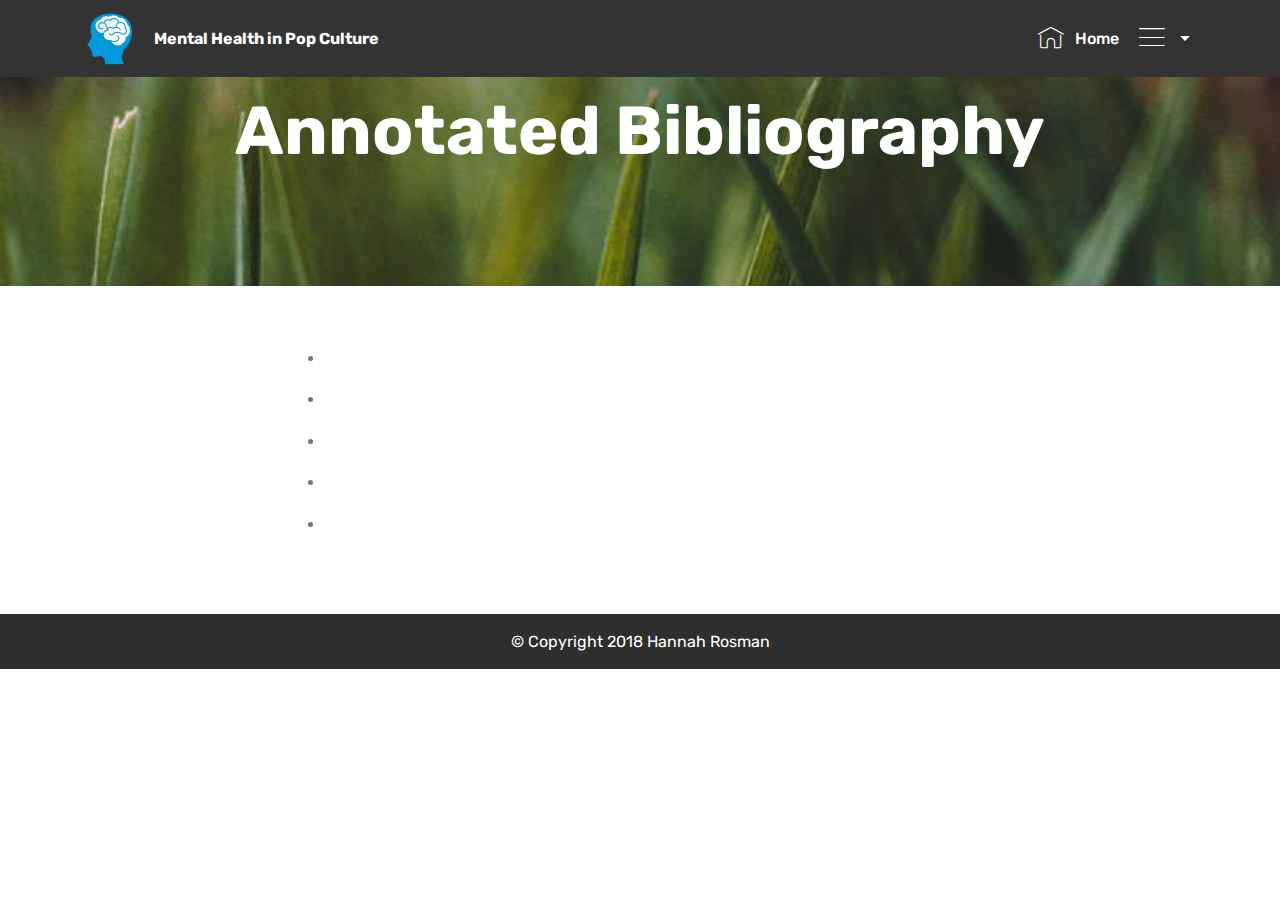
==== commit 175af237: "Added footer" ====
--- a/bibliography.html
+++ b/bibliography.html
@@ -14,6 +14,7 @@
   <link rel="stylesheet" href="assets/bootstrap/css/bootstrap.min.css">
   <link rel="stylesheet" href="assets/bootstrap/css/bootstrap-grid.min.css">
   <link rel="stylesheet" href="assets/bootstrap/css/bootstrap-reboot.min.css">
+  <link rel="stylesheet" href="assets/socicon/css/styles.css">
   <link rel="stylesheet" href="assets/dropdown/css/style.css">
   <link rel="stylesheet" href="assets/theme/css/style.css">
   <link rel="stylesheet" href="assets/mobirise/css/mbr-additional.css" type="text/css">
@@ -57,7 +58,7 @@
     </nav>
 </section>
 
-<section class="engine"><a href="https://mobirise.me/e">how to make a website</a></section><section once="" class="cid-qTQO9eYZJM mbr-reveal" id="footer6-1g">
+<section class="engine"><a href="https://mobirise.me/b">how to create a website for free</a></section><section once="" class="cid-qTQO9eYZJM mbr-reveal" id="footer6-1g">
 
     
 
@@ -108,15 +109,33 @@
     </div>
 </section>
 
+<section once="" class="cid-qTXw1Q1sU0" id="footer7-2u">
+
+    
+
+    
+
+    <div class="container">
+        <div class="media-container-row align-center mbr-white">
+            
+            
+            <div class="row row-copirayt">
+                <p class="mbr-text mb-0 mbr-fonts-style mbr-white align-center display-7">
+                    © Copyright 2018 Hannah Rosman</p>
+            </div>
+        </div>
+    </div>
+</section>
+
 
   <script src="assets/web/assets/jquery/jquery.min.js"></script>
   <script src="assets/popper/popper.min.js"></script>
   <script src="assets/tether/tether.min.js"></script>
   <script src="assets/bootstrap/js/bootstrap.min.js"></script>
-  <script src="assets/smoothscroll/smooth-scroll.js"></script>
   <script src="assets/dropdown/js/script.min.js"></script>
   <script src="assets/touchswipe/jquery.touch-swipe.min.js"></script>
   <script src="assets/parallax/jarallax.min.js"></script>
+  <script src="assets/smoothscroll/smooth-scroll.js"></script>
   <script src="assets/theme/js/script.js"></script>
   
   
--- a/assets/socicon/css/styles.css
+++ b/assets/socicon/css/styles.css
@@ -0,0 +1,544 @@
+@charset "UTF-8";
+
+@font-face {
+  font-family: "socicon";
+  src:url("../fonts/socicon.eot");
+  src:url("../fonts/socicon.eot?#iefix") format("embedded-opentype"),
+    url("../fonts/socicon.woff") format("woff"),
+    url("../fonts/socicon.ttf") format("truetype"),
+    url("../fonts/socicon.svg#socicon") format("svg");
+  font-weight: normal;
+  font-style: normal;
+
+}
+
+[data-icon]:before {
+  font-family: "socicon" !important;
+  content: attr(data-icon);
+  font-style: normal !important;
+  font-weight: normal !important;
+  font-variant: normal !important;
+  text-transform: none !important;
+  speak: none;
+  line-height: 1;
+  -webkit-font-smoothing: antialiased;
+  -moz-osx-font-smoothing: grayscale;
+}
+
+[class^="socicon-"]:before,
+[class*=" socicon-"]:before {
+  font-family: "socicon" !important;
+  font-style: normal !important;
+  font-weight: normal !important;
+  font-variant: normal !important;
+  text-transform: none !important;
+  speak: none;
+  line-height: 1;
+  -webkit-font-smoothing: antialiased;
+  -moz-osx-font-smoothing: grayscale;
+}
+
+.socicon-modelmayhem:before {
+  content: "\e000";
+}
+.socicon-mixcloud:before {
+  content: "\e001";
+}
+.socicon-drupal:before {
+  content: "\e002";
+}
+.socicon-swarm:before {
+  content: "\e003";
+}
+.socicon-istock:before {
+  content: "\e004";
+}
+.socicon-yammer:before {
+  content: "\e005";
+}
+.socicon-ello:before {
+  content: "\e006";
+}
+.socicon-stackoverflow:before {
+  content: "\e007";
+}
+.socicon-persona:before {
+  content: "\e008";
+}
+.socicon-triplej:before {
+  content: "\e009";
+}
+.socicon-houzz:before {
+  content: "\e00a";
+}
+.socicon-rss:before {
+  content: "\e00b";
+}
+.socicon-paypal:before {
+  content: "\e00c";
+}
+.socicon-odnoklassniki:before {
+  content: "\e00d";
+}
+.socicon-airbnb:before {
+  content: "\e00e";
+}
+.socicon-periscope:before {
+  content: "\e00f";
+}
+.socicon-outlook:before {
+  content: "\e010";
+}
+.socicon-coderwall:before {
+  content: "\e011";
+}
+.socicon-tripadvisor:before {
+  content: "\e012";
+}
+.socicon-appnet:before {
+  content: "\e013";
+}
+.socicon-goodreads:before {
+  content: "\e014";
+}
+.socicon-tripit:before {
+  content: "\e015";
+}
+.socicon-lanyrd:before {
+  content: "\e016";
+}
+.socicon-slideshare:before {
+  content: "\e017";
+}
+.socicon-buffer:before {
+  content: "\e018";
+}
+.socicon-disqus:before {
+  content: "\e019";
+}
+.socicon-vkontakte:before {
+  content: "\e01a";
+}
+.socicon-whatsapp:before {
+  content: "\e01b";
+}
+.socicon-patreon:before {
+  content: "\e01c";
+}
+.socicon-storehouse:before {
+  content: "\e01d";
+}
+.socicon-pocket:before {
+  content: "\e01e";
+}
+.socicon-mail:before {
+  content: "\e01f";
+}
+.socicon-blogger:before {
+  content: "\e020";
+}
+.socicon-technorati:before {
+  content: "\e021";
+}
+.socicon-reddit:before {
+  content: "\e022";
+}
+.socicon-dribbble:before {
+  content: "\e023";
+}
+.socicon-stumbleupon:before {
+  content: "\e024";
+}
+.socicon-digg:before {
+  content: "\e025";
+}
+.socicon-envato:before {
+  content: "\e026";
+}
+.socicon-behance:before {
+  content: "\e027";
+}
+.socicon-delicious:before {
+  content: "\e028";
+}
+.socicon-deviantart:before {
+  content: "\e029";
+}
+.socicon-forrst:before {
+  content: "\e02a";
+}
+.socicon-play:before {
+  content: "\e02b";
+}
+.socicon-zerply:before {
+  content: "\e02c";
+}
+.socicon-wikipedia:before {
+  content: "\e02d";
+}
+.socicon-apple:before {
+  content: "\e02e";
+}
+.socicon-flattr:before {
+  content: "\e02f";
+}
+.socicon-github:before {
+  content: "\e030";
+}
+.socicon-renren:before {
+  content: "\e031";
+}
+.socicon-friendfeed:before {
+  content: "\e032";
+}
+.socicon-newsvine:before {
+  content: "\e033";
+}
+.socicon-identica:before {
+  content: "\e034";
+}
+.socicon-bebo:before {
+  content: "\e035";
+}
+.socicon-zynga:before {
+  content: "\e036";
+}
+.socicon-steam:before {
+  content: "\e037";
+}
+.socicon-xbox:before {
+  content: "\e038";
+}
+.socicon-windows:before {
+  content: "\e039";
+}
+.socicon-qq:before {
+  content: "\e03a";
+}
+.socicon-douban:before {
+  content: "\e03b";
+}
+.socicon-meetup:before {
+  content: "\e03c";
+}
+.socicon-playstation:before {
+  content: "\e03d";
+}
+.socicon-android:before {
+  content: "\e03e";
+}
+.socicon-snapchat:before {
+  content: "\e03f";
+}
+.socicon-twitter:before {
+  content: "\e040";
+}
+.socicon-facebook:before {
+  content: "\e041";
+}
+.socicon-googleplus:before {
+  content: "\e042";
+}
+.socicon-pinterest:before {
+  content: "\e043";
+}
+.socicon-foursquare:before {
+  content: "\e044";
+}
+.socicon-yahoo:before {
+  content: "\e045";
+}
+.socicon-skype:before {
+  content: "\e046";
+}
+.socicon-yelp:before {
+  content: "\e047";
+}
+.socicon-feedburner:before {
+  content: "\e048";
+}
+.socicon-linkedin:before {
+  content: "\e049";
+}
+.socicon-viadeo:before {
+  content: "\e04a";
+}
+.socicon-xing:before {
+  content: "\e04b";
+}
+.socicon-myspace:before {
+  content: "\e04c";
+}
+.socicon-soundcloud:before {
+  content: "\e04d";
+}
+.socicon-spotify:before {
+  content: "\e04e";
+}
+.socicon-grooveshark:before {
+  content: "\e04f";
+}
+.socicon-lastfm:before {
+  content: "\e050";
+}
+.socicon-youtube:before {
+  content: "\e051";
+}
+.socicon-vimeo:before {
+  content: "\e052";
+}
+.socicon-dailymotion:before {
+  content: "\e053";
+}
+.socicon-vine:before {
+  content: "\e054";
+}
+.socicon-flickr:before {
+  content: "\e055";
+}
+.socicon-500px:before {
+  content: "\e056";
+}
+.socicon-wordpress:before {
+  content: "\e058";
+}
+.socicon-tumblr:before {
+  content: "\e059";
+}
+.socicon-twitch:before {
+  content: "\e05a";
+}
+.socicon-8tracks:before {
+  content: "\e05b";
+}
+.socicon-amazon:before {
+  content: "\e05c";
+}
+.socicon-icq:before {
+  content: "\e05d";
+}
+.socicon-smugmug:before {
+  content: "\e05e";
+}
+.socicon-ravelry:before {
+  content: "\e05f";
+}
+.socicon-weibo:before {
+  content: "\e060";
+}
+.socicon-baidu:before {
+  content: "\e061";
+}
+.socicon-angellist:before {
+  content: "\e062";
+}
+.socicon-ebay:before {
+  content: "\e063";
+}
+.socicon-imdb:before {
+  content: "\e064";
+}
+.socicon-stayfriends:before {
+  content: "\e065";
+}
+.socicon-residentadvisor:before {
+  content: "\e066";
+}
+.socicon-google:before {
+  content: "\e067";
+}
+.socicon-yandex:before {
+  content: "\e068";
+}
+.socicon-sharethis:before {
+  content: "\e069";
+}
+.socicon-bandcamp:before {
+  content: "\e06a";
+}
+.socicon-itunes:before {
+  content: "\e06b";
+}
+.socicon-deezer:before {
+  content: "\e06c";
+}
+.socicon-telegram:before {
+  content: "\e06e";
+}
+.socicon-openid:before {
+  content: "\e06f";
+}
+.socicon-amplement:before {
+  content: "\e070";
+}
+.socicon-viber:before {
+  content: "\e071";
+}
+.socicon-zomato:before {
+  content: "\e072";
+}
+.socicon-draugiem:before {
+  content: "\e074";
+}
+.socicon-endomodo:before {
+  content: "\e075";
+}
+.socicon-filmweb:before {
+  content: "\e076";
+}
+.socicon-stackexchange:before {
+  content: "\e077";
+}
+.socicon-wykop:before {
+  content: "\e078";
+}
+.socicon-teamspeak:before {
+  content: "\e079";
+}
+.socicon-teamviewer:before {
+  content: "\e07a";
+}
+.socicon-ventrilo:before {
+  content: "\e07b";
+}
+.socicon-younow:before {
+  content: "\e07c";
+}
+.socicon-raidcall:before {
+  content: "\e07d";
+}
+.socicon-mumble:before {
+  content: "\e07e";
+}
+.socicon-medium:before {
+  content: "\e06d";
+}
+.socicon-bebee:before {
+  content: "\e07f";
+}
+.socicon-hitbox:before {
+  content: "\e080";
+}
+.socicon-reverbnation:before {
+  content: "\e081";
+}
+.socicon-formulr:before {
+  content: "\e082";
+}
+.socicon-instagram:before {
+  content: "\e057";
+}
+.socicon-battlenet:before {
+  content: "\e083";
+}
+.socicon-chrome:before {
+  content: "\e084";
+}
+.socicon-discord:before {
+  content: "\e086";
+}
+.socicon-issuu:before {
+  content: "\e087";
+}
+.socicon-macos:before {
+  content: "\e088";
+}
+.socicon-firefox:before {
+  content: "\e089";
+}
+.socicon-opera:before {
+  content: "\e08d";
+}
+.socicon-keybase:before {
+  content: "\e090";
+}
+.socicon-alliance:before {
+  content: "\e091";
+}
+.socicon-livejournal:before {
+  content: "\e092";
+}
+.socicon-googlephotos:before {
+  content: "\e093";
+}
+.socicon-horde:before {
+  content: "\e094";
+}
+.socicon-etsy:before {
+  content: "\e095";
+}
+.socicon-zapier:before {
+  content: "\e096";
+}
+.socicon-google-scholar:before {
+  content: "\e097";
+}
+.socicon-researchgate:before {
+  content: "\e098";
+}
+.socicon-wechat:before {
+  content: "\e099";
+}
+.socicon-strava:before {
+  content: "\e09a";
+}
+.socicon-line:before {
+  content: "\e09b";
+}
+.socicon-lyft:before {
+  content: "\e09c";
+}
+.socicon-uber:before {
+  content: "\e09d";
+}
+.socicon-songkick:before {
+  content: "\e09e";
+}
+.socicon-viewbug:before {
+  content: "\e09f";
+}
+.socicon-googlegroups:before {
+  content: "\e0a0";
+}
+.socicon-quora:before {
+  content: "\e073";
+}
+.socicon-diablo:before {
+  content: "\e085";
+}
+.socicon-blizzard:before {
+  content: "\e0a1";
+}
+.socicon-hearthstone:before {
+  content: "\e08b";
+}
+.socicon-heroes:before {
+  content: "\e08a";
+}
+.socicon-overwatch:before {
+  content: "\e08c";
+}
+.socicon-warcraft:before {
+  content: "\e08e";
+}
+.socicon-starcraft:before {
+  content: "\e08f";
+}
+.socicon-beam:before {
+  content: "\e0a2";
+}
+.socicon-curse:before {
+  content: "\e0a3";
+}
+.socicon-player:before {
+  content: "\e0a4";
+}
+.socicon-streamjar:before {
+  content: "\e0a5";
+}
+.socicon-nintendo:before {
+  content: "\e0a6";
+}
+.socicon-hellocoton:before {
+  content: "\e0a7";
+}
--- a/assets/mobirise/css/mbr-additional.css
+++ b/assets/mobirise/css/mbr-additional.css
@@ -2278,6 +2278,76 @@
 .cid-qTRp7w7q5r blockquote {
   color: #767676;
 }
+.cid-qTXvPnovGh {
+  padding-top: 15px;
+  padding-bottom: 15px;
+  background-color: #2e2e2e;
+}
+.cid-qTXvPnovGh .row-links {
+  width: 100%;
+  justify-content: center;
+}
+.cid-qTXvPnovGh .social-row {
+  width: 100%;
+  justify-content: center;
+}
+.cid-qTXvPnovGh .media-container-row {
+  flex-direction: column;
+  justify-content: center;
+  align-items: center;
+}
+.cid-qTXvPnovGh .media-container-row .foot-menu {
+  list-style: none;
+  display: flex;
+  justify-content: center;
+  flex-wrap: wrap;
+  padding: 0;
+  margin-bottom: 0;
+}
+.cid-qTXvPnovGh .media-container-row .foot-menu li {
+  padding: 0 1rem 1rem 1rem;
+}
+.cid-qTXvPnovGh .media-container-row .foot-menu li p {
+  margin: 0;
+}
+.cid-qTXvPnovGh .media-container-row .social-list {
+  padding-left: 0;
+  margin-bottom: 0;
+  list-style: none;
+  display: flex;
+  flex-wrap: wrap;
+  justify-content: flex-end;
+  -webkit-justify-content: flex-end;
+}
+.cid-qTXvPnovGh .media-container-row .social-list .mbr-iconfont-social {
+  font-size: 1.5rem;
+  color: #ffffff;
+}
+.cid-qTXvPnovGh .media-container-row .social-list .soc-item {
+  margin: 0 .5rem;
+}
+.cid-qTXvPnovGh .media-container-row .social-list a {
+  margin: 0;
+  opacity: .5;
+  -webkit-transition: .2s linear;
+  transition: .2s linear;
+}
+.cid-qTXvPnovGh .media-container-row .social-list a:hover {
+  opacity: 1;
+}
+@media (max-width: 767px) {
+  .cid-qTXvPnovGh .media-container-row .social-list {
+    justify-content: center;
+    -webkit-justify-content: center;
+  }
+}
+.cid-qTXvPnovGh .media-container-row .row-copirayt {
+  word-break: break-word;
+  width: 100%;
+}
+.cid-qTXvPnovGh .media-container-row .row-copirayt p {
+  width: 100%;
+}
 .cid-qTkzRZLJNu .navbar {
   padding: .5rem 0;
   background: #333333;
@@ -2698,6 +2768,76 @@
 .cid-qTRoxtNk8B blockquote {
   color: #767676;
 }
+.cid-qTXvJ4XlSc {
+  padding-top: 15px;
+  padding-bottom: 15px;
+  background-color: #2e2e2e;
+}
+.cid-qTXvJ4XlSc .row-links {
+  width: 100%;
+  justify-content: center;
+}
+.cid-qTXvJ4XlSc .social-row {
+  width: 100%;
+  justify-content: center;
+}
+.cid-qTXvJ4XlSc .media-container-row {
+  flex-direction: column;
+  justify-content: center;
+  align-items: center;
+}
+.cid-qTXvJ4XlSc .media-container-row .foot-menu {
+  list-style: none;
+  display: flex;
+  justify-content: center;
+  flex-wrap: wrap;
+  padding: 0;
+  margin-bottom: 0;
+}
+.cid-qTXvJ4XlSc .media-container-row .foot-menu li {
+  padding: 0 1rem 1rem 1rem;
+}
+.cid-qTXvJ4XlSc .media-container-row .foot-menu li p {
+  margin: 0;
+}
+.cid-qTXvJ4XlSc .media-container-row .social-list {
+  padding-left: 0;
+  margin-bottom: 0;
+  list-style: none;
+  display: flex;
+  flex-wrap: wrap;
+  justify-content: flex-end;
+  -webkit-justify-content: flex-end;
+}
+.cid-qTXvJ4XlSc .media-container-row .social-list .mbr-iconfont-social {
+  font-size: 1.5rem;
+  color: #ffffff;
+}
+.cid-qTXvJ4XlSc .media-container-row .social-list .soc-item {
+  margin: 0 .5rem;
+}
+.cid-qTXvJ4XlSc .media-container-row .social-list a {
+  margin: 0;
+  opacity: .5;
+  -webkit-transition: .2s linear;
+  transition: .2s linear;
+}
+.cid-qTXvJ4XlSc .media-container-row .social-list a:hover {
+  opacity: 1;
+}
+@media (max-width: 767px) {
+  .cid-qTXvJ4XlSc .media-container-row .social-list {
+    justify-content: center;
+    -webkit-justify-content: center;
+  }
+}
+.cid-qTXvJ4XlSc .media-container-row .row-copirayt {
+  word-break: break-word;
+  width: 100%;
+}
+.cid-qTXvJ4XlSc .media-container-row .row-copirayt p {
+  width: 100%;
+}
 .cid-qTQO1aMVLY .navbar {
   padding: .5rem 0;
   background: #333333;
@@ -3241,6 +3381,76 @@
 .cid-qTRpi0NJ6c blockquote {
   color: #767676;
 }
+.cid-qTXvUYIJIn {
+  padding-top: 15px;
+  padding-bottom: 15px;
+  background-color: #2e2e2e;
+}
+.cid-qTXvUYIJIn .row-links {
+  width: 100%;
+  justify-content: center;
+}
+.cid-qTXvUYIJIn .social-row {
+  width: 100%;
+  justify-content: center;
+}
+.cid-qTXvUYIJIn .media-container-row {
+  flex-direction: column;
+  justify-content: center;
+  align-items: center;
+}
+.cid-qTXvUYIJIn .media-container-row .foot-menu {
+  list-style: none;
+  display: flex;
+  justify-content: center;
+  flex-wrap: wrap;
+  padding: 0;
+  margin-bottom: 0;
+}
+.cid-qTXvUYIJIn .media-container-row .foot-menu li {
+  padding: 0 1rem 1rem 1rem;
+}
+.cid-qTXvUYIJIn .media-container-row .foot-menu li p {
+  margin: 0;
+}
+.cid-qTXvUYIJIn .media-container-row .social-list {
+  padding-left: 0;
+  margin-bottom: 0;
+  list-style: none;
+  display: flex;
+  flex-wrap: wrap;
+  justify-content: flex-end;
+  -webkit-justify-content: flex-end;
+}
+.cid-qTXvUYIJIn .media-container-row .social-list .mbr-iconfont-social {
+  font-size: 1.5rem;
+  color: #ffffff;
+}
+.cid-qTXvUYIJIn .media-container-row .social-list .soc-item {
+  margin: 0 .5rem;
+}
+.cid-qTXvUYIJIn .media-container-row .social-list a {
+  margin: 0;
+  opacity: .5;
+  -webkit-transition: .2s linear;
+  transition: .2s linear;
+}
+.cid-qTXvUYIJIn .media-container-row .social-list a:hover {
+  opacity: 1;
+}
+@media (max-width: 767px) {
+  .cid-qTXvUYIJIn .media-container-row .social-list {
+    justify-content: center;
+    -webkit-justify-content: center;
+  }
+}
+.cid-qTXvUYIJIn .media-container-row .row-copirayt {
+  word-break: break-word;
+  width: 100%;
+}
+.cid-qTXvUYIJIn .media-container-row .row-copirayt p {
+  width: 100%;
+}
 .cid-qTQO5RMEnH .navbar {
   padding: .5rem 0;
   background: #333333;
@@ -3661,6 +3871,76 @@
 .cid-qTRpsXywuC blockquote {
   color: #767676;
 }
+.cid-qTXvZBTORK {
+  padding-top: 15px;
+  padding-bottom: 15px;
+  background-color: #2e2e2e;
+}
+.cid-qTXvZBTORK .row-links {
+  width: 100%;
+  justify-content: center;
+}
+.cid-qTXvZBTORK .social-row {
+  width: 100%;
+  justify-content: center;
+}
+.cid-qTXvZBTORK .media-container-row {
+  flex-direction: column;
+  justify-content: center;
+  align-items: center;
+}
+.cid-qTXvZBTORK .media-container-row .foot-menu {
+  list-style: none;
+  display: flex;
+  justify-content: center;
+  flex-wrap: wrap;
+  padding: 0;
+  margin-bottom: 0;
+}
+.cid-qTXvZBTORK .media-container-row .foot-menu li {
+  padding: 0 1rem 1rem 1rem;
+}
+.cid-qTXvZBTORK .media-container-row .foot-menu li p {
+  margin: 0;
+}
+.cid-qTXvZBTORK .media-container-row .social-list {
+  padding-left: 0;
+  margin-bottom: 0;
+  list-style: none;
+  display: flex;
+  flex-wrap: wrap;
+  justify-content: flex-end;
+  -webkit-justify-content: flex-end;
+}
+.cid-qTXvZBTORK .media-container-row .social-list .mbr-iconfont-social {
+  font-size: 1.5rem;
+  color: #ffffff;
+}
+.cid-qTXvZBTORK .media-container-row .social-list .soc-item {
+  margin: 0 .5rem;
+}
+.cid-qTXvZBTORK .media-container-row .social-list a {
+  margin: 0;
+  opacity: .5;
+  -webkit-transition: .2s linear;
+  transition: .2s linear;
+}
+.cid-qTXvZBTORK .media-container-row .social-list a:hover {
+  opacity: 1;
+}
+@media (max-width: 767px) {
+  .cid-qTXvZBTORK .media-container-row .social-list {
+    justify-content: center;
+    -webkit-justify-content: center;
+  }
+}
+.cid-qTXvZBTORK .media-container-row .row-copirayt {
+  word-break: break-word;
+  width: 100%;
+}
+.cid-qTXvZBTORK .media-container-row .row-copirayt p {
+  width: 100%;
+}
 .cid-qTQO9eHz3T .navbar {
   padding: .5rem 0;
   background: #333333;
@@ -4074,6 +4354,76 @@
 .cid-qTQTT8WPSr .counter-container ul li {
   margin-bottom: 1rem;
 }
+.cid-qTXw1Q1sU0 {
+  padding-top: 15px;
+  padding-bottom: 15px;
+  background-color: #2e2e2e;
+}
+.cid-qTXw1Q1sU0 .row-links {
+  width: 100%;
+  justify-content: center;
+}
+.cid-qTXw1Q1sU0 .social-row {
+  width: 100%;
+  justify-content: center;
+}
+.cid-qTXw1Q1sU0 .media-container-row {
+  flex-direction: column;
+  justify-content: center;
+  align-items: center;
+}
+.cid-qTXw1Q1sU0 .media-container-row .foot-menu {
+  list-style: none;
+  display: flex;
+  justify-content: center;
+  flex-wrap: wrap;
+  padding: 0;
+  margin-bottom: 0;
+}
+.cid-qTXw1Q1sU0 .media-container-row .foot-menu li {
+  padding: 0 1rem 1rem 1rem;
+}
+.cid-qTXw1Q1sU0 .media-container-row .foot-menu li p {
+  margin: 0;
+}
+.cid-qTXw1Q1sU0 .media-container-row .social-list {
+  padding-left: 0;
+  margin-bottom: 0;
+  list-style: none;
+  display: flex;
+  flex-wrap: wrap;
+  justify-content: flex-end;
+  -webkit-justify-content: flex-end;
+}
+.cid-qTXw1Q1sU0 .media-container-row .social-list .mbr-iconfont-social {
+  font-size: 1.5rem;
+  color: #ffffff;
+}
+.cid-qTXw1Q1sU0 .media-container-row .social-list .soc-item {
+  margin: 0 .5rem;
+}
+.cid-qTXw1Q1sU0 .media-container-row .social-list a {
+  margin: 0;
+  opacity: .5;
+  -webkit-transition: .2s linear;
+  transition: .2s linear;
+}
+.cid-qTXw1Q1sU0 .media-container-row .social-list a:hover {
+  opacity: 1;
+}
+@media (max-width: 767px) {
+  .cid-qTXw1Q1sU0 .media-container-row .social-list {
+    justify-content: center;
+    -webkit-justify-content: center;
+  }
+}
+.cid-qTXw1Q1sU0 .media-container-row .row-copirayt {
+  word-break: break-word;
+  width: 100%;
+}
+.cid-qTXw1Q1sU0 .media-container-row .row-copirayt p {
+  width: 100%;
+}
 .cid-qTQOgZlKV5 .navbar {
   padding: .5rem 0;
   background: #333333;
@@ -4482,6 +4832,76 @@
 .cid-qTQU7x3440 blockquote {
   color: #767676;
 }
+.cid-qTXw42vzx1 {
+  padding-top: 15px;
+  padding-bottom: 15px;
+  background-color: #2e2e2e;
+}
+.cid-qTXw42vzx1 .row-links {
+  width: 100%;
+  justify-content: center;
+}
+.cid-qTXw42vzx1 .social-row {
+  width: 100%;
+  justify-content: center;
+}
+.cid-qTXw42vzx1 .media-container-row {
+  flex-direction: column;
+  justify-content: center;
+  align-items: center;
+}
+.cid-qTXw42vzx1 .media-container-row .foot-menu {
+  list-style: none;
+  display: flex;
+  justify-content: center;
+  flex-wrap: wrap;
+  padding: 0;
+  margin-bottom: 0;
+}
+.cid-qTXw42vzx1 .media-container-row .foot-menu li {
+  padding: 0 1rem 1rem 1rem;
+}
+.cid-qTXw42vzx1 .media-container-row .foot-menu li p {
+  margin: 0;
+}
+.cid-qTXw42vzx1 .media-container-row .social-list {
+  padding-left: 0;
+  margin-bottom: 0;
+  list-style: none;
+  display: flex;
+  flex-wrap: wrap;
+  justify-content: flex-end;
+  -webkit-justify-content: flex-end;
+}
+.cid-qTXw42vzx1 .media-container-row .social-list .mbr-iconfont-social {
+  font-size: 1.5rem;
+  color: #ffffff;
+}
+.cid-qTXw42vzx1 .media-container-row .social-list .soc-item {
+  margin: 0 .5rem;
+}
+.cid-qTXw42vzx1 .media-container-row .social-list a {
+  margin: 0;
+  opacity: .5;
+  -webkit-transition: .2s linear;
+  transition: .2s linear;
+}
+.cid-qTXw42vzx1 .media-container-row .social-list a:hover {
+  opacity: 1;
+}
+@media (max-width: 767px) {
+  .cid-qTXw42vzx1 .media-container-row .social-list {
+    justify-content: center;
+    -webkit-justify-content: center;
+  }
+}
+.cid-qTXw42vzx1 .media-container-row .row-copirayt {
+  word-break: break-word;
+  width: 100%;
+}
+.cid-qTXw42vzx1 .media-container-row .row-copirayt p {
+  width: 100%;
+}
 .cid-qTkzRZLJNu .navbar {
   padding: .5rem 0;
   background: #333333;
@@ -5088,6 +5508,76 @@
 .cid-qTRoYa96c1 blockquote {
   color: #767676;
 }
+.cid-qTXvMUE5Fy {
+  padding-top: 15px;
+  padding-bottom: 15px;
+  background-color: #2e2e2e;
+}
+.cid-qTXvMUE5Fy .row-links {
+  width: 100%;
+  justify-content: center;
+}
+.cid-qTXvMUE5Fy .social-row {
+  width: 100%;
+  justify-content: center;
+}
+.cid-qTXvMUE5Fy .media-container-row {
+  flex-direction: column;
+  justify-content: center;
+  align-items: center;
+}
+.cid-qTXvMUE5Fy .media-container-row .foot-menu {
+  list-style: none;
+  display: flex;
+  justify-content: center;
+  flex-wrap: wrap;
+  padding: 0;
+  margin-bottom: 0;
+}
+.cid-qTXvMUE5Fy .media-container-row .foot-menu li {
+  padding: 0 1rem 1rem 1rem;
+}
+.cid-qTXvMUE5Fy .media-container-row .foot-menu li p {
+  margin: 0;
+}
+.cid-qTXvMUE5Fy .media-container-row .social-list {
+  padding-left: 0;
+  margin-bottom: 0;
+  list-style: none;
+  display: flex;
+  flex-wrap: wrap;
+  justify-content: flex-end;
+  -webkit-justify-content: flex-end;
+}
+.cid-qTXvMUE5Fy .media-container-row .social-list .mbr-iconfont-social {
+  font-size: 1.5rem;
+  color: #ffffff;
+}
+.cid-qTXvMUE5Fy .media-container-row .social-list .soc-item {
+  margin: 0 .5rem;
+}
+.cid-qTXvMUE5Fy .media-container-row .social-list a {
+  margin: 0;
+  opacity: .5;
+  -webkit-transition: .2s linear;
+  transition: .2s linear;
+}
+.cid-qTXvMUE5Fy .media-container-row .social-list a:hover {
+  opacity: 1;
+}
+@media (max-width: 767px) {
+  .cid-qTXvMUE5Fy .media-container-row .social-list {
+    justify-content: center;
+    -webkit-justify-content: center;
+  }
+}
+.cid-qTXvMUE5Fy .media-container-row .row-copirayt {
+  word-break: break-word;
+  width: 100%;
+}
+.cid-qTXvMUE5Fy .media-container-row .row-copirayt p {
+  width: 100%;
+}
 .cid-qTQNIx79IZ .navbar {
   padding: .5rem 0;
   background: #333333;
@@ -5605,3 +6095,73 @@
 .cid-qTRpaCAKXb blockquote {
   color: #767676;
 }
+.cid-qTXvRDz6uy {
+  padding-top: 15px;
+  padding-bottom: 15px;
+  background-color: #2e2e2e;
+}
+.cid-qTXvRDz6uy .row-links {
+  width: 100%;
+  justify-content: center;
+}
+.cid-qTXvRDz6uy .social-row {
+  width: 100%;
+  justify-content: center;
+}
+.cid-qTXvRDz6uy .media-container-row {
+  flex-direction: column;
+  justify-content: center;
+  align-items: center;
+}
+.cid-qTXvRDz6uy .media-container-row .foot-menu {
+  list-style: none;
+  display: flex;
+  justify-content: center;
+  flex-wrap: wrap;
+  padding: 0;
+  margin-bottom: 0;
+}
+.cid-qTXvRDz6uy .media-container-row .foot-menu li {
+  padding: 0 1rem 1rem 1rem;
+}
+.cid-qTXvRDz6uy .media-container-row .foot-menu li p {
+  margin: 0;
+}
+.cid-qTXvRDz6uy .media-container-row .social-list {
+  padding-left: 0;
+  margin-bottom: 0;
+  list-style: none;
+  display: flex;
+  flex-wrap: wrap;
+  justify-content: flex-end;
+  -webkit-justify-content: flex-end;
+}
+.cid-qTXvRDz6uy .media-container-row .social-list .mbr-iconfont-social {
+  font-size: 1.5rem;
+  color: #ffffff;
+}
+.cid-qTXvRDz6uy .media-container-row .social-list .soc-item {
+  margin: 0 .5rem;
+}
+.cid-qTXvRDz6uy .media-container-row .social-list a {
+  margin: 0;
+  opacity: .5;
+  -webkit-transition: .2s linear;
+  transition: .2s linear;
+}
+.cid-qTXvRDz6uy .media-container-row .social-list a:hover {
+  opacity: 1;
+}
+@media (max-width: 767px) {
+  .cid-qTXvRDz6uy .media-container-row .social-list {
+    justify-content: center;
+    -webkit-justify-content: center;
+  }
+}
+.cid-qTXvRDz6uy .media-container-row .row-copirayt {
+  word-break: break-word;
+  width: 100%;
+}
+.cid-qTXvRDz6uy .media-container-row .row-copirayt p {
+  width: 100%;
+}
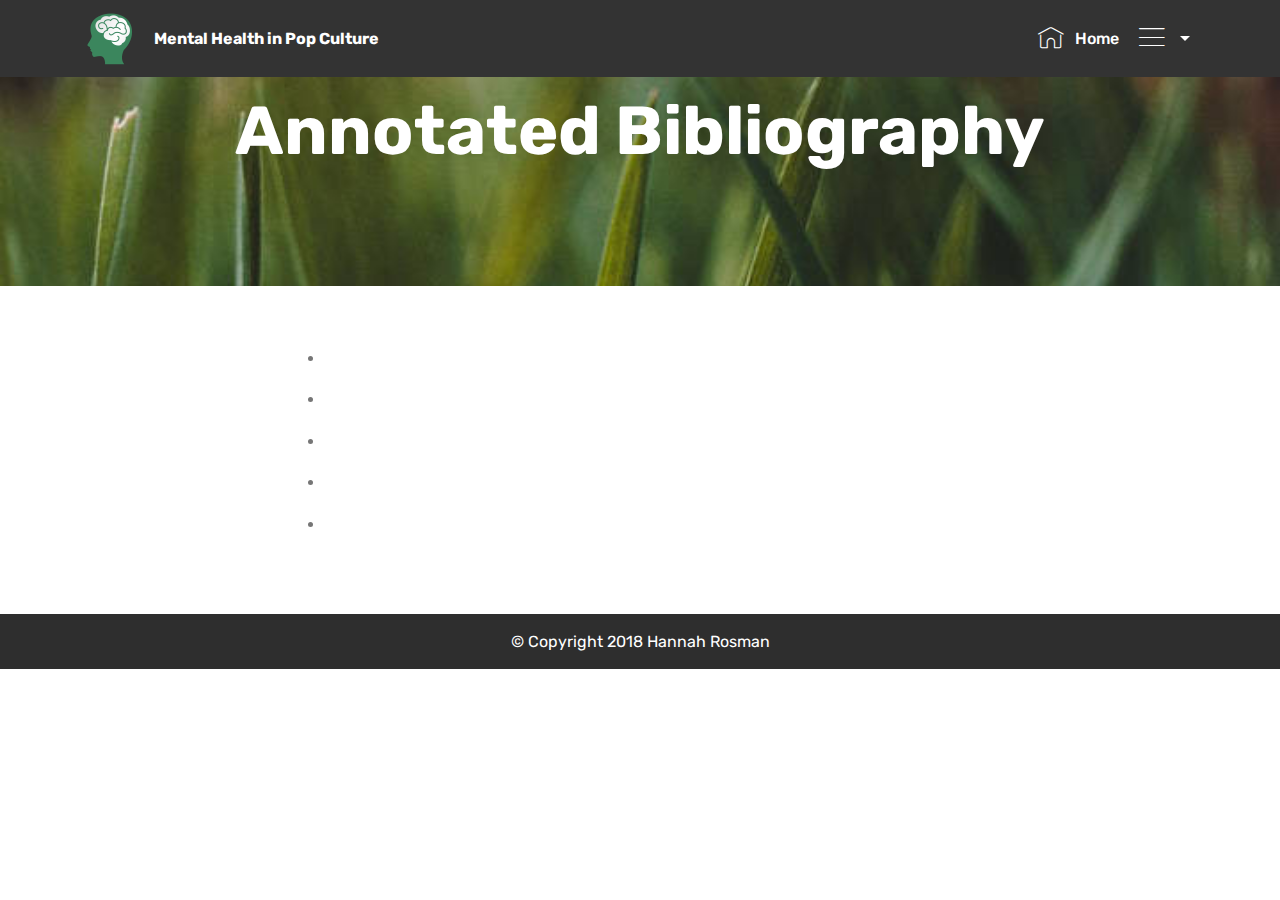
==== commit 91064268: "Favicon Update" ====
--- a/bibliography.html
+++ b/bibliography.html
@@ -6,7 +6,7 @@
   <meta http-equiv="X-UA-Compatible" content="IE=edge">
   <meta name="generator" content="Mobirise v4.7.7, mobirise.com">
   <meta name="viewport" content="width=device-width, initial-scale=1, minimum-scale=1">
-  <link rel="shortcut icon" href="assets/images/mental-health-icon-128x128.png" type="image/x-icon">
+  <link rel="shortcut icon" href="assets/images/mental-health-icon-128x128-2.png" type="image/x-icon">
   <meta name="description" content="Website Creator Description">
   <title>Bibliography</title>
   <link rel="stylesheet" href="assets/web/assets/mobirise-icons/mobirise-icons.css">
@@ -39,8 +39,8 @@
         <div class="menu-logo">
             <div class="navbar-brand">
                 <span class="navbar-logo">
-                    <a href="https://mobirise.com">
-                         <img src="assets/images/mental-health-icon-122x122.png" alt="Mobirise" title="" style="height: 3.8rem;">
+                    <a href="index.html">
+                         <img src="assets/images/mental-health-icon-1-122x122.png" alt="Mobirise" title="" style="height: 3.8rem;">
                     </a>
                 </span>
                 <span class="navbar-caption-wrap"><a class="navbar-caption text-white display-4" href="index.html">Mental Health in Pop Culture<br></a></span>
@@ -58,7 +58,7 @@
     </nav>
 </section>
 
-<section class="engine"><a href="https://mobirise.me/b">how to create a website for free</a></section><section once="" class="cid-qTQO9eYZJM mbr-reveal" id="footer6-1g">
+<section class="engine"><a href="https://mobirise.me/h">how to create a web page</a></section><section once="" class="cid-qTQO9eYZJM mbr-reveal" id="footer6-1g">
 
     
 
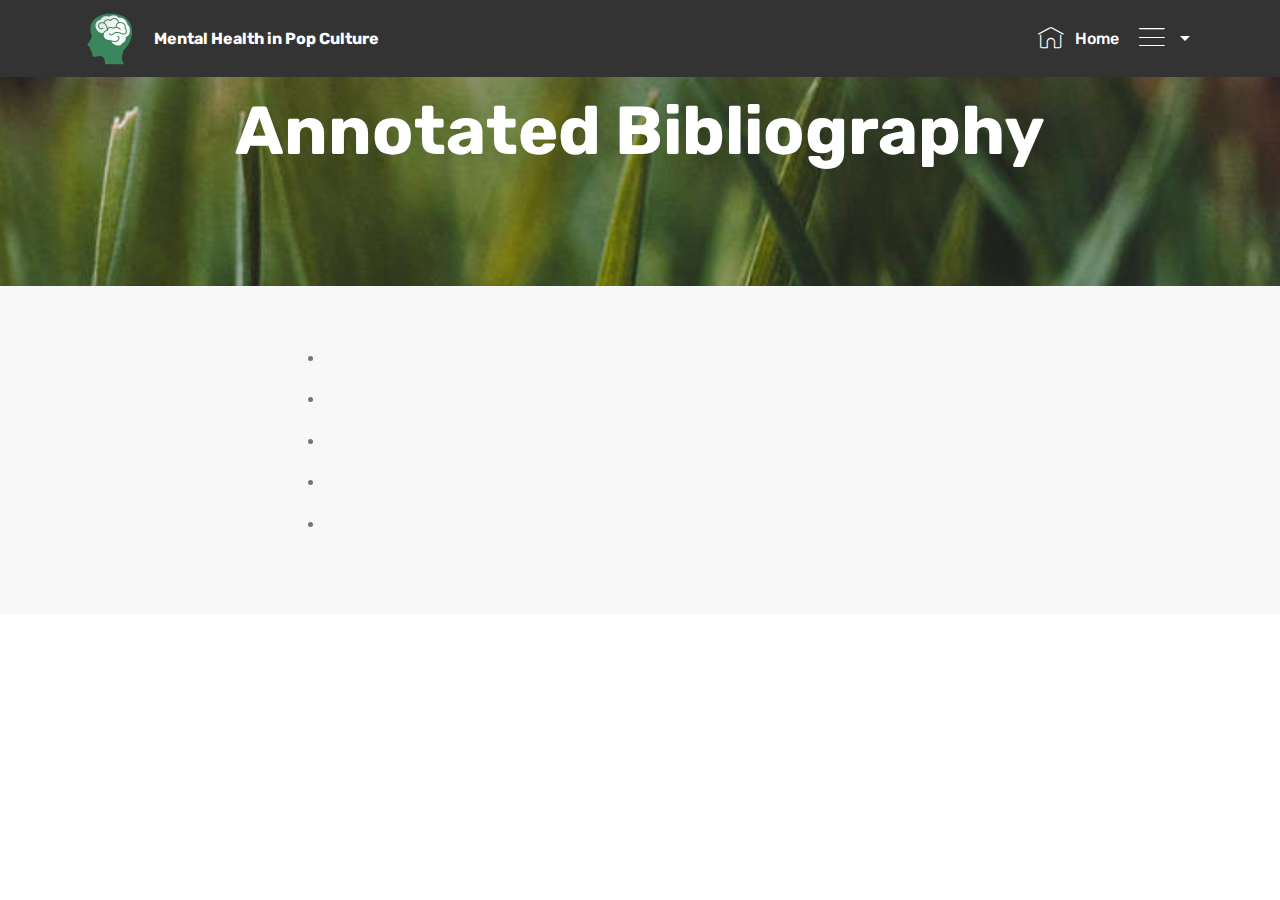
==== commit 9b98f6c9: "Sitemap" ====
--- a/bibliography.html
+++ b/bibliography.html
@@ -14,7 +14,6 @@
   <link rel="stylesheet" href="assets/bootstrap/css/bootstrap.min.css">
   <link rel="stylesheet" href="assets/bootstrap/css/bootstrap-grid.min.css">
   <link rel="stylesheet" href="assets/bootstrap/css/bootstrap-reboot.min.css">
-  <link rel="stylesheet" href="assets/socicon/css/styles.css">
   <link rel="stylesheet" href="assets/dropdown/css/style.css">
   <link rel="stylesheet" href="assets/theme/css/style.css">
   <link rel="stylesheet" href="assets/mobirise/css/mbr-additional.css" type="text/css">
@@ -58,7 +57,7 @@
     </nav>
 </section>
 
-<section class="engine"><a href="https://mobirise.me/h">how to create a web page</a></section><section once="" class="cid-qTQO9eYZJM mbr-reveal" id="footer6-1g">
+<section class="engine"><a href="https://mobirise.me/m">free site design templates</a></section><section once="" class="cid-qTQO9eYZJM mbr-reveal" id="footer6-1g">
 
     
 
@@ -109,35 +108,18 @@
     </div>
 </section>
 
-<section once="" class="cid-qTXw1Q1sU0" id="footer7-2u">
-
-    
-
-    
-
-    <div class="container">
-        <div class="media-container-row align-center mbr-white">
-            
-            
-            <div class="row row-copirayt">
-                <p class="mbr-text mb-0 mbr-fonts-style mbr-white align-center display-7">
-                    © Copyright 2018 Hannah Rosman</p>
-            </div>
-        </div>
-    </div>
-</section>
-
 
   <script src="assets/web/assets/jquery/jquery.min.js"></script>
   <script src="assets/popper/popper.min.js"></script>
   <script src="assets/tether/tether.min.js"></script>
   <script src="assets/bootstrap/js/bootstrap.min.js"></script>
+  <script src="assets/smoothscroll/smooth-scroll.js"></script>
   <script src="assets/dropdown/js/script.min.js"></script>
   <script src="assets/touchswipe/jquery.touch-swipe.min.js"></script>
   <script src="assets/parallax/jarallax.min.js"></script>
-  <script src="assets/smoothscroll/smooth-scroll.js"></script>
   <script src="assets/theme/js/script.js"></script>
   
   
-</body>
+ <div id="scrollToTop" class="scrollToTop mbr-arrow-up"><a style="text-align: center;"><i></i></a></div>
+  </body>
 </html>--- a/assets/mobirise/css/mbr-additional.css
+++ b/assets/mobirise/css/mbr-additional.css
@@ -585,8 +585,8 @@
   color: #dfd9c6;
 }
 /* Scroll to top button*/
-.scrollToTop_wraper {
-  display: none;
+#scrollToTop a {
+  border-radius: 100px;
 }
 #scrollToTop a i:before {
   content: '';
@@ -1779,6 +1779,9 @@
 .cid-qTQGXVImsw .mbr-section-subtitle {
   color: #767676;
 }
+.cid-qTQGXVImsw .mbr-section-subtitle DIV {
+  text-align: left;
+}
 .cid-qTRrFll4w2 {
   padding-top: 15px;
   padding-bottom: 15px;
@@ -2246,12 +2249,12 @@
 .cid-qTQUfNKaoT {
   padding-top: 90px;
   padding-bottom: 90px;
-  background-image: url("../../../assets/images/mbr-1-1602x1080.jpg");
+  background-image: url("../../../assets/images/mbr-3-1624x1080.jpg");
 }
 .cid-qTQJ0nqPr1 {
   padding-top: 60px;
   padding-bottom: 60px;
-  background: #ffffff;
+  background: #f8f8f8;
 }
 .cid-qTQJ0nqPr1 .image-block {
   margin: auto;
@@ -2269,84 +2272,14 @@
     width: 100% !important;
   }
 }
-.cid-qTRp7w7q5r {
+.cid-qU927K3Dyk {
   padding-top: 60px;
   padding-bottom: 60px;
   background-color: #ffffff;
 }
-.cid-qTRp7w7q5r .mbr-text,
-.cid-qTRp7w7q5r blockquote {
+.cid-qU927K3Dyk .mbr-text,
+.cid-qU927K3Dyk blockquote {
   color: #767676;
-}
-.cid-qTXvPnovGh {
-  padding-top: 15px;
-  padding-bottom: 15px;
-  background-color: #2e2e2e;
-}
-.cid-qTXvPnovGh .row-links {
-  width: 100%;
-  justify-content: center;
-}
-.cid-qTXvPnovGh .social-row {
-  width: 100%;
-  justify-content: center;
-}
-.cid-qTXvPnovGh .media-container-row {
-  flex-direction: column;
-  justify-content: center;
-  align-items: center;
-}
-.cid-qTXvPnovGh .media-container-row .foot-menu {
-  list-style: none;
-  display: flex;
-  justify-content: center;
-  flex-wrap: wrap;
-  padding: 0;
-  margin-bottom: 0;
-}
-.cid-qTXvPnovGh .media-container-row .foot-menu li {
-  padding: 0 1rem 1rem 1rem;
-}
-.cid-qTXvPnovGh .media-container-row .foot-menu li p {
-  margin: 0;
-}
-.cid-qTXvPnovGh .media-container-row .social-list {
-  padding-left: 0;
-  margin-bottom: 0;
-  list-style: none;
-  display: flex;
-  flex-wrap: wrap;
-  justify-content: flex-end;
-  -webkit-justify-content: flex-end;
-}
-.cid-qTXvPnovGh .media-container-row .social-list .mbr-iconfont-social {
-  font-size: 1.5rem;
-  color: #ffffff;
-}
-.cid-qTXvPnovGh .media-container-row .social-list .soc-item {
-  margin: 0 .5rem;
-}
-.cid-qTXvPnovGh .media-container-row .social-list a {
-  margin: 0;
-  opacity: .5;
-  -webkit-transition: .2s linear;
-  transition: .2s linear;
-}
-.cid-qTXvPnovGh .media-container-row .social-list a:hover {
-  opacity: 1;
-}
-@media (max-width: 767px) {
-  .cid-qTXvPnovGh .media-container-row .social-list {
-    justify-content: center;
-    -webkit-justify-content: center;
-  }
-}
-.cid-qTXvPnovGh .media-container-row .row-copirayt {
-  word-break: break-word;
-  width: 100%;
-}
-.cid-qTXvPnovGh .media-container-row .row-copirayt p {
-  width: 100%;
 }
 .cid-qTkzRZLJNu .navbar {
   padding: .5rem 0;
@@ -2745,7 +2678,7 @@
 .cid-qTQN3bzAb7 {
   padding-top: 135px;
   padding-bottom: 135px;
-  background-image: url("../../../assets/images/mbr-2-1618x1080.jpg");
+  background-image: url("../../../assets/images/mbr-9-1620x1080.jpg");
 }
 .cid-qTQN3bzAb7 H1 {
   color: #efefef;
@@ -2753,90 +2686,23 @@
 .cid-qTR3ONZhmM {
   padding-top: 60px;
   padding-bottom: 60px;
-  background-color: #ffffff;
+  background-color: #f8f8f8;
 }
 .cid-qTR3ONZhmM .mbr-text,
 .cid-qTR3ONZhmM blockquote {
   color: #767676;
 }
-.cid-qTRoxtNk8B {
+.cid-qTR3ONZhmM .mbr-text DIV {
+  color: #767676;
+}
+.cid-qU92MhtY4s {
   padding-top: 60px;
   padding-bottom: 60px;
   background-color: #ffffff;
 }
-.cid-qTRoxtNk8B .mbr-text,
-.cid-qTRoxtNk8B blockquote {
+.cid-qU92MhtY4s .mbr-text,
+.cid-qU92MhtY4s blockquote {
   color: #767676;
-}
-.cid-qTXvJ4XlSc {
-  padding-top: 15px;
-  padding-bottom: 15px;
-  background-color: #2e2e2e;
-}
-.cid-qTXvJ4XlSc .row-links {
-  width: 100%;
-  justify-content: center;
-}
-.cid-qTXvJ4XlSc .social-row {
-  width: 100%;
-  justify-content: center;
-}
-.cid-qTXvJ4XlSc .media-container-row {
-  flex-direction: column;
-  justify-content: center;
-  align-items: center;
-}
-.cid-qTXvJ4XlSc .media-container-row .foot-menu {
-  list-style: none;
-  display: flex;
-  justify-content: center;
-  flex-wrap: wrap;
-  padding: 0;
-  margin-bottom: 0;
-}
-.cid-qTXvJ4XlSc .media-container-row .foot-menu li {
-  padding: 0 1rem 1rem 1rem;
-}
-.cid-qTXvJ4XlSc .media-container-row .foot-menu li p {
-  margin: 0;
-}
-.cid-qTXvJ4XlSc .media-container-row .social-list {
-  padding-left: 0;
-  margin-bottom: 0;
-  list-style: none;
-  display: flex;
-  flex-wrap: wrap;
-  justify-content: flex-end;
-  -webkit-justify-content: flex-end;
-}
-.cid-qTXvJ4XlSc .media-container-row .social-list .mbr-iconfont-social {
-  font-size: 1.5rem;
-  color: #ffffff;
-}
-.cid-qTXvJ4XlSc .media-container-row .social-list .soc-item {
-  margin: 0 .5rem;
-}
-.cid-qTXvJ4XlSc .media-container-row .social-list a {
-  margin: 0;
-  opacity: .5;
-  -webkit-transition: .2s linear;
-  transition: .2s linear;
-}
-.cid-qTXvJ4XlSc .media-container-row .social-list a:hover {
-  opacity: 1;
-}
-@media (max-width: 767px) {
-  .cid-qTXvJ4XlSc .media-container-row .social-list {
-    justify-content: center;
-    -webkit-justify-content: center;
-  }
-}
-.cid-qTXvJ4XlSc .media-container-row .row-copirayt {
-  word-break: break-word;
-  width: 100%;
-}
-.cid-qTXvJ4XlSc .media-container-row .row-copirayt p {
-  width: 100%;
 }
 .cid-qTQO1aMVLY .navbar {
   padding: .5rem 0;
@@ -3240,7 +3106,7 @@
 .cid-qTQQDOLnzL {
   padding-top: 90px;
   padding-bottom: 90px;
-  background-color: #1f5137;
+  background-color: #539156;
 }
 @media (min-width: 992px) {
   .cid-qTQQDOLnzL .mbr-figure {
@@ -3267,7 +3133,7 @@
 .cid-qTQRYAJcJJ {
   padding-top: 90px;
   padding-bottom: 90px;
-  background-color: #266f0c;
+  background-color: #61b876;
 }
 @media (min-width: 992px) {
   .cid-qTQRYAJcJJ .mbr-figure {
@@ -3294,7 +3160,7 @@
 .cid-qTQRZySS4r {
   padding-top: 90px;
   padding-bottom: 90px;
-  background-color: #65886e;
+  background-color: #79bb8c;
 }
 @media (min-width: 992px) {
   .cid-qTQRZySS4r .mbr-figure {
@@ -3321,7 +3187,7 @@
 .cid-qTQS0Gsivm {
   padding-top: 90px;
   padding-bottom: 90px;
-  background-color: #2ece7b;
+  background-color: #90d7bc;
 }
 @media (min-width: 992px) {
   .cid-qTQS0Gsivm .mbr-figure {
@@ -3348,7 +3214,7 @@
 .cid-qTQS159vSd {
   padding-top: 90px;
   padding-bottom: 90px;
-  background-color: #153509;
+  background-color: #60b59d;
 }
 @media (min-width: 992px) {
   .cid-qTQS159vSd .mbr-figure {
@@ -3380,76 +3246,6 @@
 .cid-qTRpi0NJ6c .mbr-text,
 .cid-qTRpi0NJ6c blockquote {
   color: #767676;
-}
-.cid-qTXvUYIJIn {
-  padding-top: 15px;
-  padding-bottom: 15px;
-  background-color: #2e2e2e;
-}
-.cid-qTXvUYIJIn .row-links {
-  width: 100%;
-  justify-content: center;
-}
-.cid-qTXvUYIJIn .social-row {
-  width: 100%;
-  justify-content: center;
-}
-.cid-qTXvUYIJIn .media-container-row {
-  flex-direction: column;
-  justify-content: center;
-  align-items: center;
-}
-.cid-qTXvUYIJIn .media-container-row .foot-menu {
-  list-style: none;
-  display: flex;
-  justify-content: center;
-  flex-wrap: wrap;
-  padding: 0;
-  margin-bottom: 0;
-}
-.cid-qTXvUYIJIn .media-container-row .foot-menu li {
-  padding: 0 1rem 1rem 1rem;
-}
-.cid-qTXvUYIJIn .media-container-row .foot-menu li p {
-  margin: 0;
-}
-.cid-qTXvUYIJIn .media-container-row .social-list {
-  padding-left: 0;
-  margin-bottom: 0;
-  list-style: none;
-  display: flex;
-  flex-wrap: wrap;
-  justify-content: flex-end;
-  -webkit-justify-content: flex-end;
-}
-.cid-qTXvUYIJIn .media-container-row .social-list .mbr-iconfont-social {
-  font-size: 1.5rem;
-  color: #ffffff;
-}
-.cid-qTXvUYIJIn .media-container-row .social-list .soc-item {
-  margin: 0 .5rem;
-}
-.cid-qTXvUYIJIn .media-container-row .social-list a {
-  margin: 0;
-  opacity: .5;
-  -webkit-transition: .2s linear;
-  transition: .2s linear;
-}
-.cid-qTXvUYIJIn .media-container-row .social-list a:hover {
-  opacity: 1;
-}
-@media (max-width: 767px) {
-  .cid-qTXvUYIJIn .media-container-row .social-list {
-    justify-content: center;
-    -webkit-justify-content: center;
-  }
-}
-.cid-qTXvUYIJIn .media-container-row .row-copirayt {
-  word-break: break-word;
-  width: 100%;
-}
-.cid-qTXvUYIJIn .media-container-row .row-copirayt p {
-  width: 100%;
 }
 .cid-qTQO5RMEnH .navbar {
   padding: .5rem 0;
@@ -3848,12 +3644,12 @@
 .cid-qTQO5SpVRW {
   padding-top: 90px;
   padding-bottom: 90px;
-  background-image: url("../../../assets/images/mbr-7-1618x1080.jpg");
+  background-image: url("../../../assets/images/mbr-1920x1080.jpg");
 }
 .cid-qTQSylvCar {
   padding-top: 60px;
   padding-bottom: 60px;
-  background-color: #ffffff;
+  background-color: #f8f8f8;
 }
 .cid-qTQSylvCar .mbr-text,
 .cid-qTQSylvCar blockquote {
@@ -3870,76 +3666,6 @@
 .cid-qTRpsXywuC .mbr-text,
 .cid-qTRpsXywuC blockquote {
   color: #767676;
-}
-.cid-qTXvZBTORK {
-  padding-top: 15px;
-  padding-bottom: 15px;
-  background-color: #2e2e2e;
-}
-.cid-qTXvZBTORK .row-links {
-  width: 100%;
-  justify-content: center;
-}
-.cid-qTXvZBTORK .social-row {
-  width: 100%;
-  justify-content: center;
-}
-.cid-qTXvZBTORK .media-container-row {
-  flex-direction: column;
-  justify-content: center;
-  align-items: center;
-}
-.cid-qTXvZBTORK .media-container-row .foot-menu {
-  list-style: none;
-  display: flex;
-  justify-content: center;
-  flex-wrap: wrap;
-  padding: 0;
-  margin-bottom: 0;
-}
-.cid-qTXvZBTORK .media-container-row .foot-menu li {
-  padding: 0 1rem 1rem 1rem;
-}
-.cid-qTXvZBTORK .media-container-row .foot-menu li p {
-  margin: 0;
-}
-.cid-qTXvZBTORK .media-container-row .social-list {
-  padding-left: 0;
-  margin-bottom: 0;
-  list-style: none;
-  display: flex;
-  flex-wrap: wrap;
-  justify-content: flex-end;
-  -webkit-justify-content: flex-end;
-}
-.cid-qTXvZBTORK .media-container-row .social-list .mbr-iconfont-social {
-  font-size: 1.5rem;
-  color: #ffffff;
-}
-.cid-qTXvZBTORK .media-container-row .social-list .soc-item {
-  margin: 0 .5rem;
-}
-.cid-qTXvZBTORK .media-container-row .social-list a {
-  margin: 0;
-  opacity: .5;
-  -webkit-transition: .2s linear;
-  transition: .2s linear;
-}
-.cid-qTXvZBTORK .media-container-row .social-list a:hover {
-  opacity: 1;
-}
-@media (max-width: 767px) {
-  .cid-qTXvZBTORK .media-container-row .social-list {
-    justify-content: center;
-    -webkit-justify-content: center;
-  }
-}
-.cid-qTXvZBTORK .media-container-row .row-copirayt {
-  word-break: break-word;
-  width: 100%;
-}
-.cid-qTXvZBTORK .media-container-row .row-copirayt p {
-  width: 100%;
 }
 .cid-qTQO9eHz3T .navbar {
   padding: .5rem 0;
@@ -4343,7 +4069,7 @@
 .cid-qTQTT8WPSr {
   padding-top: 60px;
   padding-bottom: 60px;
-  background-color: #ffffff;
+  background-color: #f8f8f8;
 }
 .cid-qTQTT8WPSr .counter-container {
   color: #767676;
@@ -4353,76 +4079,6 @@
 }
 .cid-qTQTT8WPSr .counter-container ul li {
   margin-bottom: 1rem;
-}
-.cid-qTXw1Q1sU0 {
-  padding-top: 15px;
-  padding-bottom: 15px;
-  background-color: #2e2e2e;
-}
-.cid-qTXw1Q1sU0 .row-links {
-  width: 100%;
-  justify-content: center;
-}
-.cid-qTXw1Q1sU0 .social-row {
-  width: 100%;
-  justify-content: center;
-}
-.cid-qTXw1Q1sU0 .media-container-row {
-  flex-direction: column;
-  justify-content: center;
-  align-items: center;
-}
-.cid-qTXw1Q1sU0 .media-container-row .foot-menu {
-  list-style: none;
-  display: flex;
-  justify-content: center;
-  flex-wrap: wrap;
-  padding: 0;
-  margin-bottom: 0;
-}
-.cid-qTXw1Q1sU0 .media-container-row .foot-menu li {
-  padding: 0 1rem 1rem 1rem;
-}
-.cid-qTXw1Q1sU0 .media-container-row .foot-menu li p {
-  margin: 0;
-}
-.cid-qTXw1Q1sU0 .media-container-row .social-list {
-  padding-left: 0;
-  margin-bottom: 0;
-  list-style: none;
-  display: flex;
-  flex-wrap: wrap;
-  justify-content: flex-end;
-  -webkit-justify-content: flex-end;
-}
-.cid-qTXw1Q1sU0 .media-container-row .social-list .mbr-iconfont-social {
-  font-size: 1.5rem;
-  color: #ffffff;
-}
-.cid-qTXw1Q1sU0 .media-container-row .social-list .soc-item {
-  margin: 0 .5rem;
-}
-.cid-qTXw1Q1sU0 .media-container-row .social-list a {
-  margin: 0;
-  opacity: .5;
-  -webkit-transition: .2s linear;
-  transition: .2s linear;
-}
-.cid-qTXw1Q1sU0 .media-container-row .social-list a:hover {
-  opacity: 1;
-}
-@media (max-width: 767px) {
-  .cid-qTXw1Q1sU0 .media-container-row .social-list {
-    justify-content: center;
-    -webkit-justify-content: center;
-  }
-}
-.cid-qTXw1Q1sU0 .media-container-row .row-copirayt {
-  word-break: break-word;
-  width: 100%;
-}
-.cid-qTXw1Q1sU0 .media-container-row .row-copirayt p {
-  width: 100%;
 }
 .cid-qTQOgZlKV5 .navbar {
   padding: .5rem 0;
@@ -4826,81 +4482,59 @@
 .cid-qTQU7x3440 {
   padding-top: 60px;
   padding-bottom: 60px;
-  background-color: #ffffff;
+  background-color: #f8f8f8;
 }
 .cid-qTQU7x3440 .mbr-text,
 .cid-qTQU7x3440 blockquote {
   color: #767676;
 }
-.cid-qTXw42vzx1 {
+.cid-qU9eZyhLxD {
   padding-top: 15px;
   padding-bottom: 15px;
-  background-color: #2e2e2e;
-}
-.cid-qTXw42vzx1 .row-links {
-  width: 100%;
-  justify-content: center;
-}
-.cid-qTXw42vzx1 .social-row {
-  width: 100%;
-  justify-content: center;
-}
-.cid-qTXw42vzx1 .media-container-row {
-  flex-direction: column;
-  justify-content: center;
-  align-items: center;
-}
-.cid-qTXw42vzx1 .media-container-row .foot-menu {
-  list-style: none;
-  display: flex;
-  justify-content: center;
-  flex-wrap: wrap;
-  padding: 0;
-  margin-bottom: 0;
-}
-.cid-qTXw42vzx1 .media-container-row .foot-menu li {
-  padding: 0 1rem 1rem 1rem;
-}
-.cid-qTXw42vzx1 .media-container-row .foot-menu li p {
-  margin: 0;
-}
-.cid-qTXw42vzx1 .media-container-row .social-list {
-  padding-left: 0;
-  margin-bottom: 0;
-  list-style: none;
-  display: flex;
-  flex-wrap: wrap;
-  justify-content: flex-end;
-  -webkit-justify-content: flex-end;
-}
-.cid-qTXw42vzx1 .media-container-row .social-list .mbr-iconfont-social {
-  font-size: 1.5rem;
-  color: #ffffff;
-}
-.cid-qTXw42vzx1 .media-container-row .social-list .soc-item {
-  margin: 0 .5rem;
-}
-.cid-qTXw42vzx1 .media-container-row .social-list a {
-  margin: 0;
-  opacity: .5;
-  -webkit-transition: .2s linear;
-  transition: .2s linear;
-}
-.cid-qTXw42vzx1 .media-container-row .social-list a:hover {
-  opacity: 1;
-}
-@media (max-width: 767px) {
-  .cid-qTXw42vzx1 .media-container-row .social-list {
-    justify-content: center;
-    -webkit-justify-content: center;
-  }
-}
-.cid-qTXw42vzx1 .media-container-row .row-copirayt {
-  word-break: break-word;
-  width: 100%;
-}
-.cid-qTXw42vzx1 .media-container-row .row-copirayt p {
-  width: 100%;
+  background-color: #f4f4f4;
+}
+@media (min-width: 992px) {
+  .cid-qU9eZyhLxD .mbr-figure {
+    padding-right: 4rem;
+  }
+}
+@media (max-width: 992px) {
+  .cid-qU9eZyhLxD .mbr-figure {
+    padding-bottom: 1rem;
+  }
+}
+.cid-qU9eZyhLxD .mbr-text {
+  color: #767676;
+}
+.cid-qU9f2bXkKB {
+  padding-top: 15px;
+  padding-bottom: 15px;
+  background-color: #f4f4f4;
+}
+@media (min-width: 992px) {
+  .cid-qU9f2bXkKB .mbr-figure {
+    padding-right: 4rem;
+  }
+}
+@media (max-width: 992px) {
+  .cid-qU9f2bXkKB .mbr-figure {
+    padding-bottom: 1rem;
+  }
+}
+.cid-qU9f2bXkKB .mbr-text {
+  color: #767676;
+}
+.cid-qU9eDindsR {
+  padding-top: 60px;
+  padding-bottom: 60px;
+  background-color: #f7f7f7;
+}
+.cid-qU9eDindsR .mbr-text,
+.cid-qU9eDindsR blockquote {
+  color: #767676;
+}
+.cid-qU9eDindsR .mbr-text DIV {
+  text-align: left;
 }
 .cid-qTkzRZLJNu .navbar {
   padding: .5rem 0;
@@ -5508,75 +5142,8 @@
 .cid-qTRoYa96c1 blockquote {
   color: #767676;
 }
-.cid-qTXvMUE5Fy {
-  padding-top: 15px;
-  padding-bottom: 15px;
-  background-color: #2e2e2e;
-}
-.cid-qTXvMUE5Fy .row-links {
-  width: 100%;
-  justify-content: center;
-}
-.cid-qTXvMUE5Fy .social-row {
-  width: 100%;
-  justify-content: center;
-}
-.cid-qTXvMUE5Fy .media-container-row {
-  flex-direction: column;
-  justify-content: center;
-  align-items: center;
-}
-.cid-qTXvMUE5Fy .media-container-row .foot-menu {
-  list-style: none;
-  display: flex;
-  justify-content: center;
-  flex-wrap: wrap;
-  padding: 0;
-  margin-bottom: 0;
-}
-.cid-qTXvMUE5Fy .media-container-row .foot-menu li {
-  padding: 0 1rem 1rem 1rem;
-}
-.cid-qTXvMUE5Fy .media-container-row .foot-menu li p {
-  margin: 0;
-}
-.cid-qTXvMUE5Fy .media-container-row .social-list {
-  padding-left: 0;
-  margin-bottom: 0;
-  list-style: none;
-  display: flex;
-  flex-wrap: wrap;
-  justify-content: flex-end;
-  -webkit-justify-content: flex-end;
-}
-.cid-qTXvMUE5Fy .media-container-row .social-list .mbr-iconfont-social {
-  font-size: 1.5rem;
-  color: #ffffff;
-}
-.cid-qTXvMUE5Fy .media-container-row .social-list .soc-item {
-  margin: 0 .5rem;
-}
-.cid-qTXvMUE5Fy .media-container-row .social-list a {
-  margin: 0;
-  opacity: .5;
-  -webkit-transition: .2s linear;
-  transition: .2s linear;
-}
-.cid-qTXvMUE5Fy .media-container-row .social-list a:hover {
-  opacity: 1;
-}
-@media (max-width: 767px) {
-  .cid-qTXvMUE5Fy .media-container-row .social-list {
-    justify-content: center;
-    -webkit-justify-content: center;
-  }
-}
-.cid-qTXvMUE5Fy .media-container-row .row-copirayt {
-  word-break: break-word;
-  width: 100%;
-}
-.cid-qTXvMUE5Fy .media-container-row .row-copirayt p {
-  width: 100%;
+.cid-qTRoYa96c1 .mbr-text {
+  color: #efefef;
 }
 .cid-qTQNIx79IZ .navbar {
   padding: .5rem 0;
@@ -6086,6 +5653,12 @@
     margin-right: 0 !important;
   }
 }
+.cid-qTQT9OuZvu .mbr-timeline-text {
+  text-align: left;
+}
+.cid-qTQT9OuZvu .mbr-timeline-title {
+  text-align: left;
+}
 .cid-qTRpaCAKXb {
   padding-top: 60px;
   padding-bottom: 60px;
@@ -6095,73 +5668,3 @@
 .cid-qTRpaCAKXb blockquote {
   color: #767676;
 }
-.cid-qTXvRDz6uy {
-  padding-top: 15px;
-  padding-bottom: 15px;
-  background-color: #2e2e2e;
-}
-.cid-qTXvRDz6uy .row-links {
-  width: 100%;
-  justify-content: center;
-}
-.cid-qTXvRDz6uy .social-row {
-  width: 100%;
-  justify-content: center;
-}
-.cid-qTXvRDz6uy .media-container-row {
-  flex-direction: column;
-  justify-content: center;
-  align-items: center;
-}
-.cid-qTXvRDz6uy .media-container-row .foot-menu {
-  list-style: none;
-  display: flex;
-  justify-content: center;
-  flex-wrap: wrap;
-  padding: 0;
-  margin-bottom: 0;
-}
-.cid-qTXvRDz6uy .media-container-row .foot-menu li {
-  padding: 0 1rem 1rem 1rem;
-}
-.cid-qTXvRDz6uy .media-container-row .foot-menu li p {
-  margin: 0;
-}
-.cid-qTXvRDz6uy .media-container-row .social-list {
-  padding-left: 0;
-  margin-bottom: 0;
-  list-style: none;
-  display: flex;
-  flex-wrap: wrap;
-  justify-content: flex-end;
-  -webkit-justify-content: flex-end;
-}
-.cid-qTXvRDz6uy .media-container-row .social-list .mbr-iconfont-social {
-  font-size: 1.5rem;
-  color: #ffffff;
-}
-.cid-qTXvRDz6uy .media-container-row .social-list .soc-item {
-  margin: 0 .5rem;
-}
-.cid-qTXvRDz6uy .media-container-row .social-list a {
-  margin: 0;
-  opacity: .5;
-  -webkit-transition: .2s linear;
-  transition: .2s linear;
-}
-.cid-qTXvRDz6uy .media-container-row .social-list a:hover {
-  opacity: 1;
-}
-@media (max-width: 767px) {
-  .cid-qTXvRDz6uy .media-container-row .social-list {
-    justify-content: center;
-    -webkit-justify-content: center;
-  }
-}
-.cid-qTXvRDz6uy .media-container-row .row-copirayt {
-  word-break: break-word;
-  width: 100%;
-}
-.cid-qTXvRDz6uy .media-container-row .row-copirayt p {
-  width: 100%;
-}
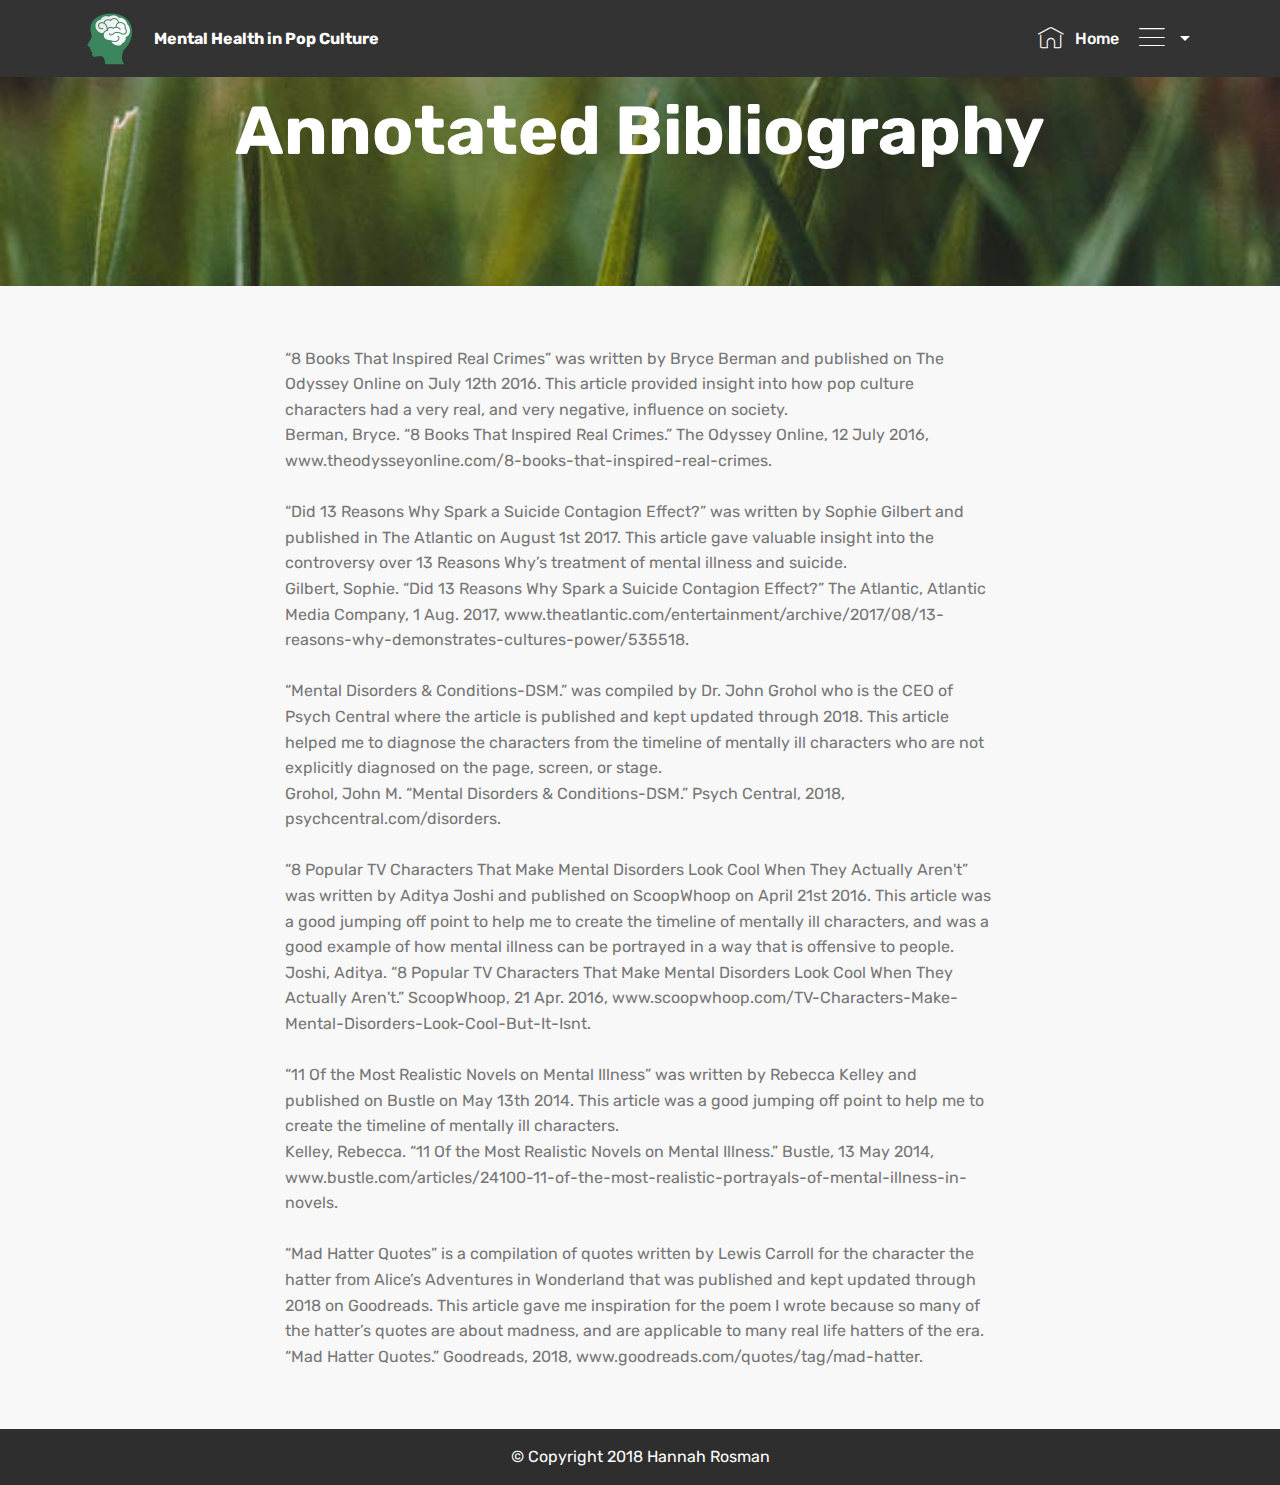
==== commit 96b54923: "Footer" ====
--- a/bibliography.html
+++ b/bibliography.html
@@ -14,17 +14,32 @@
   <link rel="stylesheet" href="assets/bootstrap/css/bootstrap.min.css">
   <link rel="stylesheet" href="assets/bootstrap/css/bootstrap-grid.min.css">
   <link rel="stylesheet" href="assets/bootstrap/css/bootstrap-reboot.min.css">
+  <link rel="stylesheet" href="assets/socicon/css/styles.css">
   <link rel="stylesheet" href="assets/dropdown/css/style.css">
   <link rel="stylesheet" href="assets/theme/css/style.css">
   <link rel="stylesheet" href="assets/mobirise/css/mbr-additional.css" type="text/css">
-  
-  
-  
+
 </head>
 <body>
+
+<!-- Google Analytics -->
+<!-- Global site tag (gtag.js) - Google Analytics -->
+<script async src="https://www.googletagmanager.com/gtag/js?id=UA-111350566-2"></script>
+<script>
+window.dataLayer = window.dataLayer || [];
+function gtag() {
+  dataLayer.push(arguments);
+}
+gtag("js", new Date());
+
+gtag("config", "UA-111350566-2");
+</script>
+<!-- /Google Analytics -->
+
+
   <section class="menu cid-qTQO9eHz3T" once="menu" id="menu1-1f">
 
-    
+
 
     <nav class="navbar navbar-expand beta-menu navbar-dropdown align-items-center navbar-fixed-top navbar-toggleable-sm">
         <button class="navbar-toggler navbar-toggler-right" type="button" data-toggle="collapse" data-target="#navbarSupportedContent" aria-controls="navbarSupportedContent" aria-expanded="false" aria-label="Toggle navigation">
@@ -48,20 +63,20 @@
         <div class="collapse navbar-collapse" id="navbarSupportedContent">
             <ul class="navbar-nav nav-dropdown nav-right" data-app-modern-menu="true"><li class="nav-item">
                     <a class="nav-link link text-white display-4" href="index.html"><span class="mbri-home mbr-iconfont mbr-iconfont-btn"></span>
-                        
+
                         Home</a>
                 </li>
                 <li class="nav-item dropdown open"><a class="nav-link link text-white dropdown-toggle display-4" href="poem.html" data-toggle="dropdown-submenu" aria-expanded="true"><span class="mbri-menu mbr-iconfont mbr-iconfont-btn"></span></a><div class="dropdown-menu"><a class="text-white dropdown-item display-4" href="timeline.html" aria-expanded="false">Timeline</a><a class="text-white dropdown-item display-4" href="examples.html">Examples</a><a class="text-white dropdown-item display-4" href="evaluation.html">Evaluation</a><a class="text-white dropdown-item display-4" href="letter.html">Letter</a><a class="text-white dropdown-item display-4" href="reviews.html">Reviews</a><a class="text-white dropdown-item display-4" href="poem.html">Poem</a><a class="text-white dropdown-item display-4" href="bibliography.html">Bibliography</a><a class="text-white dropdown-item display-4" href="works-cited.html">Works Cited<br></a></div></li></ul>
-            
+
         </div>
     </nav>
 </section>
 
-<section class="engine"><a href="https://mobirise.me/m">free site design templates</a></section><section once="" class="cid-qTQO9eYZJM mbr-reveal" id="footer6-1g">
+<section class="engine"><a href="https://mobirise.me/g">build a site for free</a></section><section once="" class="cid-qTQO9eYZJM mbr-reveal" id="footer6-1g">
 
-    
 
-    
+
+
 
     <div class="container">
         <div class="media-container-row align-center mbr-white">
@@ -75,17 +90,17 @@
 
 <section class="header1 cid-qTQO9feWAS mbr-parallax-background" id="header1-1h">
 
-    
 
-    
+
+
 
     <div class="container">
         <div class="row justify-content-md-center">
             <div class="mbr-white col-md-10">
                 <h1 class="mbr-section-title align-center mbr-bold pb-3 mbr-fonts-style display-1">Annotated Bibliography</h1>
-                
-                
-                
+
+
+
             </div>
         </div>
     </div>
@@ -93,16 +108,30 @@
 </section>
 
 <section class="mbr-section article content12 cid-qTQTT8WPSr" id="content12-20">
-     
+
 
     <div class="container">
         <div class="media-container-row">
             <div class="mbr-text counter-container col-12 col-md-8 mbr-fonts-style display-7">
-                <ul>
-                    <li><br></li>
-                    <li><br></li>
-                    <li><br></li><li><br></li><li><br></li>
-                </ul>
+                <div>“8 Books That Inspired Real Crimes” was written by Bryce Berman and published on The Odyssey Online on July 12th 2016. This article provided insight into how pop culture characters had a very real, and very negative, influence on society.</div><div>Berman, Bryce. “8 Books That Inspired Real Crimes.” The Odyssey Online, 12 July 2016, www.theodysseyonline.com/8-books-that-inspired-real-crimes.</div><div><br></div><div>“Did 13 Reasons Why Spark a Suicide Contagion Effect?” was written by Sophie Gilbert and published in The Atlantic on August 1st 2017. This article gave valuable insight into the controversy over 13 Reasons Why’s treatment of mental illness and suicide.</div><div>Gilbert, Sophie. “Did 13 Reasons Why Spark a Suicide Contagion Effect?” The Atlantic, Atlantic Media Company, 1 Aug. 2017, www.theatlantic.com/entertainment/archive/2017/08/13-reasons-why-demonstrates-cultures-power/535518.</div><div><br></div><div>“Mental Disorders &amp; Conditions-DSM.” was compiled by Dr. John Grohol who is the CEO of Psych Central where the article is published and kept updated through 2018. This article helped me to diagnose the characters from the timeline of mentally ill characters who are not explicitly diagnosed on the page, screen, or stage.</div><div>Grohol, John M. “Mental Disorders &amp; Conditions-DSM.” Psych Central, 2018, psychcentral.com/disorders.</div><div><br></div><div>“8 Popular TV Characters That Make Mental Disorders Look Cool When They Actually Aren't” was written by Aditya Joshi and published on ScoopWhoop on April 21st 2016. This article was a good jumping off point to help me to create the timeline of mentally ill characters, and was a good example of how mental illness can be portrayed in a way that is offensive to people.</div><div>Joshi, Aditya. “8 Popular TV Characters That Make Mental Disorders Look Cool When They Actually Aren't.” ScoopWhoop, 21 Apr. 2016, www.scoopwhoop.com/TV-Characters-Make-Mental-Disorders-Look-Cool-But-It-Isnt.</div><div><br></div><div>“11 Of the Most Realistic Novels on Mental Illness” was written by Rebecca Kelley and published on Bustle on May 13th 2014. This article was a good jumping off point to help me to create the timeline of mentally ill characters.</div><div>Kelley, Rebecca. “11 Of the Most Realistic Novels on Mental Illness.” Bustle, 13 May 2014, www.bustle.com/articles/24100-11-of-the-most-realistic-portrayals-of-mental-illness-in-novels.</div><div><br></div><div>“Mad Hatter Quotes” is a compilation of quotes written by Lewis Carroll for the character the hatter from Alice’s Adventures in Wonderland that was published and kept updated through 2018 on Goodreads. This article gave me inspiration for the poem I wrote because so many of the hatter’s quotes are about madness, and are applicable to many real life hatters of the era.</div><div>“Mad Hatter Quotes.” Goodreads, 2018, www.goodreads.com/quotes/tag/mad-hatter.</div>
+            </div>
+        </div>
+    </div>
+</section>
+
+<section once="" class="cid-qTRrFll4w2" id="footer7-40">
+
+
+
+
+
+    <div class="container">
+        <div class="media-container-row align-center mbr-white">
+
+
+            <div class="row row-copirayt">
+                <p class="mbr-text mb-0 mbr-fonts-style mbr-white align-center display-7">
+                    © Copyright 2018 Hannah Rosman</p>
             </div>
         </div>
     </div>
@@ -113,13 +142,13 @@
   <script src="assets/popper/popper.min.js"></script>
   <script src="assets/tether/tether.min.js"></script>
   <script src="assets/bootstrap/js/bootstrap.min.js"></script>
-  <script src="assets/smoothscroll/smooth-scroll.js"></script>
   <script src="assets/dropdown/js/script.min.js"></script>
   <script src="assets/touchswipe/jquery.touch-swipe.min.js"></script>
   <script src="assets/parallax/jarallax.min.js"></script>
+  <script src="assets/smoothscroll/smooth-scroll.js"></script>
   <script src="assets/theme/js/script.js"></script>
-  
-  
+
+
  <div id="scrollToTop" class="scrollToTop mbr-arrow-up"><a style="text-align: center;"><i></i></a></div>
   </body>
-</html>+</html>
--- a/assets/socicon/css/styles.css
+++ b/assets/socicon/css/styles.css
@@ -0,0 +1,544 @@
+@charset "UTF-8";
+
+@font-face {
+  font-family: "socicon";
+  src:url("../fonts/socicon.eot");
+  src:url("../fonts/socicon.eot?#iefix") format("embedded-opentype"),
+    url("../fonts/socicon.woff") format("woff"),
+    url("../fonts/socicon.ttf") format("truetype"),
+    url("../fonts/socicon.svg#socicon") format("svg");
+  font-weight: normal;
+  font-style: normal;
+
+}
+
+[data-icon]:before {
+  font-family: "socicon" !important;
+  content: attr(data-icon);
+  font-style: normal !important;
+  font-weight: normal !important;
+  font-variant: normal !important;
+  text-transform: none !important;
+  speak: none;
+  line-height: 1;
+  -webkit-font-smoothing: antialiased;
+  -moz-osx-font-smoothing: grayscale;
+}
+
+[class^="socicon-"]:before,
+[class*=" socicon-"]:before {
+  font-family: "socicon" !important;
+  font-style: normal !important;
+  font-weight: normal !important;
+  font-variant: normal !important;
+  text-transform: none !important;
+  speak: none;
+  line-height: 1;
+  -webkit-font-smoothing: antialiased;
+  -moz-osx-font-smoothing: grayscale;
+}
+
+.socicon-modelmayhem:before {
+  content: "\e000";
+}
+.socicon-mixcloud:before {
+  content: "\e001";
+}
+.socicon-drupal:before {
+  content: "\e002";
+}
+.socicon-swarm:before {
+  content: "\e003";
+}
+.socicon-istock:before {
+  content: "\e004";
+}
+.socicon-yammer:before {
+  content: "\e005";
+}
+.socicon-ello:before {
+  content: "\e006";
+}
+.socicon-stackoverflow:before {
+  content: "\e007";
+}
+.socicon-persona:before {
+  content: "\e008";
+}
+.socicon-triplej:before {
+  content: "\e009";
+}
+.socicon-houzz:before {
+  content: "\e00a";
+}
+.socicon-rss:before {
+  content: "\e00b";
+}
+.socicon-paypal:before {
+  content: "\e00c";
+}
+.socicon-odnoklassniki:before {
+  content: "\e00d";
+}
+.socicon-airbnb:before {
+  content: "\e00e";
+}
+.socicon-periscope:before {
+  content: "\e00f";
+}
+.socicon-outlook:before {
+  content: "\e010";
+}
+.socicon-coderwall:before {
+  content: "\e011";
+}
+.socicon-tripadvisor:before {
+  content: "\e012";
+}
+.socicon-appnet:before {
+  content: "\e013";
+}
+.socicon-goodreads:before {
+  content: "\e014";
+}
+.socicon-tripit:before {
+  content: "\e015";
+}
+.socicon-lanyrd:before {
+  content: "\e016";
+}
+.socicon-slideshare:before {
+  content: "\e017";
+}
+.socicon-buffer:before {
+  content: "\e018";
+}
+.socicon-disqus:before {
+  content: "\e019";
+}
+.socicon-vkontakte:before {
+  content: "\e01a";
+}
+.socicon-whatsapp:before {
+  content: "\e01b";
+}
+.socicon-patreon:before {
+  content: "\e01c";
+}
+.socicon-storehouse:before {
+  content: "\e01d";
+}
+.socicon-pocket:before {
+  content: "\e01e";
+}
+.socicon-mail:before {
+  content: "\e01f";
+}
+.socicon-blogger:before {
+  content: "\e020";
+}
+.socicon-technorati:before {
+  content: "\e021";
+}
+.socicon-reddit:before {
+  content: "\e022";
+}
+.socicon-dribbble:before {
+  content: "\e023";
+}
+.socicon-stumbleupon:before {
+  content: "\e024";
+}
+.socicon-digg:before {
+  content: "\e025";
+}
+.socicon-envato:before {
+  content: "\e026";
+}
+.socicon-behance:before {
+  content: "\e027";
+}
+.socicon-delicious:before {
+  content: "\e028";
+}
+.socicon-deviantart:before {
+  content: "\e029";
+}
+.socicon-forrst:before {
+  content: "\e02a";
+}
+.socicon-play:before {
+  content: "\e02b";
+}
+.socicon-zerply:before {
+  content: "\e02c";
+}
+.socicon-wikipedia:before {
+  content: "\e02d";
+}
+.socicon-apple:before {
+  content: "\e02e";
+}
+.socicon-flattr:before {
+  content: "\e02f";
+}
+.socicon-github:before {
+  content: "\e030";
+}
+.socicon-renren:before {
+  content: "\e031";
+}
+.socicon-friendfeed:before {
+  content: "\e032";
+}
+.socicon-newsvine:before {
+  content: "\e033";
+}
+.socicon-identica:before {
+  content: "\e034";
+}
+.socicon-bebo:before {
+  content: "\e035";
+}
+.socicon-zynga:before {
+  content: "\e036";
+}
+.socicon-steam:before {
+  content: "\e037";
+}
+.socicon-xbox:before {
+  content: "\e038";
+}
+.socicon-windows:before {
+  content: "\e039";
+}
+.socicon-qq:before {
+  content: "\e03a";
+}
+.socicon-douban:before {
+  content: "\e03b";
+}
+.socicon-meetup:before {
+  content: "\e03c";
+}
+.socicon-playstation:before {
+  content: "\e03d";
+}
+.socicon-android:before {
+  content: "\e03e";
+}
+.socicon-snapchat:before {
+  content: "\e03f";
+}
+.socicon-twitter:before {
+  content: "\e040";
+}
+.socicon-facebook:before {
+  content: "\e041";
+}
+.socicon-googleplus:before {
+  content: "\e042";
+}
+.socicon-pinterest:before {
+  content: "\e043";
+}
+.socicon-foursquare:before {
+  content: "\e044";
+}
+.socicon-yahoo:before {
+  content: "\e045";
+}
+.socicon-skype:before {
+  content: "\e046";
+}
+.socicon-yelp:before {
+  content: "\e047";
+}
+.socicon-feedburner:before {
+  content: "\e048";
+}
+.socicon-linkedin:before {
+  content: "\e049";
+}
+.socicon-viadeo:before {
+  content: "\e04a";
+}
+.socicon-xing:before {
+  content: "\e04b";
+}
+.socicon-myspace:before {
+  content: "\e04c";
+}
+.socicon-soundcloud:before {
+  content: "\e04d";
+}
+.socicon-spotify:before {
+  content: "\e04e";
+}
+.socicon-grooveshark:before {
+  content: "\e04f";
+}
+.socicon-lastfm:before {
+  content: "\e050";
+}
+.socicon-youtube:before {
+  content: "\e051";
+}
+.socicon-vimeo:before {
+  content: "\e052";
+}
+.socicon-dailymotion:before {
+  content: "\e053";
+}
+.socicon-vine:before {
+  content: "\e054";
+}
+.socicon-flickr:before {
+  content: "\e055";
+}
+.socicon-500px:before {
+  content: "\e056";
+}
+.socicon-wordpress:before {
+  content: "\e058";
+}
+.socicon-tumblr:before {
+  content: "\e059";
+}
+.socicon-twitch:before {
+  content: "\e05a";
+}
+.socicon-8tracks:before {
+  content: "\e05b";
+}
+.socicon-amazon:before {
+  content: "\e05c";
+}
+.socicon-icq:before {
+  content: "\e05d";
+}
+.socicon-smugmug:before {
+  content: "\e05e";
+}
+.socicon-ravelry:before {
+  content: "\e05f";
+}
+.socicon-weibo:before {
+  content: "\e060";
+}
+.socicon-baidu:before {
+  content: "\e061";
+}
+.socicon-angellist:before {
+  content: "\e062";
+}
+.socicon-ebay:before {
+  content: "\e063";
+}
+.socicon-imdb:before {
+  content: "\e064";
+}
+.socicon-stayfriends:before {
+  content: "\e065";
+}
+.socicon-residentadvisor:before {
+  content: "\e066";
+}
+.socicon-google:before {
+  content: "\e067";
+}
+.socicon-yandex:before {
+  content: "\e068";
+}
+.socicon-sharethis:before {
+  content: "\e069";
+}
+.socicon-bandcamp:before {
+  content: "\e06a";
+}
+.socicon-itunes:before {
+  content: "\e06b";
+}
+.socicon-deezer:before {
+  content: "\e06c";
+}
+.socicon-telegram:before {
+  content: "\e06e";
+}
+.socicon-openid:before {
+  content: "\e06f";
+}
+.socicon-amplement:before {
+  content: "\e070";
+}
+.socicon-viber:before {
+  content: "\e071";
+}
+.socicon-zomato:before {
+  content: "\e072";
+}
+.socicon-draugiem:before {
+  content: "\e074";
+}
+.socicon-endomodo:before {
+  content: "\e075";
+}
+.socicon-filmweb:before {
+  content: "\e076";
+}
+.socicon-stackexchange:before {
+  content: "\e077";
+}
+.socicon-wykop:before {
+  content: "\e078";
+}
+.socicon-teamspeak:before {
+  content: "\e079";
+}
+.socicon-teamviewer:before {
+  content: "\e07a";
+}
+.socicon-ventrilo:before {
+  content: "\e07b";
+}
+.socicon-younow:before {
+  content: "\e07c";
+}
+.socicon-raidcall:before {
+  content: "\e07d";
+}
+.socicon-mumble:before {
+  content: "\e07e";
+}
+.socicon-medium:before {
+  content: "\e06d";
+}
+.socicon-bebee:before {
+  content: "\e07f";
+}
+.socicon-hitbox:before {
+  content: "\e080";
+}
+.socicon-reverbnation:before {
+  content: "\e081";
+}
+.socicon-formulr:before {
+  content: "\e082";
+}
+.socicon-instagram:before {
+  content: "\e057";
+}
+.socicon-battlenet:before {
+  content: "\e083";
+}
+.socicon-chrome:before {
+  content: "\e084";
+}
+.socicon-discord:before {
+  content: "\e086";
+}
+.socicon-issuu:before {
+  content: "\e087";
+}
+.socicon-macos:before {
+  content: "\e088";
+}
+.socicon-firefox:before {
+  content: "\e089";
+}
+.socicon-opera:before {
+  content: "\e08d";
+}
+.socicon-keybase:before {
+  content: "\e090";
+}
+.socicon-alliance:before {
+  content: "\e091";
+}
+.socicon-livejournal:before {
+  content: "\e092";
+}
+.socicon-googlephotos:before {
+  content: "\e093";
+}
+.socicon-horde:before {
+  content: "\e094";
+}
+.socicon-etsy:before {
+  content: "\e095";
+}
+.socicon-zapier:before {
+  content: "\e096";
+}
+.socicon-google-scholar:before {
+  content: "\e097";
+}
+.socicon-researchgate:before {
+  content: "\e098";
+}
+.socicon-wechat:before {
+  content: "\e099";
+}
+.socicon-strava:before {
+  content: "\e09a";
+}
+.socicon-line:before {
+  content: "\e09b";
+}
+.socicon-lyft:before {
+  content: "\e09c";
+}
+.socicon-uber:before {
+  content: "\e09d";
+}
+.socicon-songkick:before {
+  content: "\e09e";
+}
+.socicon-viewbug:before {
+  content: "\e09f";
+}
+.socicon-googlegroups:before {
+  content: "\e0a0";
+}
+.socicon-quora:before {
+  content: "\e073";
+}
+.socicon-diablo:before {
+  content: "\e085";
+}
+.socicon-blizzard:before {
+  content: "\e0a1";
+}
+.socicon-hearthstone:before {
+  content: "\e08b";
+}
+.socicon-heroes:before {
+  content: "\e08a";
+}
+.socicon-overwatch:before {
+  content: "\e08c";
+}
+.socicon-warcraft:before {
+  content: "\e08e";
+}
+.socicon-starcraft:before {
+  content: "\e08f";
+}
+.socicon-beam:before {
+  content: "\e0a2";
+}
+.socicon-curse:before {
+  content: "\e0a3";
+}
+.socicon-player:before {
+  content: "\e0a4";
+}
+.socicon-streamjar:before {
+  content: "\e0a5";
+}
+.socicon-nintendo:before {
+  content: "\e0a6";
+}
+.socicon-hellocoton:before {
+  content: "\e0a7";
+}
--- a/assets/mobirise/css/mbr-additional.css
+++ b/assets/mobirise/css/mbr-additional.css
@@ -3106,7 +3106,7 @@
 .cid-qTQQDOLnzL {
   padding-top: 90px;
   padding-bottom: 90px;
-  background-color: #539156;
+  background-color: #4ec078;
 }
 @media (min-width: 992px) {
   .cid-qTQQDOLnzL .mbr-figure {
@@ -3133,7 +3133,7 @@
 .cid-qTQRYAJcJJ {
   padding-top: 90px;
   padding-bottom: 90px;
-  background-color: #61b876;
+  background-color: #5dc078;
 }
 @media (min-width: 992px) {
   .cid-qTQRYAJcJJ .mbr-figure {
@@ -3160,7 +3160,7 @@
 .cid-qTQRZySS4r {
   padding-top: 90px;
   padding-bottom: 90px;
-  background-color: #79bb8c;
+  background-color: #6cc078;
 }
 @media (min-width: 992px) {
   .cid-qTQRZySS4r .mbr-figure {
@@ -3187,7 +3187,7 @@
 .cid-qTQS0Gsivm {
   padding-top: 90px;
   padding-bottom: 90px;
-  background-color: #90d7bc;
+  background-color: #7bc078;
 }
 @media (min-width: 992px) {
   .cid-qTQS0Gsivm .mbr-figure {
@@ -3214,7 +3214,7 @@
 .cid-qTQS159vSd {
   padding-top: 90px;
   padding-bottom: 90px;
-  background-color: #60b59d;
+  background-color: #8ac078;
 }
 @media (min-width: 992px) {
   .cid-qTQS159vSd .mbr-figure {
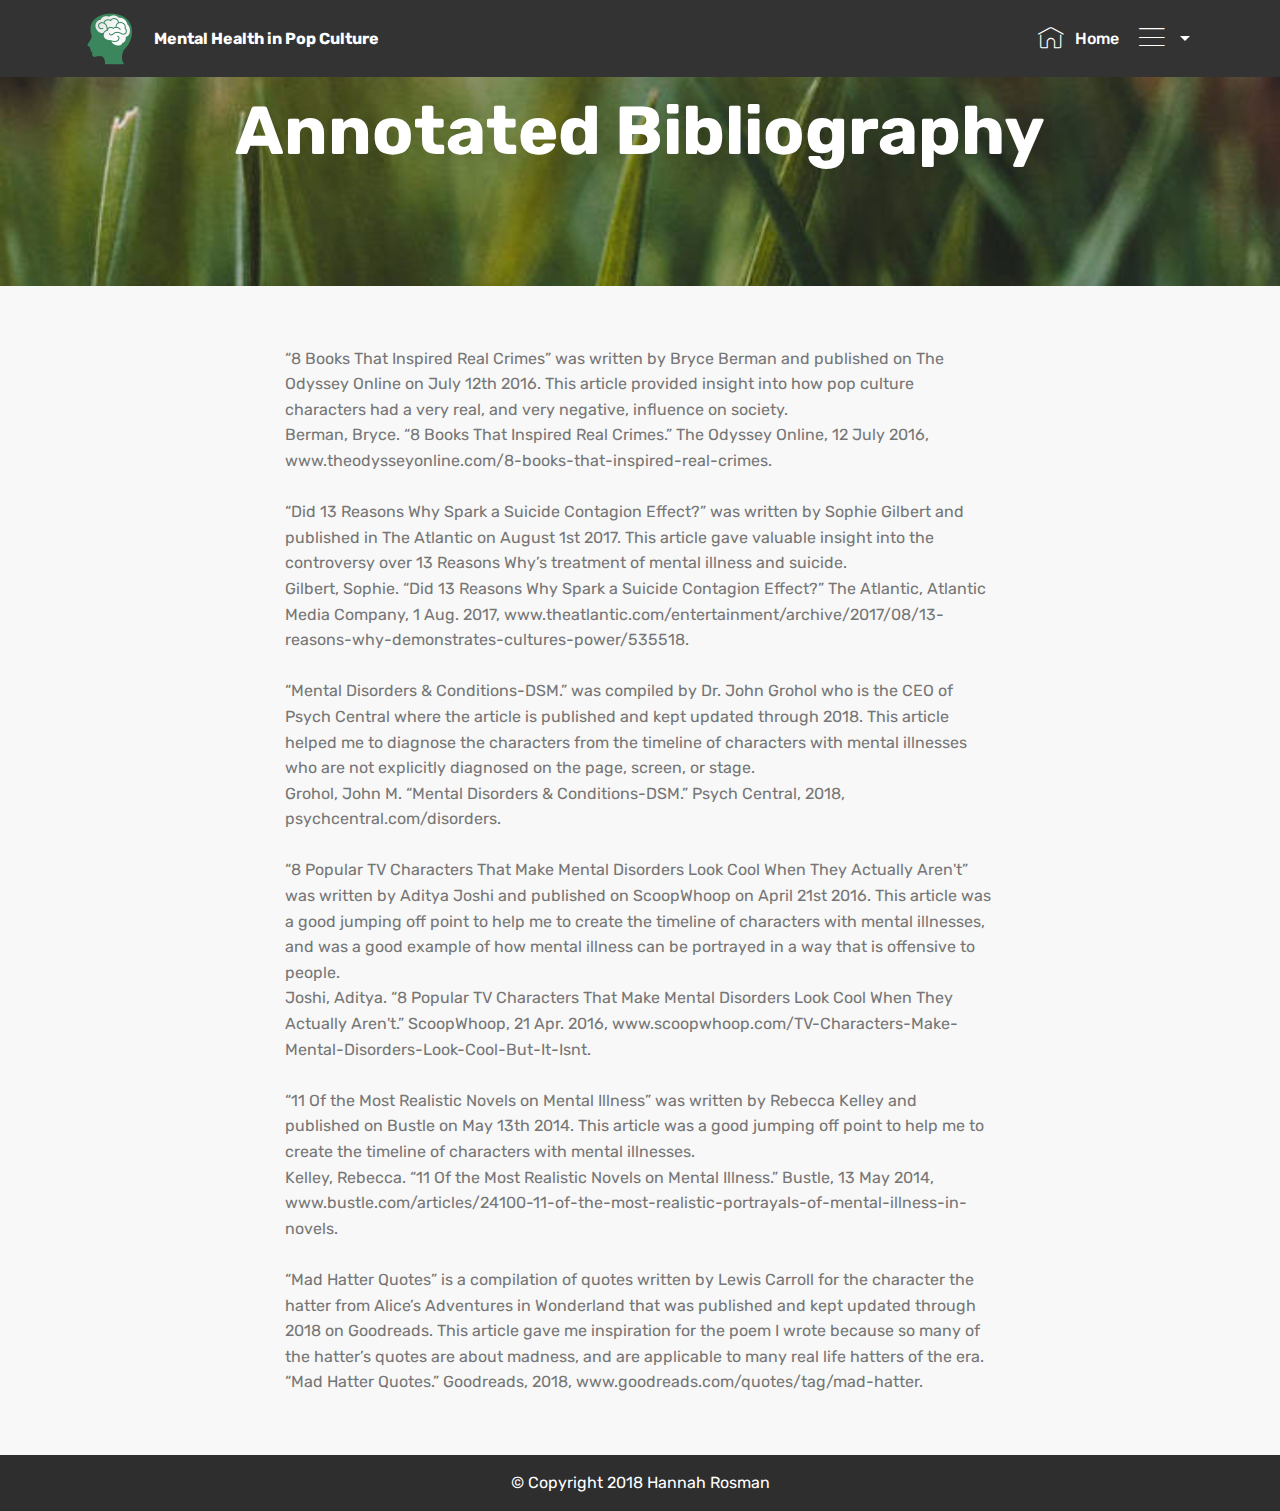
==== commit 8118c517: "Political Correctness" ====
--- a/bibliography.html
+++ b/bibliography.html
@@ -113,7 +113,7 @@
     <div class="container">
         <div class="media-container-row">
             <div class="mbr-text counter-container col-12 col-md-8 mbr-fonts-style display-7">
-                <div>“8 Books That Inspired Real Crimes” was written by Bryce Berman and published on The Odyssey Online on July 12th 2016. This article provided insight into how pop culture characters had a very real, and very negative, influence on society.</div><div>Berman, Bryce. “8 Books That Inspired Real Crimes.” The Odyssey Online, 12 July 2016, www.theodysseyonline.com/8-books-that-inspired-real-crimes.</div><div><br></div><div>“Did 13 Reasons Why Spark a Suicide Contagion Effect?” was written by Sophie Gilbert and published in The Atlantic on August 1st 2017. This article gave valuable insight into the controversy over 13 Reasons Why’s treatment of mental illness and suicide.</div><div>Gilbert, Sophie. “Did 13 Reasons Why Spark a Suicide Contagion Effect?” The Atlantic, Atlantic Media Company, 1 Aug. 2017, www.theatlantic.com/entertainment/archive/2017/08/13-reasons-why-demonstrates-cultures-power/535518.</div><div><br></div><div>“Mental Disorders &amp; Conditions-DSM.” was compiled by Dr. John Grohol who is the CEO of Psych Central where the article is published and kept updated through 2018. This article helped me to diagnose the characters from the timeline of mentally ill characters who are not explicitly diagnosed on the page, screen, or stage.</div><div>Grohol, John M. “Mental Disorders &amp; Conditions-DSM.” Psych Central, 2018, psychcentral.com/disorders.</div><div><br></div><div>“8 Popular TV Characters That Make Mental Disorders Look Cool When They Actually Aren't” was written by Aditya Joshi and published on ScoopWhoop on April 21st 2016. This article was a good jumping off point to help me to create the timeline of mentally ill characters, and was a good example of how mental illness can be portrayed in a way that is offensive to people.</div><div>Joshi, Aditya. “8 Popular TV Characters That Make Mental Disorders Look Cool When They Actually Aren't.” ScoopWhoop, 21 Apr. 2016, www.scoopwhoop.com/TV-Characters-Make-Mental-Disorders-Look-Cool-But-It-Isnt.</div><div><br></div><div>“11 Of the Most Realistic Novels on Mental Illness” was written by Rebecca Kelley and published on Bustle on May 13th 2014. This article was a good jumping off point to help me to create the timeline of mentally ill characters.</div><div>Kelley, Rebecca. “11 Of the Most Realistic Novels on Mental Illness.” Bustle, 13 May 2014, www.bustle.com/articles/24100-11-of-the-most-realistic-portrayals-of-mental-illness-in-novels.</div><div><br></div><div>“Mad Hatter Quotes” is a compilation of quotes written by Lewis Carroll for the character the hatter from Alice’s Adventures in Wonderland that was published and kept updated through 2018 on Goodreads. This article gave me inspiration for the poem I wrote because so many of the hatter’s quotes are about madness, and are applicable to many real life hatters of the era.</div><div>“Mad Hatter Quotes.” Goodreads, 2018, www.goodreads.com/quotes/tag/mad-hatter.</div>
+                <div>“8 Books That Inspired Real Crimes” was written by Bryce Berman and published on The Odyssey Online on July 12th 2016. This article provided insight into how pop culture characters had a very real, and very negative, influence on society.</div><div>Berman, Bryce. “8 Books That Inspired Real Crimes.” The Odyssey Online, 12 July 2016, www.theodysseyonline.com/8-books-that-inspired-real-crimes.</div><div><br></div><div>“Did 13 Reasons Why Spark a Suicide Contagion Effect?” was written by Sophie Gilbert and published in The Atlantic on August 1st 2017. This article gave valuable insight into the controversy over 13 Reasons Why’s treatment of mental illness and suicide.</div><div>Gilbert, Sophie. “Did 13 Reasons Why Spark a Suicide Contagion Effect?” The Atlantic, Atlantic Media Company, 1 Aug. 2017, www.theatlantic.com/entertainment/archive/2017/08/13-reasons-why-demonstrates-cultures-power/535518.</div><div><br></div><div>“Mental Disorders &amp; Conditions-DSM.” was compiled by Dr. John Grohol who is the CEO of Psych Central where the article is published and kept updated through 2018. This article helped me to diagnose the characters from the timeline of characters with mental illnesses who are not explicitly diagnosed on the page, screen, or stage.</div><div>Grohol, John M. “Mental Disorders &amp; Conditions-DSM.” Psych Central, 2018, psychcentral.com/disorders.</div><div><br></div><div>“8 Popular TV Characters That Make Mental Disorders Look Cool When They Actually Aren't” was written by Aditya Joshi and published on ScoopWhoop on April 21st 2016. This article was a good jumping off point to help me to create the timeline of characters with mental illnesses, and was a good example of how mental illness can be portrayed in a way that is offensive to people.</div><div>Joshi, Aditya. “8 Popular TV Characters That Make Mental Disorders Look Cool When They Actually Aren't.” ScoopWhoop, 21 Apr. 2016, www.scoopwhoop.com/TV-Characters-Make-Mental-Disorders-Look-Cool-But-It-Isnt.</div><div><br></div><div>“11 Of the Most Realistic Novels on Mental Illness” was written by Rebecca Kelley and published on Bustle on May 13th 2014. This article was a good jumping off point to help me to create the timeline of characters with mental illnesses.</div><div>Kelley, Rebecca. “11 Of the Most Realistic Novels on Mental Illness.” Bustle, 13 May 2014, www.bustle.com/articles/24100-11-of-the-most-realistic-portrayals-of-mental-illness-in-novels.</div><div><br></div><div>“Mad Hatter Quotes” is a compilation of quotes written by Lewis Carroll for the character the hatter from Alice’s Adventures in Wonderland that was published and kept updated through 2018 on Goodreads. This article gave me inspiration for the poem I wrote because so many of the hatter’s quotes are about madness, and are applicable to many real life hatters of the era.</div><div>“Mad Hatter Quotes.” Goodreads, 2018, www.goodreads.com/quotes/tag/mad-hatter.</div>
             </div>
         </div>
     </div>
